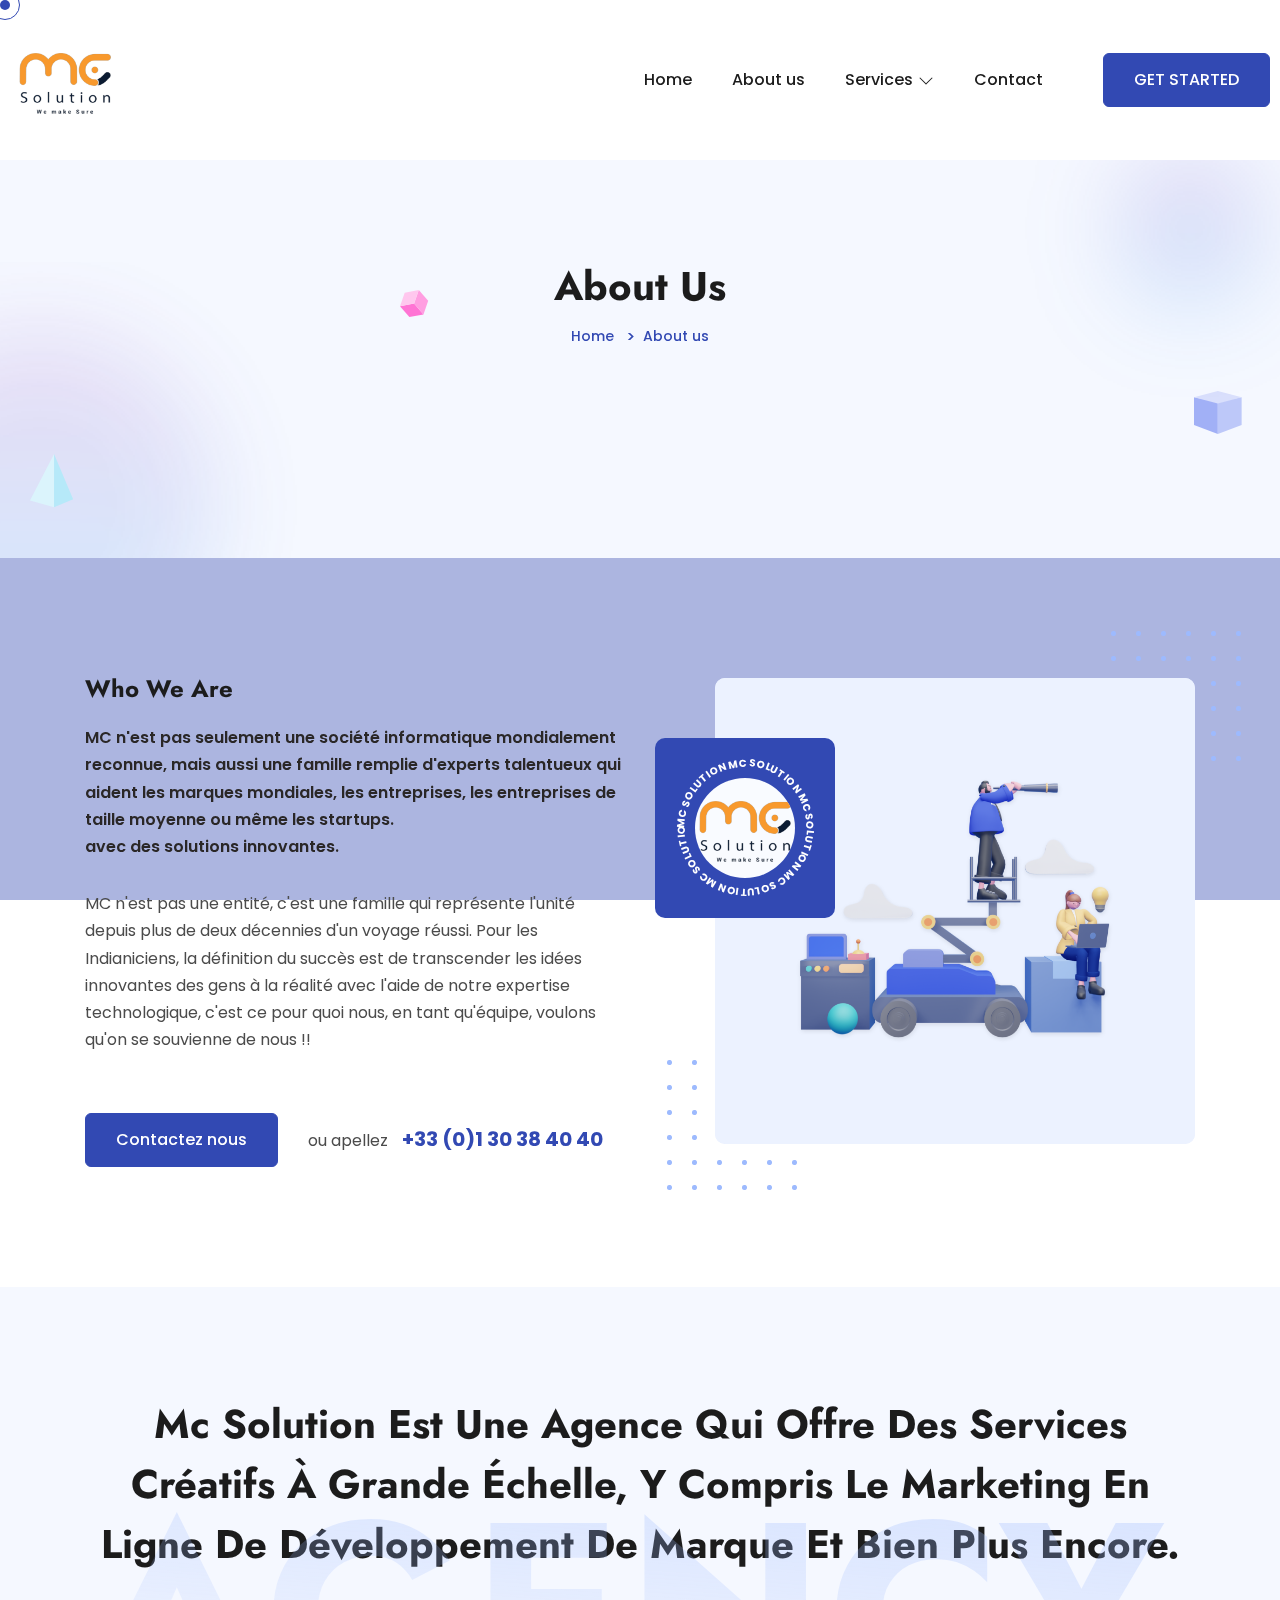
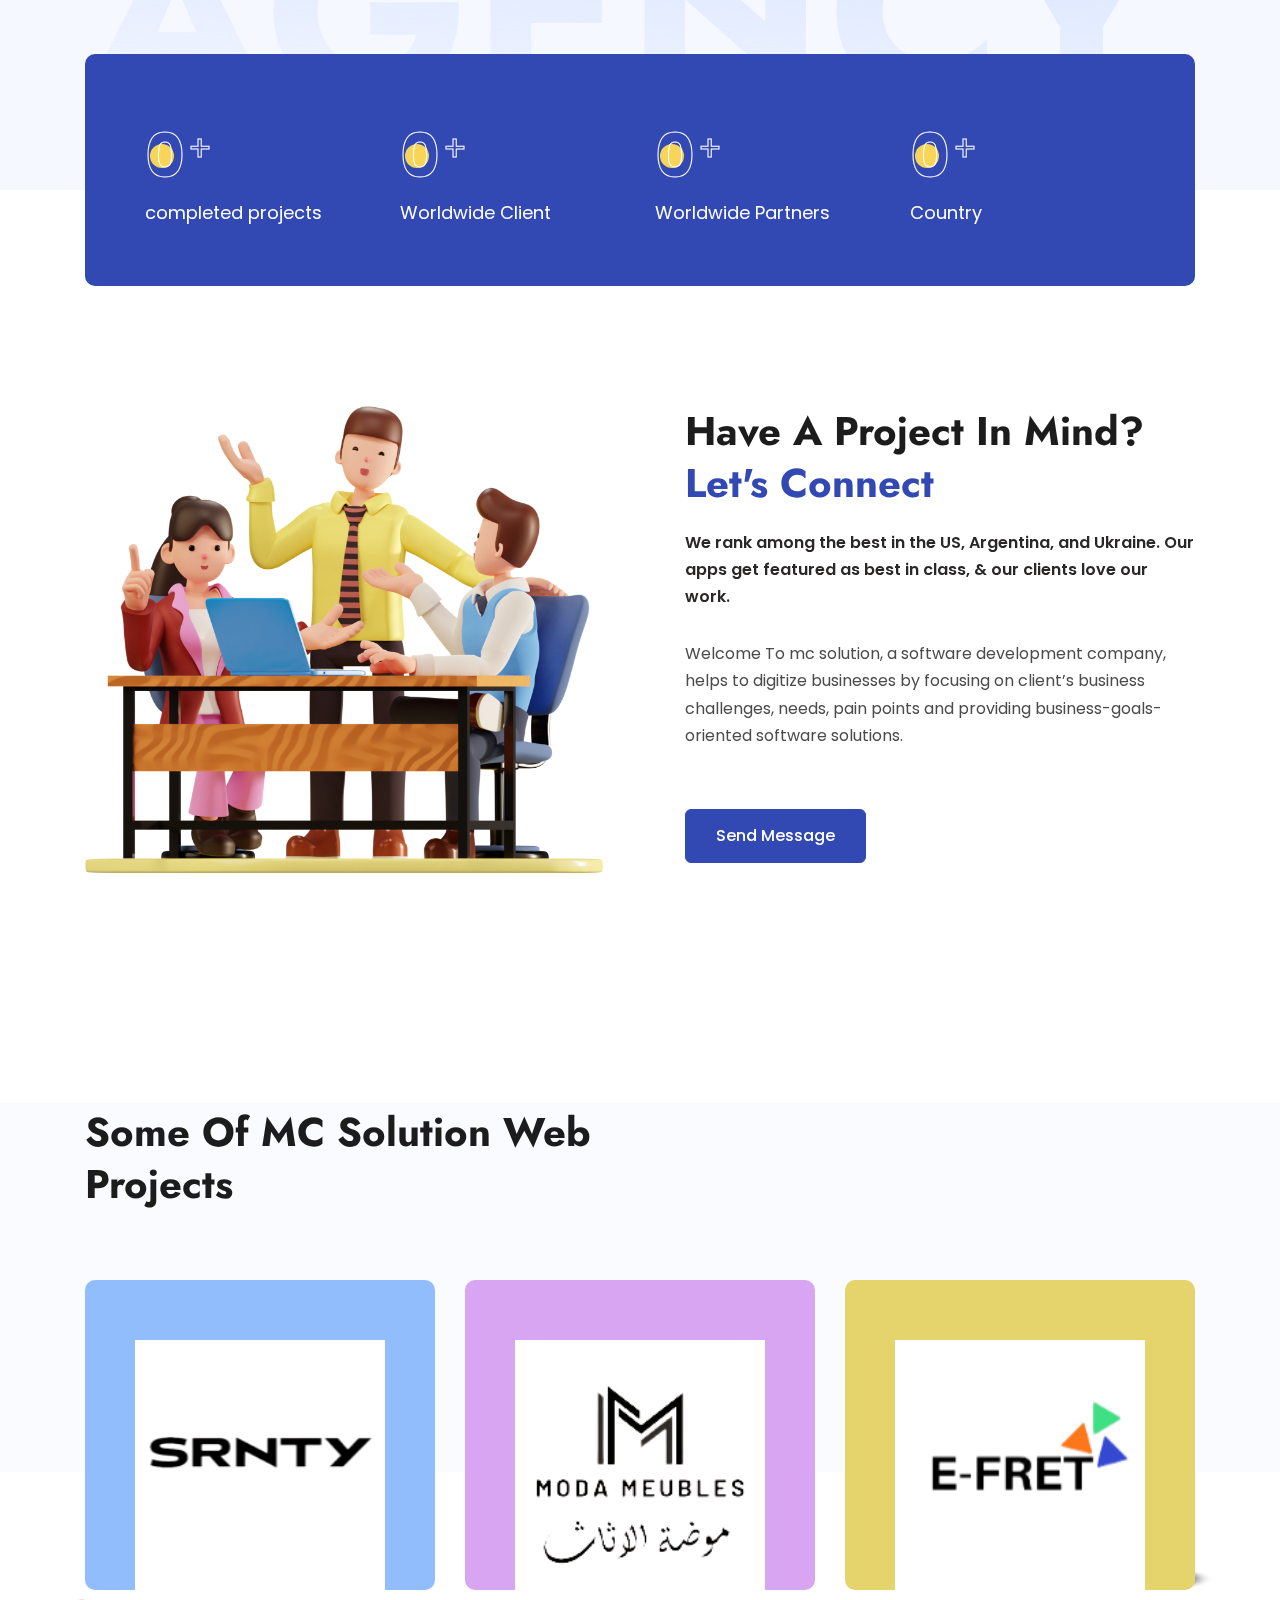
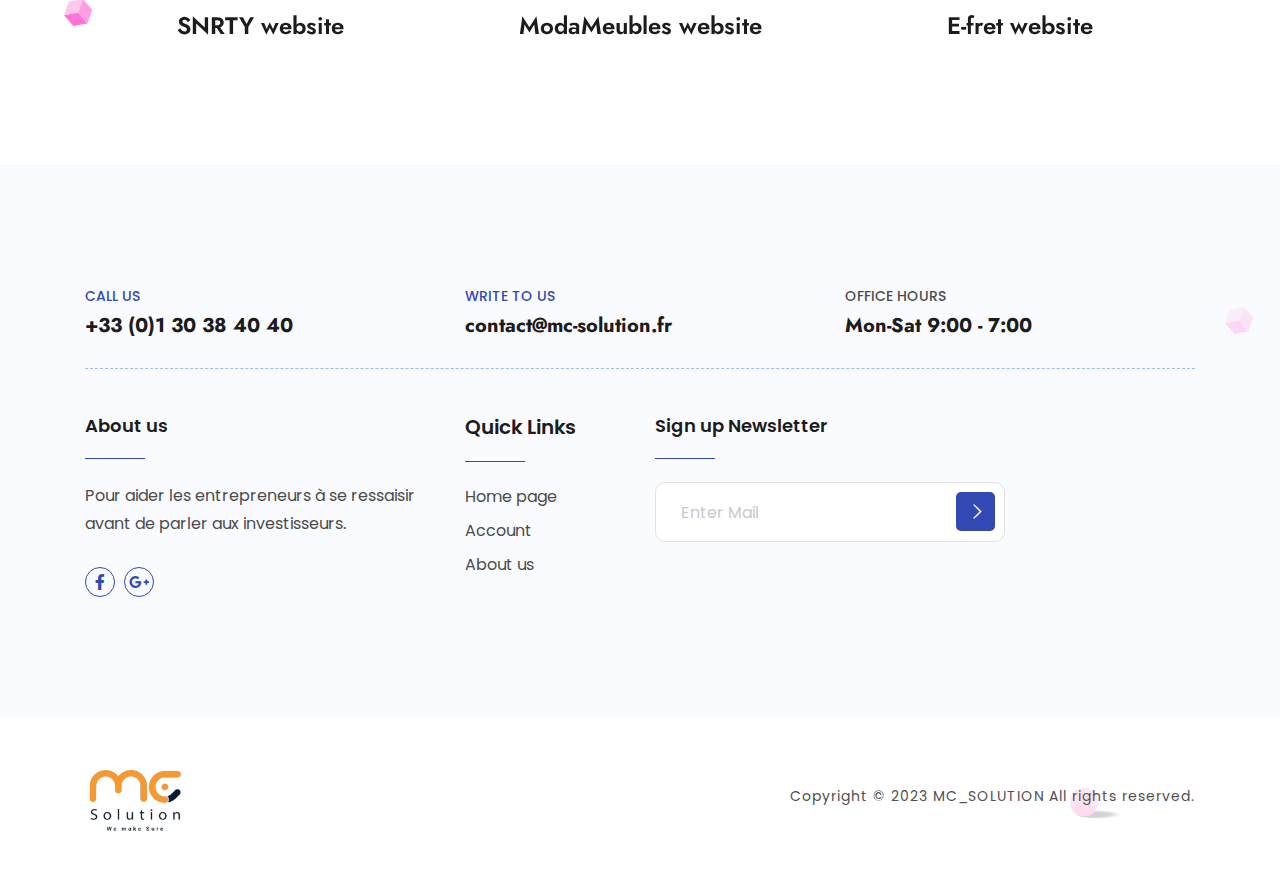
==== about.html @ ef021e76 "test" ====
<!DOCTYPE html>
<html lang="en">
<head>
    <meta charset="UTF-8">
    <meta name="viewport" content="width=device-width, initial-scale=1.0">
    <meta http-equiv="X-UA-Compatible" content="ie=edge">
    <title>MC Solution</title>
    <link rel="preconnect" href="https://fonts.googleapis.com">
    <link rel="preconnect" href="https://fonts.gstatic.com" crossorigin>
    <link href="https://fonts.googleapis.com/css2?family=Jost:ital,wght@0,100;0,200;0,300;0,400;0,500;0,600;0,700;0,800;0,900;1,100;1,200;1,300;1,400;1,500;1,600;1,700;1,800;1,900&family=Poppins:ital,wght@0,100;0,200;0,300;0,400;0,500;0,600;0,700;0,800;0,900;1,100;1,200;1,300;1,400;1,500;1,600;1,700;1,800;1,900&display=swap" rel="stylesheet">
    <!-- fontawesome css link -->
    <link rel="stylesheet" href="assets/css/fontawesome-all.min.css">
    <!-- bootstrap css link -->
    <link rel="stylesheet" href="assets/css/bootstrap.min.css">
    <!-- favicon -->
    <link rel="shortcut icon" href="assets/images/iconmc-removebg-preview.png" type="image/x-icon">
    <!-- swipper css link -->
    <link rel="stylesheet" href="assets/css/swiper.min.css">
    <!-- lightcase css links -->
    <link rel="stylesheet" href="assets/css/lightcase.css">
    <!-- odometer css link -->
    <link rel="stylesheet" href="assets/css/odometer.css">
    <!-- line-awesome-icon css -->
    <link rel="stylesheet" href="assets/css/icomoon.css">
    <!-- line-awesome-icon css -->
    <link rel="stylesheet" href="assets/css/line-awesome.min.css">
    <!-- animate.css -->
    <link rel="stylesheet" href="assets/css/animate.css">
    <!-- aos.css -->
    <link rel="stylesheet" href="assets/css/aos.css">
    <!-- nice select css -->
    <link rel="stylesheet" href="assets/css/nice-select.css">
    <!-- main style css link -->
    <link rel="stylesheet" href="assets/css/style.css">
</head>
<body>



<!--~~~~~~~~~~~~~~~~~~~~~~~~~~~~~~~~~~~~~~~
    Start Preloader
~~~~~~~~~~~~~~~~~~~~~~~~~~~~~~~~~~~~~~~~-->
<div class="preloader">
    <div class="drawing" id="loading">
        <div class="loading-dot"></div>
    </div>
</div>
<!--~~~~~~~~~~~~~~~~~~~~~~~~~~~~~~~~~~~~~~~
    End Preloader
~~~~~~~~~~~~~~~~~~~~~~~~~~~~~~~~~~~~~~~~-->


<div class="cursor"></div>
<div class="cursor-follower"></div>


<!--~~~~~~~~~~~~~~~~~~~~~~~~~~~~~~~~~~~~~~~
    Start Header
~~~~~~~~~~~~~~~~~~~~~~~~~~~~~~~~~~~~~~~~-->
<header class="header-section three">
    <div class="header">
        <div class="header-bottom-area">
            <div class="container custom-container">
                <div class="header-menu-content">
                    <nav class="navbar navbar-expand-xl p-0">
                        <a class="site-logo site-title" href="index.html"><img src="assets/images/iconmc-removebg-preview.png" height="100" width="100" alt="site-logo"></a>
                        <button class="navbar-toggler d-block d-xl-none ml-auto" type="button" data-toggle="collapse" data-target="#navbarSupportedContent"
                            aria-controls="navbarSupportedContent" aria-expanded="false" aria-label="Toggle navigation">
                            <span class="toggle-bar"></span>
                        </button>
                        <div class="collapse navbar-collapse justify-content-end" id="navbarSupportedContent">
                            <ul class="navbar-nav main-menu">
                                <li class="menu_has_children">
                                    <a href="index.html">Home<!--<i class="las la-angle-down"></i>--></a>
                                    <!--<ul class="sub-menu">
                                        <li><a href="index.html">Home One</a></li>
                                        <li><a href="index-two.html">Home Two</a></li>
                                        <li><a href="index-three.html">Home Three</a></li>
                                        <li><a href="index-four.html">Home Four</a></li>
                                        <li><a href="index-five.html">Home Five</a></li>
                                    </ul>-->
                                </li>
                                <!--<li><a href="about.html">About</a></li>-->
                                <li><a href="about.html">About us</a></li>
                                <li class="menu_has_children">
                                    <a href="#0">Services <i class="las la-angle-down"></i></a>
                                    <ul class="sub-menu">
                                        <li><a href="service.html">ceation de contenue</a></li>
                                        <li><a href="blog-classic.html">creation de site web </a></li>
                                        <li><a href="service-details.html">sponsoring</a></li>
                                        <li><a href="service-details-two.html">identité de marque</a></li>
                                    </ul>
                                </li>
                                <!--<li><a href="portfolio.html">Portfolio</a></li>
                                <li class="menu_has_children">
                                    <a href="#0">Pages <i class="las la-angle-down"></i></a>
                                    <ul class="sub-menu">
                                        <li><a href="project.html">Project</a></li>
                                        <li><a href="project-details.html">Project Details</a></li>
                                        <li><a href="product.html">Product</a></li>
                                        <li><a href="product-details.html">Product Details</a></li>
                                        <li><a href="cart.html">Cart</a></li>
                                        <li><a href="team.html">Team</a></li>
                                        <li><a href="team-details.html">Team Details</a></li>
                                        <li><a href="plan.html">Pricing Plan</a></li>
                                        <li><a href="faq.html">FAQ</a></li>
                                    </ul>-->
                                </li>
                                <!--<li class="menu_has_children">
                                    <a href="#0">our partner<i class="las la-angle-down"></i></a>
                                    <ul class="sub-menu">
                                        <li><a href="blog.html">Blog</a></li>
                                        <li><a href="blog-classic.html">Blog Classic</a></li>
                                        <li><a href="blog-details.html">Blog Details</a></li>
                                    </ul>
                                </li>-->
                                <li><a href="contact.html">Contact</a></li>
                            </ul>
                            <div class="header-right">
                                <div class="header-action-area">
                                    <div class="header-action">
                                        <a href="contact.html" class="btn--base">GET STARTED</a>
                                    </div>
                                </div>
                            </div>
                        </div>
                    </nav>
                </div>
            </div>
        </div>
    </div>
</header>
<!--~~~~~~~~~~~~~~~~~~~~~~~~~~~~~~~~~~~~~~~
    End Header
~~~~~~~~~~~~~~~~~~~~~~~~~~~~~~~~~~~~~~~~-->


<!--~~~~~~~~~~~~~~~~~~~~~~~~~~~~~~~~~~~~~~~
    Start Banner
~~~~~~~~~~~~~~~~~~~~~~~~~~~~~~~~~~~~~~~~-->
<section class="banner-section two inner">
    <div class="banner-element-four two">
        <img src="assets/images/element/element-5.png" alt="element">
    </div>
    <div class="banner-element-five two">
        <img src="assets/images/element/element-7.png" alt="element">
    </div>
    <div class="banner-element-nineteen two">
        <img src="assets/images/element/element-6.png" alt="element">
    </div>
    <div class="banner-element-twenty-two two">
        <img src="assets/images/element/element-69.png" alt="element">
    </div>
    <div class="banner-element-twenty-three two">
        <img src="assets/images/element/element-70.png" alt="element">
    </div>
    <div class="container">
        <div class="row justify-content-center align-items-center mb-30-none">
            <div class="col-xl-12 mb-30">
                <div class="banner-content two">
                   <div class="banner-content-header">
                        <h2 class="title">About Us</h2>
                        <div class="breadcrumb-area">
                            <nav aria-label="breadcrumb">
                                <ol class="breadcrumb">
                                <li class="breadcrumb-item"><a href="index.html">Home</a></li>
                                <li class="breadcrumb-item active" aria-current="page">About us</li>
                                </ol>
                            </nav>
                        </div>
                   </div>
                </div>
            </div>
        </div>
    </div>
</section>
<!--~~~~~~~~~~~~~~~~~~~~~~~~~~~~~~~~~~~~~~~
    End Banner
~~~~~~~~~~~~~~~~~~~~~~~~~~~~~~~~~~~~~~~~-->


<!--~~~~~~~~~~~~~~~~~~~~~~~~~~~~~~~~~~~~~~~
    Start Scroll-To-Top
~~~~~~~~~~~~~~~~~~~~~~~~~~~~~~~~~~~~~~~~-->
<a href="#" class="scrollToTop"><i class="las la-angle-double-up"></i></a>
<!--~~~~~~~~~~~~~~~~~~~~~~~~~~~~~~~~~~~~~~~
    End Scroll-To-Top
~~~~~~~~~~~~~~~~~~~~~~~~~~~~~~~~~~~~~~~~-->


<!--~~~~~~~~~~~~~~~~~~~~~~~~~~~~~~~~~~~~~~~
    Start About
~~~~~~~~~~~~~~~~~~~~~~~~~~~~~~~~~~~~~~~~-->
<section class="about-section ptb-120">
    <div class="about-element-one two">
        <img src="assets/images/element/element-39.png" alt="element">
    </div>
    <div class="container">
        <div class="row justify-content-center mb-30-none">
            <div class="col-xl-6 col-lg-6 mb-30">
                <div class="about-content two">
                    <h3 class="title">Who We Are</h3>
                    <p class="para">MC n'est pas seulement une société informatique mondialement reconnue, mais aussi une famille remplie d'experts talentueux qui aident les marques mondiales, les entreprises, les entreprises de taille moyenne ou même les startups.<br>avec des solutions innovantes.</p>
                    <p>MC n'est pas une entité, c'est une famille qui représente l'unité depuis plus de deux décennies d'un voyage réussi. Pour les Indianiciens, la définition du succès est de transcender les idées innovantes des gens à la réalité avec l'aide de notre expertise technologique, c'est ce pour quoi nous, en tant qu'équipe, voulons qu'on se souvienne de nous !!</p>
                    <div class="about-btn two">
                        <a href="contact.html" class="btn--base">Contactez nous</a>
                        <span>ou apellez <a href="tel:11026593268003">+33 (0)1 30 38 40 40</a></span>
                    </div>
                </div>
            </div>
            <div class="col-xl-6 col-lg-6 mb-30">
                <div class="about-thumb two">
                    <img src="assets/images/element/element-68.png" alt="element">
                    <div class="about-thumb-element-one">
                        <img src="assets/images/element/element-60.png" alt="element">
                    </div>
                    <div class="about-thumb-element-two">
                        <img src="assets/images/element/element-60.png" alt="element">
                    </div>
                    <div class="about-thumb-video">
                        <div class="circle">
                            <svg version="1.1" xmlns="http://www.w3.org/2000/svg" xmlns:xlink="http://www.w3.org/1999/xlink" x="0px" y="0px" width="300px" height="300px" viewBox="0 0 300 300" enable-background="new 0 0 300 300" xml:space="preserve">
                                <defs>
                                    <path id="circlePath" d=" M 150, 150 m -60, 0 a 60,60 0 0,1 120,0 a 60,60 0 0,1 -120,0 "/>
                                </defs>
                                <circle cx="150" cy="100" r="75" fill="none"/>
                                <g>
                                    <use xlink:href="#circlePath" fill="none"/>
                                    <text fill="#ffffff">
                                        <textPath xlink:href="#circlePath">mc solution mc solution mc solution mc solution mc solution mc solution</textPath>
                                    </text>
                                </g>
                            </svg>
                        </div>
                        <div class="video-main">
                            <!-- na7it video w 7atyt icon-->
                            <!--<a class="video-icon video" data-rel="lightcase:myCollection" href="https://www.youtube.com/embed/LRhrNC-OC0Y">-->
                                <img class="video-icon video" data-rel="lightcase:myCollection" src="assets/images/iconmc-removebg-preview.png" alt="icon" height="100" width="100">
                                <!--<i class="fas fa-play"></i>-->
                            </a>
                        </div>
                    </div>
                </div>
            </div>
        </div>
    </div>
</section>
<!--~~~~~~~~~~~~~~~~~~~~~~~~~~~~~~~~~~~~~~~
    End About
~~~~~~~~~~~~~~~~~~~~~~~~~~~~~~~~~~~~~~~~-->


<!--~~~~~~~~~~~~~~~~~~~~~~~~~~~~~~~~~~~~~~~
    Start Agency
~~~~~~~~~~~~~~~~~~~~~~~~~~~~~~~~~~~~~~~~-->
<section class="agency-section ptb-120">
    <div class="container">
        <div class="row justify-content-center">
            <div class="col-xl-12">
                <div class="agency-content text-center">
                    <div class="agency-logo-text">
                        <span>AGENCY</span>
                    </div>
                    <h2 class="title">Mc solution  est une agence qui offre des services créatifs à grande échelle,
                         y compris le marketing en ligne de développement de marque et bien plus encore.</h2>
                </div>
                <div class="agency-statistics-area">
                    <div class="row justify-content-center mb-30-none">
                        <div class="col-xl-3 col-lg-3 col-md-6 col-sm-6 mb-30">
                            <div class="statistics-item">
                                <div class="statistics-content">
                                    <div class="odo-area">
                                        <h3 class="odo-title odometer" data-odometer-final="3,000">0</h3>
                                        <h3 class="title">+</h3>
                                    </div>
                                    <p>completed projects</p>
                                </div>
                            </div>
                        </div>
                        <div class="col-xl-3 col-lg-3 col-md-6 col-sm-6 mb-30">
                            <div class="statistics-item">
                                <div class="statistics-content">
                                    <div class="odo-area">
                                        <h3 class="odo-title odometer" data-odometer-final="1,000">0</h3>
                                        <h3 class="title">+</h3>
                                    </div>
                                    <p>Worldwide Client</p>
                                </div>
                            </div>
                        </div>
                        <div class="col-xl-3 col-lg-3 col-md-6 col-sm-6 mb-30">
                            <div class="statistics-item">
                                <div class="statistics-content">
                                    <div class="odo-area">
                                        <h3 class="odo-title odometer" data-odometer-final="50">0</h3>
                                        <h3 class="title">+</h3>
                                    </div>
                                    <p>Worldwide Partners</p>
                                </div>
                            </div>
                        </div>
                        <div class="col-xl-3 col-lg-3 col-md-6 col-sm-6 mb-30">
                            <div class="statistics-item">
                                <div class="statistics-content">
                                    <div class="odo-area">
                                        <h3 class="odo-title odometer" data-odometer-final="20">0</h3>
                                        <h3 class="title">+</h3>
                                    </div>
                                    <p>Country</p>
                                </div>
                            </div>
                        </div>
                    </div>
                </div>
            </div>
        </div>
    </div>
</section>
<!--~~~~~~~~~~~~~~~~~~~~~~~~~~~~~~~~~~~~~~~
    End Agency
~~~~~~~~~~~~~~~~~~~~~~~~~~~~~~~~~~~~~~~~-->


<!--~~~~~~~~~~~~~~~~~~~~~~~~~~~~~~~~~~~~~~~
    Start About
~~~~~~~~~~~~~~~~~~~~~~~~~~~~~~~~~~~~~~~~-->
<section class="about-section">
    <div class="about-element-one two">
        <img src="assets/images/element/element-39.png" alt="element">
    </div>
    <div class="container">
        <div class="about-area two">
            <div class="row justify-content-center align-items-center mb-30-none">
                <div class="col-xl-6 col-lg-6 mb-30">
                    <div class="box-wrapper two">
                        <div class="box3"></div>
                        <div class="box1">
                            <div class="box-element-one">
                                <img src="assets/images/element/element-59.png" alt="element">
                            </div>
                            <div class="box-element-two">
                                <img src="assets/images/element/element-7.png" alt="element">
                            </div>
                        </div>
                        <div class="box2">
                            <div class="box-element-five">
                                <img src="assets/images/element/element-16.png" alt="element">
                            </div>
                            <div class="box-element-six">
                                <img src="assets/images/element/element-7.png" alt="element">
                            </div>
                        </div>
                    </div>
                    <div class="about-thumb">
                        <img src="assets/images/element/element-58.png" alt="element">
                    </div>
                </div>
                <div class="col-xl-6 col-lg-6 mb-30">
                    <div class="about-content">
                        <h2 class="title">Have a project in mind? <span class="text--base">Let's connect</span></h2>
                        <p class="para">We rank among the best in the US, Argentina, and Ukraine. Our apps get featured as best in class, & our clients love our work.</p>
                        <p>Welcome To mc solution, a software development company, helps to digitize businesses by focusing on client’s business challenges, needs, pain points and providing business-goals-oriented software solutions.</p>
                        <div class="about-btn">
                            <a href="contact.html" class="btn--base">Send Message</a>
                        </div>
                    </div>
                </div>
            </div>
        </div>
    </div>
</section>
<!--~~~~~~~~~~~~~~~~~~~~~~~~~~~~~~~~~~~~~~~
    End About
~~~~~~~~~~~~~~~~~~~~~~~~~~~~~~~~~~~~~~~~-->


<!--~~~~~~~~~~~~~~~~~~~~~~~~~~~~~~~~~~~~~~~
    Start Team
~~~~~~~~~~~~~~~~~~~~~~~~~~~~~~~~~~~~~~~~-->
<section class="team-section two ptb-120">
    <div class="team-element-one">
        <img src="assets/images/element/element-7.png" alt="element">
    </div>
    <div class="team-element-two">
        <img src="assets/images/element/element-6.png" alt="element">
    </div>
    <div class="team-element-three">
        <img src="assets/images/element/element-7.png" alt="element">
    </div>
    <div class="team-element-four">
        <img src="assets/images/element/element-39.png" alt="element">
    </div>
    <div class="container">
        <div class="row">
            <div class="col-xl-12">
                <div class="section-header-wrapper">
                    <div class="section-header">
                        <h2 class="section-title">Some of MC solution web projects </h2>
                        <!--<p>We rank among the best in the US, Argentina, and Ukraine. Our apps get featured as best in class, and our clients love our work.</p>-->
                    </div>
                    <div class="slider-nav-area">
                        <div class="slider-prev">
                            <i class="fas fa-chevron-left"></i>
                        </div>
                        <div class="slider-next">
                            <i class="fas fa-chevron-right"></i>
                        </div>
                    </div>
                </div>
            </div>
        </div>
        <div class="row justify-content-center mb-30-none">
            <div class="col-xl-12">
                <div class="team-slider-area two">
                    <div class="team-slider two">
                        <div class="swiper-wrapper">
                            <div class="swiper-slide">
                                <div class="team-item">
                                    <div class="team-thumb">
                                        <img src="assets/images/blog/SRNTY.png" height="250" width="250" alt="team">
                                        <div class="team-social-area">
                                            <!--<ul class="team-social">
                                                <li><a href="#0"><i class="fab fa-facebook-f"></i></a></li>
                                                <li><a href="#0"><i class="fab fa-twitter"></i></a></li>
                                                <li><a href="#0"><i class="fab fa-google-plus-g"></i></a></li>
                                                <li><a href="#0"><i class="fab fa-instagram"></i></a></li>
                                            </ul>-->
                                        </div>
                                    </div>
                                    <div class="team-content">
                                        <h3 class="title"><a href="https://hsg-center.com/">SNRTY website</a></h3>
                                        <!--<span class="sub-title">Sr. Marketer</span>-->
                                    </div>
                                </div>
                            </div>
                            <div class="swiper-slide">
                                <div class="team-item">
                                    <div class="team-thumb">
                                        <img src="assets/images/blog/moda-meubles.png" height="250" width="250" alt="team">
                                        <div class="team-social-area">
                                            <!--<ul class="team-social">
                                                <li><a href="#0"><i class="fab fa-facebook-f"></i></a></li>
                                                <li><a href="#0"><i class="fab fa-twitter"></i></a></li>
                                                <li><a href="#0"><i class="fab fa-google-plus-g"></i></a></li>
                                                <li><a href="#0"><i class="fab fa-instagram"></i></a></li>
                                            </ul>-->
                                        </div>
                                    </div>
                                    <div class="team-content">
                                        <h3 class="title"><a href="https://www.modameubles.com/">ModaMeubles website</a></h3>
                                        <!--<span class="sub-title">Havey Truck Instructor</span>-->
                                    </div>
                                </div>
                            </div>
                            <div class="swiper-slide">
                                <div class="team-item">
                                    <div class="team-thumb">
                                        <img src="assets/images/blog/E-FRET.png" height="250" width="250" alt="team">
                                        <div class="team-social-area">
                                            <!--<ul class="team-social">
                                                <li><a href="#0"><i class="fab fa-facebook-f"></i></a></li>
                                                <li><a href="#0"><i class="fab fa-twitter"></i></a></li>
                                                <li><a href="#0"><i class="fab fa-google-plus-g"></i></a></li>
                                                <li><a href="#0"><i class="fab fa-instagram"></i></a></li>
                                            </ul>-->
                                        </div>
                                    </div>
                                    <div class="team-content">
                                        <h3 class="title"><a href="http://e-fret.com/">E-fret website</a></h3>
                                        <!--<span class="sub-title">Lady Instructor</span>-->
                                    </div>
                                </div>
                            </div>
                        </div>
                    </div>
                </div>
            </div>
        </div>
    </div>
</section>
<!--~~~~~~~~~~~~~~~~~~~~~~~~~~~~~~~~~~~~~~~
    End Team
~~~~~~~~~~~~~~~~~~~~~~~~~~~~~~~~~~~~~~~~-->


<!--~~~~~~~~~~~~~~~~~~~~~~~~~~~~~~~~~~~~~~~
    Start Client
~~~~~~~~~~~~~~~~~~~~~~~~~~~~~~~~~~~~~~~~-->
<!--<section class="client-section two pb-120">
    <div class="client-element-one two">
        <img src="assets/images/element/element-66.png" alt="element">
    </div>
    <div class="client-element-two three">
        <img src="assets/images/element/element-66.png" alt="element">
    </div>
    <div class="client-element-three">
        <img src="assets/images/element/element-46.png" alt="element">
    </div>
    <div class="container">
        <div class="row justify-content-center">
            <div class="col-xl-7 col-lg-8 text-center">
                <div class="section-header">
                    <h2 class="section-title">Hear from happy customers</h2>
                    <p>Credibly grow premier ideas rather than bricks-and-clicks strategic theme areas distributed for stand-alone web-readiness.</p>
                </div>
            </div>
        </div>
        <div class="client-area">
            <div class="row justify-content-center align-items-end mb-30-none">
                <div class="col-xl-8 col-lg-8 col-md-6 mb-30">
                    <div class="client-slider-area two">
                        <div class="client-slider-two">
                            <div class="swiper-wrapper">
                                <div class="swiper-slide">
                                    <div class="client-item">
                                        <div class="client-header">
                                            <div class="client-quote">
                                                <img src="assets/images/client/quote-2.png" alt="client">
                                            </div>
                                            <div class="client-thumb">
                                                <img src="assets/images/client/client-4.png" alt="client">
                                            </div>
                                        </div>
                                        <div class="client-content">
                                            <p>We teach martial arts because we love it — not because we want to make money on you. Unlike.</p>
                                        </div>
                                        <div class="client-footer">
                                            <div class="client-footer-left">
                                                <h4 class="title">Randall Schwartz</h4>
                                                <span class="sub-title">Sr. Consultant</span>
                                            </div>
                                        </div>
                                    </div>
                                </div>
                                <div class="swiper-slide">
                                    <div class="client-item">
                                        <div class="client-header">
                                            <div class="client-quote">
                                                <img src="assets/images/client/quote-2.png" alt="client">
                                            </div>
                                            <div class="client-thumb">
                                                <img src="assets/images/client/client-5.png" alt="client">
                                            </div>
                                        </div>
                                        <div class="client-content">
                                            <p>We teach martial arts because we love it — not because we want to make money on you. Unlike.</p>
                                        </div>
                                        <div class="client-footer">
                                            <div class="client-footer-left">
                                                <h4 class="title">Andru Smith</h4>
                                                <span class="sub-title">Marketing Manager</span>
                                            </div>
                                        </div>
                                    </div>
                                </div>
                                <div class="swiper-slide">
                                    <div class="client-item">
                                        <div class="client-header">
                                            <div class="client-quote">
                                                <img src="assets/images/client/quote-2.png" alt="client">
                                            </div>
                                            <div class="client-thumb">
                                                <img src="assets/images/client/client-4.png" alt="client">
                                            </div>
                                        </div>
                                        <div class="client-content">
                                            <p>We teach martial arts because we love it — not because we want to make money on you. Unlike.</p>
                                        </div>
                                        <div class="client-footer">
                                            <div class="client-footer-left">
                                                <h4 class="title">Randall Schwartz</h4>
                                                <span class="sub-title">Sr. Consultant</span>
                                            </div>
                                        </div>
                                    </div>
                                </div>
                            </div>
                        </div>
                    </div>
                </div>
                <div class="col-xl-4 col-lg-4 col-md-6 mb-30">
                    <div class="client-right-thumb">
                        <img src="assets/images/client/client-big.png" alt="client">
                        <div class="client-thumb-element">
                            <img src="assets/images/element/element-67.png" alt="element">
                        </div>
                        <div class="client-thumb-overlay">
                            <div class="client-thumb-video">
                                <div class="video-main">
                                    <div class="promo-video">
                                        <div class="waves-block">
                                            <div class="waves wave-1"></div>
                                            <div class="waves wave-2"></div>
                                            <div class="waves wave-3"></div>
                                        </div>
                                    </div>
                                    <a class="video-icon" data-rel="lightcase:myCollection" href="https://www.youtube.com/embed/LRhrNC-OC0Y">
                                        <i class="las la-play"></i>
                                    </a>
                                </div>
                            </div>
                        </div>
                    </div>
                </div>
                <div class="client-pagination"></div>
                <div class="slider-prev">
                    <i class="las la-long-arrow-alt-left"></i>
                </div>
                <div class="slider-next">
                    <i class="las la-long-arrow-alt-right"></i>
                </div>
            </div>
        </div>
    </div>
</section>-->
<!--~~~~~~~~~~~~~~~~~~~~~~~~~~~~~~~~~~~~~~~
    End Client
~~~~~~~~~~~~~~~~~~~~~~~~~~~~~~~~~~~~~~~~-->


<!--~~~~~~~~~~~~~~~~~~~~~~~~~~~~~~~~~~~~~~~
    Start Brand
~~~~~~~~~~~~~~~~~~~~~~~~~~~~~~~~~~~~~~~~-->
<!--<div class="brand-section pb-120">
    <div class="container">
        <div class="row justify-content-center">
            <div class="col-xl-12">
                <div class="brand-slider-area">
                    <div class="brand-slider">
                        <div class="swiper-wrapper">
                            <div class="swiper-slide">
                                <div class="brand-item">
                                    <img src="assets/images/brand/brand-1.png" alt="brand">
                                </div>
                            </div>
                            <div class="swiper-slide">
                                <div class="brand-item">
                                    <img src="assets/images/brand/brand-2.png" alt="brand">
                                </div>
                            </div>
                            <div class="swiper-slide">
                                <div class="brand-item">
                                    <img src="assets/images/brand/brand-3.png" alt="brand">
                                </div>
                            </div>
                            <div class="swiper-slide">
                                <div class="brand-item">
                                    <img src="assets/images/brand/brand-4.png" alt="brand">
                                </div>
                            </div>
                        </div>
                    </div>
                </div>
            </div>
        </div>
    </div>
</div>-->
<!--~~~~~~~~~~~~~~~~~~~~~~~~~~~~~~~~~~~~~~~
    End Brand
~~~~~~~~~~~~~~~~~~~~~~~~~~~~~~~~~~~~~~~~-->


<!--~~~~~~~~~~~~~~~~~~~~~~~~~~~~~~~~~~~~~~~
    Start Footer
~~~~~~~~~~~~~~~~~~~~~~~~~~~~~~~~~~~~~~~~-->
<!--<footer class="footer-section pt-120">
    <div class="footer-element-one">
        <img src="assets/images/element/element-48.png" alt="element">
    </div>
    <div class="footer-element-two">
        <img src="assets/images/element/element-39.png" alt="element">
    </div>
    <div class="footer-element-three">
        <img src="assets/images/element/element-40.png" alt="element">
    </div>
    <div class="footer-element-four">
        <img src="assets/images/element/element-7.png" alt="element">
    </div>
    <div class="footer-element-five">
        <img src="assets/images/element/element-41.png" alt="element">
    </div>
    <div class="footer-element-six">
        <img src="assets/images/element/element-42.png" alt="element">
    </div>
    <div class="footer-element-seven">
        <img src="assets/images/element/element-39.png" alt="element">
    </div>
    <div class="container">
        <div class="row mb-30-none">
            <div class="col-xl-4 col-lg-4 col-md-6 mb-30">
                <div class="footer-widget">
                    <div class="footer-logo">
                        <a class="site-logo site-title" href="index.html"><img src="assets/images/iconmc-removebg-preview.png" width="100" height="100" alt="site-logo"></a>
                    </div>
                    <p>Pour aider les entrepreneurs à se ressaisir
                        avant de parler aux investisseurs.</p>
                    <ul class="footer-social">
                        <li><a href="https://www.facebook.com/profile.php?id=100086965201141"><i class="fab fa-facebook-f"></i></a></li>
                        -<li><a href="#0"><i class="fab fa-twitter"></i></a></li>-
                        <li><a href="index.html"><i class="fab fa-google-plus-g"></i></a></li>
                        --<li><a href="#0"><i class="fab fa-instagram"></i></a></li>-->
                    <!--</ul>
                </div>
            </div>-->
            <!--<div class="col-xl-3 col-lg-3 col-md-6 mb-30">
                <div class="footer-widget">
                    <h5 class="title">About us</h5>
                    <ul class="footer-list">
                        <li><a href="#0">About Us</a></li>
                        <li><a href="#0">Community Blog</a></li>
                        <li><a href="#0">Rewards</a></li>
                        <li><a href="#0">Work with Us</a></li>
                        <li><a href="#0">Contact</a></li>
                    </ul>
                </div>
            </div>-->
            <!--<div class="col-xl-3 col-lg-3 col-md-6 mb-30">
                <div class="footer-widget">
                    <h4 class="title">Explore Softim</h4>
                    <ul class="footer-list">
                        <li><a href="#0">Account</a></li>
                        <li><a href="#0">Privacy Policy</a></li>
                        <li><a href="#0">Affilitate</a></li>
                        <li><a href="#0">Program</a></li>
                        <li><a href="#0">Our Partner</a></li>
                    </ul>
                </div>
            </div>-->
            <!--<div class="col-xl-2 col-lg-2 col-md-6 mb-30">
                <div class="footer-widget">
                    <h4 class="title">Quick Links</h4>
                    <ul class="footer-list">
                        <li><a href="#0">About us</a></li>
                        <li><a href="#0">News & press</a></li>
                        <li><a href="#0">Blog</a></li>
                        <li><a href="#0">FAQs</a></li>
                        <li><a href="#0">Careers</a></li>
                    </ul>
                </div>
            </div>
        </div>
    </div>
    <div class="copyright-wrapper">
        <div class="container">
            <div class="row justify-content-center">
                <div class="col-xl-12 text-center">
                    <div class="copyright-area">
                        <p>Copyright © 2023 <a href="index.html">MC_SOLUTION</a>All rights reserved.</p>
                    </div>
                </div>
            </div>
        </div>
    </div>
</footer>-->
<!--~~~~~~~~~~~~~~~~~~~~~~~~~~~~~~~~~~~~~~~
    Start Footer
~~~~~~~~~~~~~~~~~~~~~~~~~~~~~~~~~~~~~~~~-->
<footer class="footer-section two">
    <div class="footer-element-three">
        <img src="assets/images/element/element-40.png" alt="element">
    </div>
    <div class="footer-element-seven two">
        <img src="assets/images/element/element-39.png" alt="element">
    </div>
    <div class="footer-element-eight">
        <img src="assets/images/element/element-7.png" alt="element">
    </div>
    <div class="footer-area ptb-120">
        <div class="footer-area-element">
            <img src="assets/images/element/element-57.png" alt="element">
        </div>
        <div class="container">
            <div class="footer-top-area">
                <div class="row mb-30-none">
                    <div class="col-xl-4 col-lg-4 col-md-6 mb-30">
                        <div class="footer-widget">
                            <ul class="footer-contact-list">
                                <li>
                                    <span class="sub-title">Call us</span>
                                    <h4 class="link-title"><a href="tel:0369569032">+33 (0)1 30 38 40 40</a></h4>
                                </li>
                            </ul>
                        </div>
                    </div>
                    <div class="col-xl-4 col-lg-4 col-md-6 mb-30">
                        <div class="footer-widget">
                            <ul class="footer-contact-list">
                                <li>
                                    <span class="sub-title">Write to Us</span>
                                    <h4 class="link-title"><a href="mailto:">contact@mc-solution.fr</a></h4>
                                </li>
                            </ul>
                        </div>
                    </div>
                    <div class="col-xl-4 col-lg-4 col-md-6 mb-30">
                        <div class="footer-widget">
                            <ul class="footer-contact-list">
                                <li>
                                    <span class="sub-title">Office hours</span>
                                    <h4 class="link-title">Mon-Sat 9:00 - 7:00</h4>
                                </li>
                            </ul>
                        </div>
                    </div>
                </div>
            </div>
            <div class="footer-bottom-area">
                <div class="row mb-30-none">
                    <div class="col-xl-4 col-lg-4 col-md-6 mb-30">
                        <div class="footer-widget">
                            <h5 class="title">About us</h5>
                            <p>Pour aider les entrepreneurs à se ressaisir avant de parler aux investisseurs.</p>
                            <ul class="footer-social">
                                <li><a href="https://www.facebook.com/profile.php?id=100086965201141"><i class="fab fa-facebook-f"></i></a></li>
                                <!--<li><a href="#0"><i class="fab fa-twitter"></i></a></li>-->
                                <li><a href="index.html"><i class="fab fa-google-plus-g"></i></a></li>
                                <!--<li><a href="#0"><i class="fab fa-instagram"></i></a></li>-->
                            </ul>
                        </div>
                    </div>
                    <div class="col-xl-2 col-lg-2 col-md-6 mb-30">
                        <div class="footer-widget">
                            <h4 class="title">Quick Links</h4>
                            <ul class="footer-list">
                                <li><a href="index.html">Home page</a></li>
                                <li><a href="contact.html">Account</a></li>
                                <li><a href="about.html">About us</a></li>
                                <!--<li><a href="#0">Affilitate</a></li>-->
                                <!--<li><a href="#0">Program</a></li>-->
                                <!--<li><a href="#0">Our Partner</a></li>-->
                            </ul>
                        </div>
                    </div>
                    <!--<div class="col-xl-2 col-lg-2 col-md-6 mb-30">
                        <div class="footer-widget">
                            <h5 class="title">Quick Links</h5>
                            <ul class="footer-list">
                                <li><a href="#0">Account</a></li>
                                <li><a href="#0">Privacy Policy</a></li>
                                <li><a href="#0">Affilitate</a></li>
                                <li><a href="#0">Program</a></li>
                                <li><a href="#0">Our Partner</a></li>
                            </ul>
                        </div>
                    </div>-->
                    <div class="col-xl-4 col-lg-4 col-md-6 mb-30">
                        <div class="footer-widget">
                            <h5 class="title">Sign up Newsletter</h5>
                            <form class="footer-subscribe-form">
                                <input type="email" class="form--control" placeholder="Enter Mail">
                                <button type="submit"><i class="las la-angle-right"></i></button>
                            </form>
                        </div>
                    </div>
                </div>
            </div>
        </div>
    </div>
    <div class="copyright-wrapper two">
        <div class="container">
            <div class="row justify-content-center">
                <div class="col-xl-12 text-center">
                    <div class="copyright-area">
                        <div class="footer-logo">
                            <a class="site-logo site-title" href="index.html"><img src="assets/images/iconmc-removebg-preview.png" height="100" width="100" alt="site-logo"></a>
                        </div>
                        <p>Copyright © 2023 <a href="index.html">MC_SOLUTION</a> All rights reserved.</p>
                    </div>
                </div>
            </div>
        </div>
    </div>
</footer>
<!--~~~~~~~~~~~~~~~~~~~~~~~~~~~~~~~~~~~~~~~
    End Footer
~~~~~~~~~~~~~~~~~~~~~~~~~~~~~~~~~~~~~~~~-->




<!-- jquery -->
<script src="assets/js/jquery-3.6.0.min.js"></script>
<!-- bootstrap js -->
<script src="assets/js/bootstrap.min.js"></script>
<!-- swipper js -->
<script src="assets/js/swiper.min.js"></script>
<!-- lightcase js-->
<script src="assets/js/lightcase.js"></script>
<!-- odometer js -->
<script src="assets/js/odometer.min.js"></script>
<!-- viewport js -->
<script src="assets/js/viewport.jquery.js"></script>
<!-- aos js file -->
<script src="assets/js/aos.js"></script>
<!-- nice select js -->
<script src="assets/js/jquery.nice-select.js"></script>
<!-- isotope js -->
<script src="assets/js/isotope.pkgd.min.js"></script>
<!-- tweenMax js -->
<script src="assets/js/TweenMax.min.js"></script>
<!-- main -->
<script src="assets/js/main.js"></script>


</body>
</html>
---- assets/css/lightcase.css ----
@font-face {
  font-family: 'lightcase';
  src: url("../fonts/lightcase.eot?55356177");
  src: url("../fonts/lightcase.eot?55356177#iefix") format("embedded-opentype"), url("../fonts/lightcase.woff?55356177") format("woff"), url("../fonts/lightcase.ttf?55356177") format("truetype"), url("../fonts/lightcase.svg?55356177#lightcase") format("svg");
  font-weight: normal;
  font-style: normal;
}
/* line 12, ../scss/components/fonts/_font-lightcase.scss */
[class*='lightcase-icon-']:before {
  font-family: 'lightcase', sans-serif;
  font-style: normal;
  font-weight: normal;
  speak: none;
  display: inline-block;
  text-decoration: inherit;
  width: 1em;
  text-align: center;
  /* For safety - reset parent styles, that can break glyph codes*/
  font-variant: normal;
  text-transform: none;
  /* fix buttons height, for twitter bootstrap */
  line-height: 1em;
  /* Uncomment for 3D effect */
  /* text-shadow: 1px 1px 1px rgba(127, 127, 127, 0.3); */
}

/* Codes */
/* line 35, ../scss/components/fonts/_font-lightcase.scss */
.lightcase-icon-play:before {
  content: '\e800';
}

/* line 36, ../scss/components/fonts/_font-lightcase.scss */
.lightcase-icon-pause:before {
  content: '\e801';
}

/* line 37, ../scss/components/fonts/_font-lightcase.scss */
.lightcase-icon-close:before {
  content: '\e802';
}

/* line 38, ../scss/components/fonts/_font-lightcase.scss */
.lightcase-icon-prev:before {
  content: '\e803';
}

/* line 39, ../scss/components/fonts/_font-lightcase.scss */
.lightcase-icon-next:before {
  content: '\e804';
}

/* line 40, ../scss/components/fonts/_font-lightcase.scss */
.lightcase-icon-spin:before {
  content: '\e805';
}

/**
 * Mixin providing icon defaults to be used on top of font-lightcase.
 *
 * Example usage:
 * @include icon(#e9e9e9)
 */
/**
 * Mixin providing icon defaults including a hover status to be used
 * on top of font-lightcase.
 *
 * Example usage:
 * @include icon-hover(#e9e9e9, #fff)
 */
/**
 * Provides natural content overflow behavior and scrolling support
 * even so for touch devices.
 *
 * Example usage:
 * @include overflow()
 */
/**
 * Neutralizes/resets dimensions including width, height, position as well as margins,
 * paddings and styles. Used to enforce a neutral and unstyled look and behavoir!
 *
 * Example usage:
 * @include clear(true)
 *
 * @param boolean $important
 */
@-webkit-keyframes lightcase-spin {
  0% {
    -webkit-transform: rotate(0deg);
    -moz-transform: rotate(0deg);
    -o-transform: rotate(0deg);
    transform: rotate(0deg);
  }
  100% {
    -webkit-transform: rotate(359deg);
    -moz-transform: rotate(359deg);
    -o-transform: rotate(359deg);
    transform: rotate(359deg);
  }
}
@-moz-keyframes lightcase-spin {
  0% {
    -webkit-transform: rotate(0deg);
    -moz-transform: rotate(0deg);
    -o-transform: rotate(0deg);
    transform: rotate(0deg);
  }
  100% {
    -webkit-transform: rotate(359deg);
    -moz-transform: rotate(359deg);
    -o-transform: rotate(359deg);
    transform: rotate(359deg);
  }
}
@-o-keyframes lightcase-spin {
  0% {
    -webkit-transform: rotate(0deg);
    -moz-transform: rotate(0deg);
    -o-transform: rotate(0deg);
    transform: rotate(0deg);
  }
  100% {
    -webkit-transform: rotate(359deg);
    -moz-transform: rotate(359deg);
    -o-transform: rotate(359deg);
    transform: rotate(359deg);
  }
}
@-ms-keyframes lightcase-spin {
  0% {
    -webkit-transform: rotate(0deg);
    -moz-transform: rotate(0deg);
    -o-transform: rotate(0deg);
    transform: rotate(0deg);
  }
  100% {
    -webkit-transform: rotate(359deg);
    -moz-transform: rotate(359deg);
    -o-transform: rotate(359deg);
    transform: rotate(359deg);
  }
}
@keyframes lightcase-spin {
  0% {
    -webkit-transform: rotate(0deg);
    -moz-transform: rotate(0deg);
    -o-transform: rotate(0deg);
    transform: rotate(0deg);
  }
  100% {
    -webkit-transform: rotate(359deg);
    -moz-transform: rotate(359deg);
    -o-transform: rotate(359deg);
    transform: rotate(359deg);
  }
}
/* line 1, ../scss/components/modules/_case.scss */
#lightcase-case {
  display: none;
  position: fixed;
  z-index: 2002;
  top: 50%;
  left: 50%;
  font-family: arial, sans-serif;
  font-size: 13px;
  line-height: 1.5;
  text-align: left;
  text-shadow: 0 0 10px rgba(0, 0, 0, 0.5);
}
@media screen and (max-width: 640px) {
  /* line 16, ../scss/components/modules/_case.scss */
  html[data-lc-type=inline] #lightcase-case, html[data-lc-type=ajax] #lightcase-case {
    position: fixed !important;
    top: 0 !important;
    left: 0 !important;
    right: 0 !important;
    bottom: 0 !important;
    margin: 0 !important;
    padding: 55px 0 70px 0;
    width: 100% !important;
    height: 100% !important;
    overflow: auto !important;
  }
}

@media screen and (min-width: 641px) {
  /* line 4, ../scss/components/modules/_content.scss */
  html:not([data-lc-type=error]) #lightcase-content {
    position: relative;
    z-index: 1;
    text-shadow: none;
    background-color: #fff;
    -webkit-box-shadow: 0 0 30px rgba(0, 0, 0, 0.5);
    -moz-box-shadow: 0 0 30px rgba(0, 0, 0, 0.5);
    -o-box-shadow: 0 0 30px rgba(0, 0, 0, 0.5);
    box-shadow: 0 0 30px rgba(0, 0, 0, 0.5);
    -webkit-backface-visibility: hidden;
  }
}
@media screen and (min-width: 641px) {
  /* line 23, ../scss/components/modules/_content.scss */
  html[data-lc-type=image] #lightcase-content, html[data-lc-type=video] #lightcase-content {
    background-color: #333;
  }
}
/* line 31, ../scss/components/modules/_content.scss */
html[data-lc-type=inline] #lightcase-content, html[data-lc-type=ajax] #lightcase-content, html[data-lc-type=error] #lightcase-content {
  -webkit-box-shadow: none;
  -moz-box-shadow: none;
  -o-box-shadow: none;
  box-shadow: none;
}
@media screen and (max-width: 640px) {
  /* line 31, ../scss/components/modules/_content.scss */
  html[data-lc-type=inline] #lightcase-content, html[data-lc-type=ajax] #lightcase-content, html[data-lc-type=error] #lightcase-content {
    position: relative !important;
    top: auto !important;
    left: auto !important;
    width: auto !important;
    height: auto !important;
    margin: 0 !important;
    padding: 0 !important;
    border: none !important;
    background: none !important;
  }
}
/* line 43, ../scss/components/modules/_content.scss */
html[data-lc-type=inline] #lightcase-content .lightcase-contentInner, html[data-lc-type=ajax] #lightcase-content .lightcase-contentInner, html[data-lc-type=error] #lightcase-content .lightcase-contentInner {
  -webkit-box-sizing: border-box;
  -moz-box-sizing: border-box;
  -o-box-sizing: border-box;
  box-sizing: border-box;
}
@media screen and (max-width: 640px) {
  /* line 43, ../scss/components/modules/_content.scss */
  html[data-lc-type=inline] #lightcase-content .lightcase-contentInner, html[data-lc-type=ajax] #lightcase-content .lightcase-contentInner, html[data-lc-type=error] #lightcase-content .lightcase-contentInner {
    padding: 15px;
  }
  /* line 52, ../scss/components/modules/_content.scss */
  html[data-lc-type=inline] #lightcase-content .lightcase-contentInner, html[data-lc-type=inline] #lightcase-content .lightcase-contentInner > *, html[data-lc-type=ajax] #lightcase-content .lightcase-contentInner, html[data-lc-type=ajax] #lightcase-content .lightcase-contentInner > *, html[data-lc-type=error] #lightcase-content .lightcase-contentInner, html[data-lc-type=error] #lightcase-content .lightcase-contentInner > * {
    width: 100% !important;
    max-width: none !important;
  }
  /* line 59, ../scss/components/modules/_content.scss */
  html[data-lc-type=inline] #lightcase-content .lightcase-contentInner > *:not(iframe), html[data-lc-type=ajax] #lightcase-content .lightcase-contentInner > *:not(iframe), html[data-lc-type=error] #lightcase-content .lightcase-contentInner > *:not(iframe) {
    height: auto !important;
    max-height: none !important;
  }
}
@media screen and (max-width: 640px) {
  /* line 70, ../scss/components/modules/_content.scss */
  html.lightcase-isMobileDevice[data-lc-type=iframe] #lightcase-content .lightcase-contentInner iframe {
    overflow: auto;
    -webkit-overflow-scrolling: touch;
  }
}
@media screen and (max-width: 640px) and (min-width: 641px) {
  /* line 74, ../scss/components/modules/_content.scss */
  html[data-lc-type=image] #lightcase-content .lightcase-contentInner, html[data-lc-type=video] #lightcase-content .lightcase-contentInner {
    line-height: 0.75;
  }
}

/* line 82, ../scss/components/modules/_content.scss */
html[data-lc-type=image] #lightcase-content .lightcase-contentInner {
  position: relative;
  overflow: hidden !important;
}
@media screen and (max-width: 640px) {
  /* line 91, ../scss/components/modules/_content.scss */
  html[data-lc-type=inline] #lightcase-content .lightcase-contentInner .lightcase-inlineWrap, html[data-lc-type=ajax] #lightcase-content .lightcase-contentInner .lightcase-inlineWrap, html[data-lc-type=error] #lightcase-content .lightcase-contentInner .lightcase-inlineWrap {
    position: relative !important;
    top: auto !important;
    left: auto !important;
    width: auto !important;
    height: auto !important;
    margin: 0 !important;
    padding: 0 !important;
    border: none !important;
    background: none !important;
  }
}
@media screen and (min-width: 641px) {
  /* line 100, ../scss/components/modules/_content.scss */
  html:not([data-lc-type=error]) #lightcase-content .lightcase-contentInner .lightcase-inlineWrap {
    padding: 30px;
    overflow: auto;
    -webkit-box-sizing: border-box;
    -moz-box-sizing: border-box;
    -o-box-sizing: border-box;
    box-sizing: border-box;
  }
}
@media screen and (max-width: 640px) {
  /* line 117, ../scss/components/modules/_content.scss */
  #lightcase-content h1, #lightcase-content h2, #lightcase-content h3, #lightcase-content h4, #lightcase-content h5, #lightcase-content h6, #lightcase-content p {
    color: #aaa;
  }
}
@media screen and (min-width: 641px) {
  /* line 117, ../scss/components/modules/_content.scss */
  #lightcase-content h1, #lightcase-content h2, #lightcase-content h3, #lightcase-content h4, #lightcase-content h5, #lightcase-content h6, #lightcase-content p {
    color: #333;
  }
}

/* line 3, ../scss/components/modules/_error.scss */
#lightcase-case p.lightcase-error {
  margin: 0;
  font-size: 17px;
  text-align: center;
  white-space: nowrap;
  overflow: hidden;
  text-overflow: ellipsis;
  color: #aaa;
}
@media screen and (max-width: 640px) {
  /* line 3, ../scss/components/modules/_error.scss */
  #lightcase-case p.lightcase-error {
    padding: 30px 0;
  }
}
@media screen and (min-width: 641px) {
  /* line 3, ../scss/components/modules/_error.scss */
  #lightcase-case p.lightcase-error {
    padding: 0;
  }
}

/* line 4, ../scss/components/modules/_global.scss */
.lightcase-open body {
  overflow: hidden;
}
/* line 8, ../scss/components/modules/_global.scss */
.lightcase-isMobileDevice .lightcase-open body {
  max-width: 100%;
  max-height: 100%;
}

/* line 1, ../scss/components/modules/_info.scss */
#lightcase-info {
  position: absolute;
  padding-top: 15px;
}
/* line 9, ../scss/components/modules/_info.scss */
#lightcase-info #lightcase-title,
#lightcase-info #lightcase-caption {
  margin: 0;
  padding: 0;
  line-height: 1.5;
  font-weight: normal;
  text-overflow: ellipsis;
}
/* line 19, ../scss/components/modules/_info.scss */
#lightcase-info #lightcase-title {
  font-size: 17px;
  color: #aaa;
}
@media screen and (max-width: 640px) {
  /* line 19, ../scss/components/modules/_info.scss */
  #lightcase-info #lightcase-title {
    position: fixed;
    top: 10px;
    left: 0;
    max-width: 87.5%;
    padding: 5px 15px;
    background: #333;
  }
}
/* line 33, ../scss/components/modules/_info.scss */
#lightcase-info #lightcase-caption {
  clear: both;
  font-size: 13px;
  color: #aaa;
}
/* line 39, ../scss/components/modules/_info.scss */
#lightcase-info #lightcase-sequenceInfo {
  font-size: 11px;
  color: #aaa;
}
@media screen and (max-width: 640px) {
  /* line 45, ../scss/components/modules/_info.scss */
  .lightcase-fullScreenMode #lightcase-info {
    padding-left: 15px;
    padding-right: 15px;
  }
  /* line 51, ../scss/components/modules/_info.scss */
  html:not([data-lc-type=image]):not([data-lc-type=video]):not([data-lc-type=flash]):not([data-lc-type=error]) #lightcase-info {
    position: static;
  }
}

/* line 1, ../scss/components/modules/_loading.scss */
#lightcase-loading {
  position: fixed;
  z-index: 9999;
  width: 1.123em;
  height: auto;
  font-size: 38px;
  line-height: 1;
  text-align: center;
  text-shadow: none;
  position: fixed;
  z-index: 2001;
  top: 50%;
  left: 50%;
  margin-top: -0.5em;
  margin-left: -0.5em;
  opacity: 1;
  font-size: 32px;
  text-shadow: 0 0 15px #fff;
  -moz-transform-origin: 50% 53%;
  -webkit-animation: lightcase-spin 0.5s infinite linear;
  -moz-animation: lightcase-spin 0.5s infinite linear;
  -o-animation: lightcase-spin 0.5s infinite linear;
  animation: lightcase-spin 0.5s infinite linear;
}
/* line 20, ../scss/components/mixins/_presets.scss */
#lightcase-loading, #lightcase-loading:focus {
  text-decoration: none;
  color: #fff;
  -webkit-tap-highlight-color: transparent;
  -webkit-transition: color, opacity, ease-in-out 0.25s;
  -moz-transition: color, opacity, ease-in-out 0.25s;
  -o-transition: color, opacity, ease-in-out 0.25s;
  transition: color, opacity, ease-in-out 0.25s;
}
/* line 32, ../scss/components/mixins/_presets.scss */
#lightcase-loading > span {
  display: inline-block;
  text-indent: -9999px;
}

/* line 2, ../scss/components/modules/_navigation.scss */
a[class*='lightcase-icon-'] {
  position: fixed;
  z-index: 9999;
  width: 1.123em;
  height: auto;
  font-size: 38px;
  line-height: 1;
  text-align: center;
  text-shadow: none;
  outline: none;
  cursor: pointer;
}
/* line 20, ../scss/components/mixins/_presets.scss */
a[class*='lightcase-icon-'], a[class*='lightcase-icon-']:focus {
  text-decoration: none;
  color: rgba(255, 255, 255, 0.6);
  -webkit-tap-highlight-color: transparent;
  -webkit-transition: color, opacity, ease-in-out 0.25s;
  -moz-transition: color, opacity, ease-in-out 0.25s;
  -o-transition: color, opacity, ease-in-out 0.25s;
  transition: color, opacity, ease-in-out 0.25s;
}
/* line 32, ../scss/components/mixins/_presets.scss */
a[class*='lightcase-icon-'] > span {
  display: inline-block;
  text-indent: -9999px;
}
/* line 49, ../scss/components/mixins/_presets.scss */
a[class*='lightcase-icon-']:hover {
  color: white;
  text-shadow: 0 0 15px white;
}
/* line 10, ../scss/components/modules/_navigation.scss */
.lightcase-isMobileDevice a[class*='lightcase-icon-']:hover {
  color: #aaa;
  text-shadow: none;
}
/* line 17, ../scss/components/modules/_navigation.scss */
a[class*='lightcase-icon-'].lightcase-icon-close {
  position: fixed;
  top: 15px;
  right: 15px;
  bottom: auto;
  margin: 0;
  opacity: 0;
  outline: none;
}
/* line 28, ../scss/components/modules/_navigation.scss */
a[class*='lightcase-icon-'].lightcase-icon-prev {
  left: 15px;
}
/* line 33, ../scss/components/modules/_navigation.scss */
a[class*='lightcase-icon-'].lightcase-icon-next {
  right: 15px;
}
/* line 38, ../scss/components/modules/_navigation.scss */
a[class*='lightcase-icon-'].lightcase-icon-pause, a[class*='lightcase-icon-'].lightcase-icon-play {
  left: 50%;
  margin-left: -0.5em;
}
@media screen and (min-width: 641px) {
  /* line 38, ../scss/components/modules/_navigation.scss */
  a[class*='lightcase-icon-'].lightcase-icon-pause, a[class*='lightcase-icon-'].lightcase-icon-play {
    opacity: 0;
  }
}
@media screen and (max-width: 640px) {
  /* line 2, ../scss/components/modules/_navigation.scss */
  a[class*='lightcase-icon-'] {
    bottom: 15px;
    font-size: 24px;
  }
}
@media screen and (min-width: 641px) {
  /* line 2, ../scss/components/modules/_navigation.scss */
  a[class*='lightcase-icon-'] {
    bottom: 50%;
    margin-bottom: -0.5em;
  }
  /* line 57, ../scss/components/modules/_navigation.scss */
  a[class*='lightcase-icon-']:hover, #lightcase-case:hover ~ a[class*='lightcase-icon-'] {
    opacity: 1;
  }
}

/* line 1, ../scss/components/modules/_overlay.scss */
#lightcase-overlay {
  display: none;
  width: 100%;
  min-height: 100%;
  position: fixed;
  z-index: 2000;
  top: -9999px;
  bottom: -9999px;
  left: 0;
  background: #333;
}
@media screen and (max-width: 640px) {
  /* line 1, ../scss/components/modules/_overlay.scss */
  #lightcase-overlay {
    opacity: 1 !important;
  }
}
---- assets/css/odometer.css ----
.odometer.odometer-auto-theme, .odometer.odometer-theme-default {
  display: inline-block;
  vertical-align: middle;
  position: relative;
}
.odometer.odometer-auto-theme .odometer-digit, .odometer.odometer-theme-default .odometer-digit {
  display: inline-block;
  vertical-align: middle;
  position: relative;
}
.odometer.odometer-auto-theme .odometer-digit .odometer-digit-spacer, .odometer.odometer-theme-default .odometer-digit .odometer-digit-spacer {
  display: inline-block;
  vertical-align: middle;
  visibility: hidden;
}
.odometer.odometer-auto-theme .odometer-digit .odometer-digit-inner, .odometer.odometer-theme-default .odometer-digit .odometer-digit-inner {
  text-align: left;
  display: block;
  position: absolute;
  top: 0;
  left: 0;
  right: 0;
  bottom: 0;
  overflow: hidden;
}
.odometer.odometer-auto-theme .odometer-digit .odometer-ribbon, .odometer.odometer-theme-default .odometer-digit .odometer-ribbon {
  display: block;
}
.odometer.odometer-auto-theme .odometer-digit .odometer-ribbon-inner, .odometer.odometer-theme-default .odometer-digit .odometer-ribbon-inner {
  display: block;
  -webkit-backface-visibility: hidden;
}
.odometer.odometer-auto-theme .odometer-digit .odometer-value, .odometer.odometer-theme-default .odometer-digit .odometer-value {
  display: block;
  -webkit-transform: translateZ(0);
}
.odometer.odometer-auto-theme .odometer-digit .odometer-value.odometer-last-value, .odometer.odometer-theme-default .odometer-digit .odometer-value.odometer-last-value {
  position: absolute;
}
.odometer.odometer-auto-theme.odometer-animating-up .odometer-ribbon-inner, .odometer.odometer-theme-default.odometer-animating-up .odometer-ribbon-inner {
  -webkit-transition: -webkit-transform 2s;
  -moz-transition: -moz-transform 2s;
  -ms-transition: -ms-transform 2s;
  -o-transition: -o-transform 2s;
  transition: transform 2s;
}
.odometer.odometer-auto-theme.odometer-animating-up.odometer-animating .odometer-ribbon-inner, .odometer.odometer-theme-default.odometer-animating-up.odometer-animating .odometer-ribbon-inner {
  -webkit-transform: translateY(-100%);
  -moz-transform: translateY(-100%);
  -ms-transform: translateY(-100%);
  -o-transform: translateY(-100%);
  transform: translateY(-100%);
}
.odometer.odometer-auto-theme.odometer-animating-down .odometer-ribbon-inner, .odometer.odometer-theme-default.odometer-animating-down .odometer-ribbon-inner {
  -webkit-transform: translateY(-100%);
  -moz-transform: translateY(-100%);
  -ms-transform: translateY(-100%);
  -o-transform: translateY(-100%);
  transform: translateY(-100%);
}
.odometer.odometer-auto-theme.odometer-animating-down.odometer-animating .odometer-ribbon-inner, .odometer.odometer-theme-default.odometer-animating-down.odometer-animating .odometer-ribbon-inner {
  -webkit-transition: -webkit-transform 2s;
  -moz-transition: -moz-transform 2s;
  -ms-transition: -ms-transform 2s;
  -o-transition: -o-transform 2s;
  transition: transform 2s;
  -webkit-transform: translateY(0);
  -moz-transform: translateY(0);
  -ms-transform: translateY(0);
  -o-transform: translateY(0);
  transform: translateY(0);
}

.odometer.odometer-auto-theme, .odometer.odometer-theme-default {
/*  font-family: "Helvetica Neue", sans-serif;*/
  /*line-height: 1.1em;*/
}
.odometer.odometer-auto-theme .odometer-value, .odometer.odometer-theme-default .odometer-value {
  text-align: center;
}
---- assets/css/icomoon.css ----
@font-face {
  font-family: 'icomoon';
  src:  url('../fonts/icomoon.eot?4kpdhm');
  src:  url('../fonts/icomoon.eot?4kpdhm#iefix') format('embedded-opentype'),
    url('../fonts/icomoon.ttf?4kpdhm') format('truetype'),
    url('../fonts/icomoon.woff?4kpdhm') format('woff'),
    url('../fonts/icomoon.svg?4kpdhm#icomoon') format('svg');
  font-weight: normal;
  font-style: normal;
  font-display: block;
}

[class^="icon-"], [class*=" icon-"] {
  /* use !important to prevent issues with browser extensions that change fonts */
  font-family: 'icomoon' !important;
  speak: never;
  font-style: normal;
  font-weight: normal;
  font-variant: normal;
  text-transform: none;
  line-height: 1;

  /* Better Font Rendering =========== */
  -webkit-font-smoothing: antialiased;
  -moz-osx-font-smoothing: grayscale;
}

.icon-Group-2361:before {
  content: "\e911";
}
.icon-arrow-right-01:before {
  content: "\e910";
}
.icon-job-announcement:before {
  content: "\e918";
}
.icon-note:before {
  content: "\e919";
}
.icon-money-svgrepo-com-1:before {
  content: "\e91a";
}
.icon-world-svgrepo-com:before {
  content: "\e91b";
}
.icon-briefcase:before {
  content: "\e91c";
}
.icon-coolest-job:before {
  content: "\e91d";
}
.icon-private-helicoopter1:before {
  content: "\e91e";
}
.icon-red-light-svgrepo-com:before {
  content: "\e90b";
}
.icon-from-airplane:before {
  content: "\e900";
}
.icon-quote:before {
  content: "\e901";
}
.icon-to-airplane:before {
  content: "\e902";
}
.icon-air-ambulance:before {
  content: "\e906";
}
.icon-Business-Jet-Charter1:before {
  content: "\e90e";
}
.icon-wifi:before {
  content: "\e912";
}
.icon-title-icon:before {
  content: "\e90f";
}
.icon-Aircraft_Speed:before {
  content: "\e903";
}
.icon-All_-Around_Globe:before {
  content: "\e904";
}
.icon-Anywhere:before {
  content: "\e905";
}
.icon-Arrow_down:before {
  content: "\e907";
}
.icon-Arrow_Left:before {
  content: "\e908";
}
.icon-arrow-left:before {
  content: "\e909";
}
.icon-Benefits-of-Training:before {
  content: "\e90a";
}
.icon-btn-icon:before {
  content: "\e90c";
}
.icon-btn-icon-v2:before {
  content: "\e90d";
}
.icon-Cabin_Comfort:before {
  content: "\e913";
}
.icon-call_icone:before {
  content: "\e914";
}
.icon-call-icon:before {
  content: "\e915";
}
.icon-Create_Password_icone:before {
  content: "\e922";
}
.icon-Date:before {
  content: "\e923";
}
.icon-Direction .path1:before {
  content: "\e924";
}
.icon-Direction .path2:before {
  content: "\e925";
}
.icon-Duration:before {
  content: "\e926";
}
.icon-Experience:before {
  content: "\e92f";
}
.icon-Experienced_Crew:before {
  content: "\e930";
}
.icon-Facebook_icone:before {
  content: "\e931";
}
.icon-Fees_icone:before {
  content: "\e932";
}
.icon-Flexible_private:before {
  content: "\e939";
}
.icon-Group-788:before {
  content: "\e93a";
}
.icon-High-salary--bonus:before {
  content: "\e93b";
}
.icon-Instagram_icone:before {
  content: "\e93d";
}
.icon-Level_iconE:before {
  content: "\e93e";
}
.icon-location-icon:before {
  content: "\e93f";
}
.icon-luxury-icon:before {
  content: "\e940";
}
.icon-mail-icon:before {
  content: "\e941";
}
.icon-massage:before {
  content: "\e942";
}
.icon-Max_Passenger:before {
  content: "\e943";
}
.icon-MAX_RANGE:before {
  content: "\e944";
}
.icon-Memories:before {
  content: "\e945";
}
.icon-minus_icon:before {
  content: "\e946";
}
.icon-Modern_Aircrafts:before {
  content: "\e947";
}
.icon-name_icone:before {
  content: "\e948";
}
.icon-next-icon:before {
  content: "\e949";
}
.icon-Path-960:before {
  content: "\e94a";
}
.icon-Person:before {
  content: "\e94b";
}
.icon-plus_icon:before {
  content: "\e94c";
}
.icon-Private_Jet_Charter:before {
  content: "\e94d";
}
.icon-Producing_Icone:before {
  content: "\e94e";
}
.icon-Quality-Services:before {
  content: "\e94f";
}
.icon-Read_More:before {
  content: "\e950";
}
.icon-safety-icon:before {
  content: "\e951";
}
.icon-schedule-icon:before {
  content: "\e952";
}
.icon-Search:before {
  content: "\e953";
}
.icon-sicial-twitter-icone:before {
  content: "\e954";
}
.icon-Start_From_icone:before {
  content: "\e955";
}
.icon-Tags_menu:before {
  content: "\e956";
}
.icon-Take_off_Distance:before {
  content: "\e957";
}
.icon-Twitter_icone:before {
  content: "\e959";
}
.icon-video-button:before {
  content: "\e95a";
}
---- assets/css/line-awesome.min.css ----
.la,.lab,.lad,.lal,.lar,.las{-moz-osx-font-smoothing:grayscale;-webkit-font-smoothing:antialiased;display:inline-block;font-style:normal;font-variant:normal;text-rendering:auto;line-height:1}.la-lg{font-size:1.33333em;line-height:.75em;vertical-align:-.0667em}.la-xs{font-size:.75em}.la-sm{font-size:.875em}.la-1x{font-size:1em}.la-2x{font-size:2em}.la-3x{font-size:3em}.la-4x{font-size:4em}.la-5x{font-size:5em}.la-6x{font-size:6em}.la-7x{font-size:7em}.la-8x{font-size:8em}.la-9x{font-size:9em}.la-10x{font-size:10em}.la-fw{text-align:center;width:1.25em}.la-ul{list-style-type:none;margin-left:2.5em;padding-left:0}.la-ul>li{position:relative}.la-li{left:-2em;position:absolute;text-align:center;width:2em;line-height:inherit}.la-border{border:solid .08em #eee;border-radius:.1em;padding:.2em .25em .15em}.la-pull-left{float:left}.la-pull-right{float:right}.la.la-pull-left,.lab.la-pull-left,.lal.la-pull-left,.lar.la-pull-left,.las.la-pull-left{margin-right:.3em}.la.la-pull-right,.lab.la-pull-right,.lal.la-pull-right,.lar.la-pull-right,.las.la-pull-right{margin-left:.3em}.la-spin{-webkit-animation:la-spin 2s infinite linear;animation:la-spin 2s infinite linear}.la-pulse{-webkit-animation:la-spin 1s infinite steps(8);animation:la-spin 1s infinite steps(8)}@-webkit-keyframes la-spin{0%{-webkit-transform:rotate(0);transform:rotate(0)}100%{-webkit-transform:rotate(360deg);transform:rotate(360deg)}}@keyframes la-spin{0%{-webkit-transform:rotate(0);transform:rotate(0)}100%{-webkit-transform:rotate(360deg);transform:rotate(360deg)}}.la-rotate-90{-webkit-transform:rotate(90deg);transform:rotate(90deg)}.la-rotate-180{-webkit-transform:rotate(180deg);transform:rotate(180deg)}.la-rotate-270{-webkit-transform:rotate(270deg);transform:rotate(270deg)}.la-flip-horizontal{-webkit-transform:scale(-1,1);transform:scale(-1,1)}.la-flip-vertical{-webkit-transform:scale(1,-1);transform:scale(1,-1)}.la-flip-both,.la-flip-horizontal.la-flip-vertical{-webkit-transform:scale(-1,-1);transform:scale(-1,-1)}:root .la-flip-both,:root .la-flip-horizontal,:root .la-flip-vertical,:root .la-rotate-180,:root .la-rotate-270,:root .la-rotate-90{-webkit-filter:none;filter:none}.la-stack{display:inline-block;height:2em;line-height:2em;position:relative;vertical-align:middle;width:2.5em}.la-stack-1x,.la-stack-2x{left:0;position:absolute;text-align:center;width:100%}.la-stack-1x{line-height:inherit}.la-stack-2x{font-size:2em}.la-inverse{color:#fff}.la-500px:before{content:"\f26e"}.la-accessible-icon:before{content:"\f368"}.la-accusoft:before{content:"\f369"}.la-acquisitions-incorporated:before{content:"\f6af"}.la-ad:before{content:"\f641"}.la-address-book:before{content:"\f2b9"}.la-address-card:before{content:"\f2bb"}.la-adjust:before{content:"\f042"}.la-adn:before{content:"\f170"}.la-adobe:before{content:"\f778"}.la-adversal:before{content:"\f36a"}.la-affiliatetheme:before{content:"\f36b"}.la-air-freshener:before{content:"\f5d0"}.la-airbnb:before{content:"\f834"}.la-algolia:before{content:"\f36c"}.la-align-center:before{content:"\f037"}.la-align-justify:before{content:"\f039"}.la-align-left:before{content:"\f036"}.la-align-right:before{content:"\f038"}.la-alipay:before{content:"\f642"}.la-allergies:before{content:"\f461"}.la-amazon:before{content:"\f270"}.la-amazon-pay:before{content:"\f42c"}.la-ambulance:before{content:"\f0f9"}.la-american-sign-language-interpreting:before{content:"\f2a3"}.la-amilia:before{content:"\f36d"}.la-anchor:before{content:"\f13d"}.la-android:before{content:"\f17b"}.la-angellist:before{content:"\f209"}.la-angle-double-down:before{content:"\f103"}.la-angle-double-left:before{content:"\f100"}.la-angle-double-right:before{content:"\f101"}.la-angle-double-up:before{content:"\f102"}.la-angle-down:before{content:"\f107"}.la-angle-left:before{content:"\f104"}.la-angle-right:before{content:"\f105"}.la-angle-up:before{content:"\f106"}.la-angry:before{content:"\f556"}.la-angrycreative:before{content:"\f36e"}.la-angular:before{content:"\f420"}.la-ankh:before{content:"\f644"}.la-app-store:before{content:"\f36f"}.la-app-store-ios:before{content:"\f370"}.la-apper:before{content:"\f371"}.la-apple:before{content:"\f179"}.la-apple-alt:before{content:"\f5d1"}.la-apple-pay:before{content:"\f415"}.la-archive:before{content:"\f187"}.la-archway:before{content:"\f557"}.la-arrow-alt-circle-down:before{content:"\f358"}.la-arrow-alt-circle-left:before{content:"\f359"}.la-arrow-alt-circle-right:before{content:"\f35a"}.la-arrow-alt-circle-up:before{content:"\f35b"}.la-arrow-circle-down:before{content:"\f0ab"}.la-arrow-circle-left:before{content:"\f0a8"}.la-arrow-circle-right:before{content:"\f0a9"}.la-arrow-circle-up:before{content:"\f0aa"}.la-arrow-down:before{content:"\f063"}.la-arrow-left:before{content:"\f060"}.la-arrow-right:before{content:"\f061"}.la-arrow-up:before{content:"\f062"}.la-arrows-alt:before{content:"\f0b2"}.la-arrows-alt-h:before{content:"\f337"}.la-arrows-alt-v:before{content:"\f338"}.la-artstation:before{content:"\f77a"}.la-assistive-listening-systems:before{content:"\f2a2"}.la-asterisk:before{content:"\f069"}.la-asymmetrik:before{content:"\f372"}.la-at:before{content:"\f1fa"}.la-atlas:before{content:"\f558"}.la-atlassian:before{content:"\f77b"}.la-atom:before{content:"\f5d2"}.la-audible:before{content:"\f373"}.la-audio-description:before{content:"\f29e"}.la-autoprefixer:before{content:"\f41c"}.la-avianex:before{content:"\f374"}.la-aviato:before{content:"\f421"}.la-award:before{content:"\f559"}.la-aws:before{content:"\f375"}.la-baby:before{content:"\f77c"}.la-baby-carriage:before{content:"\f77d"}.la-backspace:before{content:"\f55a"}.la-backward:before{content:"\f04a"}.la-bacon:before{content:"\f7e5"}.la-balance-scale:before{content:"\f24e"}.la-balance-scale-left:before{content:"\f515"}.la-balance-scale-right:before{content:"\f516"}.la-ban:before{content:"\f05e"}.la-band-aid:before{content:"\f462"}.la-bandcamp:before{content:"\f2d5"}.la-barcode:before{content:"\f02a"}.la-bars:before{content:"\f0c9"}.la-baseball-ball:before{content:"\f433"}.la-basketball-ball:before{content:"\f434"}.la-bath:before{content:"\f2cd"}.la-battery-empty:before{content:"\f244"}.la-battery-full:before{content:"\f240"}.la-battery-half:before{content:"\f242"}.la-battery-quarter:before{content:"\f243"}.la-battery-three-quarters:before{content:"\f241"}.la-battle-net:before{content:"\f835"}.la-bed:before{content:"\f236"}.la-beer:before{content:"\f0fc"}.la-behance:before{content:"\f1b4"}.la-behance-square:before{content:"\f1b5"}.la-bell:before{content:"\f0f3"}.la-bell-slash:before{content:"\f1f6"}.la-bezier-curve:before{content:"\f55b"}.la-bible:before{content:"\f647"}.la-bicycle:before{content:"\f206"}.la-biking:before{content:"\f84a"}.la-bimobject:before{content:"\f378"}.la-binoculars:before{content:"\f1e5"}.la-biohazard:before{content:"\f780"}.la-birthday-cake:before{content:"\f1fd"}.la-bitbucket:before{content:"\f171"}.la-bitcoin:before{content:"\f379"}.la-bity:before{content:"\f37a"}.la-black-tie:before{content:"\f27e"}.la-blackberry:before{content:"\f37b"}.la-blender:before{content:"\f517"}.la-blender-phone:before{content:"\f6b6"}.la-blind:before{content:"\f29d"}.la-blog:before{content:"\f781"}.la-blogger:before{content:"\f37c"}.la-blogger-b:before{content:"\f37d"}.la-bluetooth:before{content:"\f293"}.la-bluetooth-b:before{content:"\f294"}.la-bold:before{content:"\f032"}.la-bolt:before{content:"\f0e7"}.la-bomb:before{content:"\f1e2"}.la-bone:before{content:"\f5d7"}.la-bong:before{content:"\f55c"}.la-book:before{content:"\f02d"}.la-book-dead:before{content:"\f6b7"}.la-book-medical:before{content:"\f7e6"}.la-book-open:before{content:"\f518"}.la-book-reader:before{content:"\f5da"}.la-bookmark:before{content:"\f02e"}.la-bootstrap:before{content:"\f836"}.la-border-all:before{content:"\f84c"}.la-border-none:before{content:"\f850"}.la-border-style:before{content:"\f853"}.la-bowling-ball:before{content:"\f436"}.la-box:before{content:"\f466"}.la-box-open:before{content:"\f49e"}.la-boxes:before{content:"\f468"}.la-braille:before{content:"\f2a1"}.la-brain:before{content:"\f5dc"}.la-bread-slice:before{content:"\f7ec"}.la-briefcase:before{content:"\f0b1"}.la-briefcase-medical:before{content:"\f469"}.la-broadcast-tower:before{content:"\f519"}.la-broom:before{content:"\f51a"}.la-brush:before{content:"\f55d"}.la-btc:before{content:"\f15a"}.la-buffer:before{content:"\f837"}.la-bug:before{content:"\f188"}.la-building:before{content:"\f1ad"}.la-bullhorn:before{content:"\f0a1"}.la-bullseye:before{content:"\f140"}.la-burn:before{content:"\f46a"}.la-buromobelexperte:before{content:"\f37f"}.la-bus:before{content:"\f207"}.la-bus-alt:before{content:"\f55e"}.la-business-time:before{content:"\f64a"}.la-buy-n-large:before{content:"\f8a6"}.la-buysellads:before{content:"\f20d"}.la-calculator:before{content:"\f1ec"}.la-calendar:before{content:"\f133"}.la-calendar-alt:before{content:"\f073"}.la-calendar-check:before{content:"\f274"}.la-calendar-day:before{content:"\f783"}.la-calendar-minus:before{content:"\f272"}.la-calendar-plus:before{content:"\f271"}.la-calendar-times:before{content:"\f273"}.la-calendar-week:before{content:"\f784"}.la-camera:before{content:"\f030"}.la-camera-retro:before{content:"\f083"}.la-campground:before{content:"\f6bb"}.la-canadian-maple-leaf:before{content:"\f785"}.la-candy-cane:before{content:"\f786"}.la-cannabis:before{content:"\f55f"}.la-capsules:before{content:"\f46b"}.la-car:before{content:"\f1b9"}.la-car-alt:before{content:"\f5de"}.la-car-battery:before{content:"\f5df"}.la-car-crash:before{content:"\f5e1"}.la-car-side:before{content:"\f5e4"}.la-caret-down:before{content:"\f0d7"}.la-caret-left:before{content:"\f0d9"}.la-caret-right:before{content:"\f0da"}.la-caret-square-down:before{content:"\f150"}.la-caret-square-left:before{content:"\f191"}.la-caret-square-right:before{content:"\f152"}.la-caret-square-up:before{content:"\f151"}.la-caret-up:before{content:"\f0d8"}.la-carrot:before{content:"\f787"}.la-cart-arrow-down:before{content:"\f218"}.la-cart-plus:before{content:"\f217"}.la-cash-register:before{content:"\f788"}.la-cat:before{content:"\f6be"}.la-cc-amazon-pay:before{content:"\f42d"}.la-cc-amex:before{content:"\f1f3"}.la-cc-apple-pay:before{content:"\f416"}.la-cc-diners-club:before{content:"\f24c"}.la-cc-discover:before{content:"\f1f2"}.la-cc-jcb:before{content:"\f24b"}.la-cc-mastercard:before{content:"\f1f1"}.la-cc-paypal:before{content:"\f1f4"}.la-cc-stripe:before{content:"\f1f5"}.la-cc-visa:before{content:"\f1f0"}.la-centercode:before{content:"\f380"}.la-centos:before{content:"\f789"}.la-certificate:before{content:"\f0a3"}.la-chair:before{content:"\f6c0"}.la-chalkboard:before{content:"\f51b"}.la-chalkboard-teacher:before{content:"\f51c"}.la-charging-station:before{content:"\f5e7"}.la-chart-area:before{content:"\f1fe"}.la-chart-bar:before{content:"\f080"}.la-chart-line:before{content:"\f201"}.la-chart-pie:before{content:"\f200"}.la-check:before{content:"\f00c"}.la-check-circle:before{content:"\f058"}.la-check-double:before{content:"\f560"}.la-check-square:before{content:"\f14a"}.la-cheese:before{content:"\f7ef"}.la-chess:before{content:"\f439"}.la-chess-bishop:before{content:"\f43a"}.la-chess-board:before{content:"\f43c"}.la-chess-king:before{content:"\f43f"}.la-chess-knight:before{content:"\f441"}.la-chess-pawn:before{content:"\f443"}.la-chess-queen:before{content:"\f445"}.la-chess-rook:before{content:"\f447"}.la-chevron-circle-down:before{content:"\f13a"}.la-chevron-circle-left:before{content:"\f137"}.la-chevron-circle-right:before{content:"\f138"}.la-chevron-circle-up:before{content:"\f139"}.la-chevron-down:before{content:"\f078"}.la-chevron-left:before{content:"\f053"}.la-chevron-right:before{content:"\f054"}.la-chevron-up:before{content:"\f077"}.la-child:before{content:"\f1ae"}.la-chrome:before{content:"\f268"}.la-chromecast:before{content:"\f838"}.la-church:before{content:"\f51d"}.la-circle:before{content:"\f111"}.la-circle-notch:before{content:"\f1ce"}.la-city:before{content:"\f64f"}.la-clinic-medical:before{content:"\f7f2"}.la-clipboard:before{content:"\f328"}.la-clipboard-check:before{content:"\f46c"}.la-clipboard-list:before{content:"\f46d"}.la-clock:before{content:"\f017"}.la-clone:before{content:"\f24d"}.la-closed-captioning:before{content:"\f20a"}.la-cloud:before{content:"\f0c2"}.la-cloud-download-alt:before{content:"\f381"}.la-cloud-meatball:before{content:"\f73b"}.la-cloud-moon:before{content:"\f6c3"}.la-cloud-moon-rain:before{content:"\f73c"}.la-cloud-rain:before{content:"\f73d"}.la-cloud-showers-heavy:before{content:"\f740"}.la-cloud-sun:before{content:"\f6c4"}.la-cloud-sun-rain:before{content:"\f743"}.la-cloud-upload-alt:before{content:"\f382"}.la-cloudscale:before{content:"\f383"}.la-cloudsmith:before{content:"\f384"}.la-cloudversify:before{content:"\f385"}.la-cocktail:before{content:"\f561"}.la-code:before{content:"\f121"}.la-code-branch:before{content:"\f126"}.la-codepen:before{content:"\f1cb"}.la-codiepie:before{content:"\f284"}.la-coffee:before{content:"\f0f4"}.la-cog:before{content:"\f013"}.la-cogs:before{content:"\f085"}.la-coins:before{content:"\f51e"}.la-columns:before{content:"\f0db"}.la-comment:before{content:"\f075"}.la-comment-alt:before{content:"\f27a"}.la-comment-dollar:before{content:"\f651"}.la-comment-dots:before{content:"\f4ad"}.la-comment-medical:before{content:"\f7f5"}.la-comment-slash:before{content:"\f4b3"}.la-comments:before{content:"\f086"}.la-comments-dollar:before{content:"\f653"}.la-compact-disc:before{content:"\f51f"}.la-compass:before{content:"\f14e"}.la-compress:before{content:"\f066"}.la-compress-arrows-alt:before{content:"\f78c"}.la-concierge-bell:before{content:"\f562"}.la-confluence:before{content:"\f78d"}.la-connectdevelop:before{content:"\f20e"}.la-contao:before{content:"\f26d"}.la-cookie:before{content:"\f563"}.la-cookie-bite:before{content:"\f564"}.la-copy:before{content:"\f0c5"}.la-copyright:before{content:"\f1f9"}.la-cotton-bureau:before{content:"\f89e"}.la-couch:before{content:"\f4b8"}.la-cpanel:before{content:"\f388"}.la-creative-commons:before{content:"\f25e"}.la-creative-commons-by:before{content:"\f4e7"}.la-creative-commons-nc:before{content:"\f4e8"}.la-creative-commons-nc-eu:before{content:"\f4e9"}.la-creative-commons-nc-jp:before{content:"\f4ea"}.la-creative-commons-nd:before{content:"\f4eb"}.la-creative-commons-pd:before{content:"\f4ec"}.la-creative-commons-pd-alt:before{content:"\f4ed"}.la-creative-commons-remix:before{content:"\f4ee"}.la-creative-commons-sa:before{content:"\f4ef"}.la-creative-commons-sampling:before{content:"\f4f0"}.la-creative-commons-sampling-plus:before{content:"\f4f1"}.la-creative-commons-share:before{content:"\f4f2"}.la-creative-commons-zero:before{content:"\f4f3"}.la-credit-card:before{content:"\f09d"}.la-critical-role:before{content:"\f6c9"}.la-crop:before{content:"\f125"}.la-crop-alt:before{content:"\f565"}.la-cross:before{content:"\f654"}.la-crosshairs:before{content:"\f05b"}.la-crow:before{content:"\f520"}.la-crown:before{content:"\f521"}.la-crutch:before{content:"\f7f7"}.la-css3:before{content:"\f13c"}.la-css3-alt:before{content:"\f38b"}.la-cube:before{content:"\f1b2"}.la-cubes:before{content:"\f1b3"}.la-cut:before{content:"\f0c4"}.la-cuttlefish:before{content:"\f38c"}.la-d-and-d:before{content:"\f38d"}.la-d-and-d-beyond:before{content:"\f6ca"}.la-dashcube:before{content:"\f210"}.la-database:before{content:"\f1c0"}.la-deaf:before{content:"\f2a4"}.la-delicious:before{content:"\f1a5"}.la-democrat:before{content:"\f747"}.la-deploydog:before{content:"\f38e"}.la-deskpro:before{content:"\f38f"}.la-desktop:before{content:"\f108"}.la-dev:before{content:"\f6cc"}.la-deviantart:before{content:"\f1bd"}.la-dharmachakra:before{content:"\f655"}.la-dhl:before{content:"\f790"}.la-diagnoses:before{content:"\f470"}.la-diaspora:before{content:"\f791"}.la-dice:before{content:"\f522"}.la-dice-d20:before{content:"\f6cf"}.la-dice-d6:before{content:"\f6d1"}.la-dice-five:before{content:"\f523"}.la-dice-four:before{content:"\f524"}.la-dice-one:before{content:"\f525"}.la-dice-six:before{content:"\f526"}.la-dice-three:before{content:"\f527"}.la-dice-two:before{content:"\f528"}.la-digg:before{content:"\f1a6"}.la-digital-ocean:before{content:"\f391"}.la-digital-tachograph:before{content:"\f566"}.la-directions:before{content:"\f5eb"}.la-discord:before{content:"\f392"}.la-discourse:before{content:"\f393"}.la-divide:before{content:"\f529"}.la-dizzy:before{content:"\f567"}.la-dna:before{content:"\f471"}.la-dochub:before{content:"\f394"}.la-docker:before{content:"\f395"}.la-dog:before{content:"\f6d3"}.la-dollar-sign:before{content:"\f155"}.la-dolly:before{content:"\f472"}.la-dolly-flatbed:before{content:"\f474"}.la-donate:before{content:"\f4b9"}.la-door-closed:before{content:"\f52a"}.la-door-open:before{content:"\f52b"}.la-dot-circle:before{content:"\f192"}.la-dove:before{content:"\f4ba"}.la-download:before{content:"\f019"}.la-draft2digital:before{content:"\f396"}.la-drafting-compass:before{content:"\f568"}.la-dragon:before{content:"\f6d5"}.la-draw-polygon:before{content:"\f5ee"}.la-dribbble:before{content:"\f17d"}.la-dribbble-square:before{content:"\f397"}.la-dropbox:before{content:"\f16b"}.la-drum:before{content:"\f569"}.la-drum-steelpan:before{content:"\f56a"}.la-drumstick-bite:before{content:"\f6d7"}.la-drupal:before{content:"\f1a9"}.la-dumbbell:before{content:"\f44b"}.la-dumpster:before{content:"\f793"}.la-dumpster-fire:before{content:"\f794"}.la-dungeon:before{content:"\f6d9"}.la-dyalog:before{content:"\f399"}.la-earlybirds:before{content:"\f39a"}.la-ebay:before{content:"\f4f4"}.la-edge:before{content:"\f282"}.la-edit:before{content:"\f044"}.la-egg:before{content:"\f7fb"}.la-eject:before{content:"\f052"}.la-elementor:before{content:"\f430"}.la-ellipsis-h:before{content:"\f141"}.la-ellipsis-v:before{content:"\f142"}.la-ello:before{content:"\f5f1"}.la-ember:before{content:"\f423"}.la-empire:before{content:"\f1d1"}.la-envelope:before{content:"\f0e0"}.la-envelope-open:before{content:"\f2b6"}.la-envelope-open-text:before{content:"\f658"}.la-envelope-square:before{content:"\f199"}.la-envira:before{content:"\f299"}.la-equals:before{content:"\f52c"}.la-eraser:before{content:"\f12d"}.la-erlang:before{content:"\f39d"}.la-ethereum:before{content:"\f42e"}.la-ethernet:before{content:"\f796"}.la-etsy:before{content:"\f2d7"}.la-euro-sign:before{content:"\f153"}.la-evernote:before{content:"\f839"}.la-exchange-alt:before{content:"\f362"}.la-exclamation:before{content:"\f12a"}.la-exclamation-circle:before{content:"\f06a"}.la-exclamation-triangle:before{content:"\f071"}.la-expand:before{content:"\f065"}.la-expand-arrows-alt:before{content:"\f31e"}.la-expeditedssl:before{content:"\f23e"}.la-external-link-alt:before{content:"\f35d"}.la-external-link-square-alt:before{content:"\f360"}.la-eye:before{content:"\f06e"}.la-eye-dropper:before{content:"\f1fb"}.la-eye-slash:before{content:"\f070"}.la-facebook:before{content:"\f09a"}.la-facebook-f:before{content:"\f39e"}.la-facebook-messenger:before{content:"\f39f"}.la-facebook-square:before{content:"\f082"}.la-fan:before{content:"\f863"}.la-fantasy-flight-games:before{content:"\f6dc"}.la-fast-backward:before{content:"\f049"}.la-fast-forward:before{content:"\f050"}.la-fax:before{content:"\f1ac"}.la-feather:before{content:"\f52d"}.la-feather-alt:before{content:"\f56b"}.la-fedex:before{content:"\f797"}.la-fedora:before{content:"\f798"}.la-female:before{content:"\f182"}.la-fighter-jet:before{content:"\f0fb"}.la-figma:before{content:"\f799"}.la-file:before{content:"\f15b"}.la-file-alt:before{content:"\f15c"}.la-file-archive:before{content:"\f1c6"}.la-file-audio:before{content:"\f1c7"}.la-file-code:before{content:"\f1c9"}.la-file-contract:before{content:"\f56c"}.la-file-csv:before{content:"\f6dd"}.la-file-download:before{content:"\f56d"}.la-file-excel:before{content:"\f1c3"}.la-file-export:before{content:"\f56e"}.la-file-image:before{content:"\f1c5"}.la-file-import:before{content:"\f56f"}.la-file-invoice:before{content:"\f570"}.la-file-invoice-dollar:before{content:"\f571"}.la-file-medical:before{content:"\f477"}.la-file-medical-alt:before{content:"\f478"}.la-file-pdf:before{content:"\f1c1"}.la-file-powerpoint:before{content:"\f1c4"}.la-file-prescription:before{content:"\f572"}.la-file-signature:before{content:"\f573"}.la-file-upload:before{content:"\f574"}.la-file-video:before{content:"\f1c8"}.la-file-word:before{content:"\f1c2"}.la-fill:before{content:"\f575"}.la-fill-drip:before{content:"\f576"}.la-film:before{content:"\f008"}.la-filter:before{content:"\f0b0"}.la-fingerprint:before{content:"\f577"}.la-fire:before{content:"\f06d"}.la-fire-alt:before{content:"\f7e4"}.la-fire-extinguisher:before{content:"\f134"}.la-firefox:before{content:"\f269"}.la-first-aid:before{content:"\f479"}.la-first-order:before{content:"\f2b0"}.la-first-order-alt:before{content:"\f50a"}.la-firstdraft:before{content:"\f3a1"}.la-fish:before{content:"\f578"}.la-fist-raised:before{content:"\f6de"}.la-flag:before{content:"\f024"}.la-flag-checkered:before{content:"\f11e"}.la-flag-usa:before{content:"\f74d"}.la-flask:before{content:"\f0c3"}.la-flickr:before{content:"\f16e"}.la-flipboard:before{content:"\f44d"}.la-flushed:before{content:"\f579"}.la-fly:before{content:"\f417"}.la-folder:before{content:"\f07b"}.la-folder-minus:before{content:"\f65d"}.la-folder-open:before{content:"\f07c"}.la-folder-plus:before{content:"\f65e"}.la-font:before{content:"\f031"}.la-font-awesome:before{content:"\f2b4"}.la-font-awesome-alt:before{content:"\f35c"}.la-font-awesome-flag:before{content:"\f425"}.la-font-awesome-logo-full:before{content:"\f4e6"}.la-fonticons:before{content:"\f280"}.la-fonticons-fi:before{content:"\f3a2"}.la-football-ball:before{content:"\f44e"}.la-fort-awesome:before{content:"\f286"}.la-fort-awesome-alt:before{content:"\f3a3"}.la-forumbee:before{content:"\f211"}.la-forward:before{content:"\f04e"}.la-foursquare:before{content:"\f180"}.la-free-code-camp:before{content:"\f2c5"}.la-freebsd:before{content:"\f3a4"}.la-frog:before{content:"\f52e"}.la-frown:before{content:"\f119"}.la-frown-open:before{content:"\f57a"}.la-fulcrum:before{content:"\f50b"}.la-funnel-dollar:before{content:"\f662"}.la-futbol:before{content:"\f1e3"}.la-galactic-republic:before{content:"\f50c"}.la-galactic-senate:before{content:"\f50d"}.la-gamepad:before{content:"\f11b"}.la-gas-pump:before{content:"\f52f"}.la-gavel:before{content:"\f0e3"}.la-gem:before{content:"\f3a5"}.la-genderless:before{content:"\f22d"}.la-get-pocket:before{content:"\f265"}.la-gg:before{content:"\f260"}.la-gg-circle:before{content:"\f261"}.la-ghost:before{content:"\f6e2"}.la-gift:before{content:"\f06b"}.la-gifts:before{content:"\f79c"}.la-git:before{content:"\f1d3"}.la-git-alt:before{content:"\f841"}.la-git-square:before{content:"\f1d2"}.la-github:before{content:"\f09b"}.la-github-alt:before{content:"\f113"}.la-github-square:before{content:"\f092"}.la-gitkraken:before{content:"\f3a6"}.la-gitlab:before{content:"\f296"}.la-gitter:before{content:"\f426"}.la-glass-cheers:before{content:"\f79f"}.la-glass-martini:before{content:"\f000"}.la-glass-martini-alt:before{content:"\f57b"}.la-glass-whiskey:before{content:"\f7a0"}.la-glasses:before{content:"\f530"}.la-glide:before{content:"\f2a5"}.la-glide-g:before{content:"\f2a6"}.la-globe:before{content:"\f0ac"}.la-globe-africa:before{content:"\f57c"}.la-globe-americas:before{content:"\f57d"}.la-globe-asia:before{content:"\f57e"}.la-globe-europe:before{content:"\f7a2"}.la-gofore:before{content:"\f3a7"}.la-golf-ball:before{content:"\f450"}.la-goodreads:before{content:"\f3a8"}.la-goodreads-g:before{content:"\f3a9"}.la-google:before{content:"\f1a0"}.la-google-drive:before{content:"\f3aa"}.la-google-play:before{content:"\f3ab"}.la-google-plus:before{content:"\f2b3"}.la-google-plus-g:before{content:"\f0d5"}.la-google-plus-square:before{content:"\f0d4"}.la-google-wallet:before{content:"\f1ee"}.la-gopuram:before{content:"\f664"}.la-graduation-cap:before{content:"\f19d"}.la-gratipay:before{content:"\f184"}.la-grav:before{content:"\f2d6"}.la-greater-than:before{content:"\f531"}.la-greater-than-equal:before{content:"\f532"}.la-grimace:before{content:"\f57f"}.la-grin:before{content:"\f580"}.la-grin-alt:before{content:"\f581"}.la-grin-beam:before{content:"\f582"}.la-grin-beam-sweat:before{content:"\f583"}.la-grin-hearts:before{content:"\f584"}.la-grin-squint:before{content:"\f585"}.la-grin-squint-tears:before{content:"\f586"}.la-grin-stars:before{content:"\f587"}.la-grin-tears:before{content:"\f588"}.la-grin-tongue:before{content:"\f589"}.la-grin-tongue-squint:before{content:"\f58a"}.la-grin-tongue-wink:before{content:"\f58b"}.la-grin-wink:before{content:"\f58c"}.la-grip-horizontal:before{content:"\f58d"}.la-grip-lines:before{content:"\f7a4"}.la-grip-lines-vertical:before{content:"\f7a5"}.la-grip-vertical:before{content:"\f58e"}.la-gripfire:before{content:"\f3ac"}.la-grunt:before{content:"\f3ad"}.la-guitar:before{content:"\f7a6"}.la-gulp:before{content:"\f3ae"}.la-h-square:before{content:"\f0fd"}.la-hacker-news:before{content:"\f1d4"}.la-hacker-news-square:before{content:"\f3af"}.la-hackerrank:before{content:"\f5f7"}.la-hamburger:before{content:"\f805"}.la-hammer:before{content:"\f6e3"}.la-hamsa:before{content:"\f665"}.la-hand-holding:before{content:"\f4bd"}.la-hand-holding-heart:before{content:"\f4be"}.la-hand-holding-usd:before{content:"\f4c0"}.la-hand-lizard:before{content:"\f258"}.la-hand-middle-finger:before{content:"\f806"}.la-hand-paper:before{content:"\f256"}.la-hand-peace:before{content:"\f25b"}.la-hand-point-down:before{content:"\f0a7"}.la-hand-point-left:before{content:"\f0a5"}.la-hand-point-right:before{content:"\f0a4"}.la-hand-point-up:before{content:"\f0a6"}.la-hand-pointer:before{content:"\f25a"}.la-hand-rock:before{content:"\f255"}.la-hand-scissors:before{content:"\f257"}.la-hand-spock:before{content:"\f259"}.la-hands:before{content:"\f4c2"}.la-hands-helping:before{content:"\f4c4"}.la-handshake:before{content:"\f2b5"}.la-hanukiah:before{content:"\f6e6"}.la-hard-hat:before{content:"\f807"}.la-hashtag:before{content:"\f292"}.la-hat-cowboy:before{content:"\f8c0"}.la-hat-cowboy-side:before{content:"\f8c1"}.la-hat-wizard:before{content:"\f6e8"}.la-haykal:before{content:"\f666"}.la-hdd:before{content:"\f0a0"}.la-heading:before{content:"\f1dc"}.la-headphones:before{content:"\f025"}.la-headphones-alt:before{content:"\f58f"}.la-headset:before{content:"\f590"}.la-heart:before{content:"\f004"}.la-heart-broken:before{content:"\f7a9"}.la-heartbeat:before{content:"\f21e"}.la-helicopter:before{content:"\f533"}.la-highlighter:before{content:"\f591"}.la-hiking:before{content:"\f6ec"}.la-hippo:before{content:"\f6ed"}.la-hips:before{content:"\f452"}.la-hire-a-helper:before{content:"\f3b0"}.la-history:before{content:"\f1da"}.la-hockey-puck:before{content:"\f453"}.la-holly-berry:before{content:"\f7aa"}.la-home:before{content:"\f015"}.la-hooli:before{content:"\f427"}.la-hornbill:before{content:"\f592"}.la-horse:before{content:"\f6f0"}.la-horse-head:before{content:"\f7ab"}.la-hospital:before{content:"\f0f8"}.la-hospital-alt:before{content:"\f47d"}.la-hospital-symbol:before{content:"\f47e"}.la-hot-tub:before{content:"\f593"}.la-hotdog:before{content:"\f80f"}.la-hotel:before{content:"\f594"}.la-hotjar:before{content:"\f3b1"}.la-hourglass:before{content:"\f254"}.la-hourglass-end:before{content:"\f253"}.la-hourglass-half:before{content:"\f252"}.la-hourglass-start:before{content:"\f251"}.la-house-damage:before{content:"\f6f1"}.la-houzz:before{content:"\f27c"}.la-hryvnia:before{content:"\f6f2"}.la-html5:before{content:"\f13b"}.la-hubspot:before{content:"\f3b2"}.la-i-cursor:before{content:"\f246"}.la-ice-cream:before{content:"\f810"}.la-icicles:before{content:"\f7ad"}.la-icons:before{content:"\f86d"}.la-id-badge:before{content:"\f2c1"}.la-id-card:before{content:"\f2c2"}.la-id-card-alt:before{content:"\f47f"}.la-igloo:before{content:"\f7ae"}.la-image:before{content:"\f03e"}.la-images:before{content:"\f302"}.la-imdb:before{content:"\f2d8"}.la-inbox:before{content:"\f01c"}.la-indent:before{content:"\f03c"}.la-industry:before{content:"\f275"}.la-infinity:before{content:"\f534"}.la-info:before{content:"\f129"}.la-info-circle:before{content:"\f05a"}.la-instagram:before{content:"\f16d"}.la-intercom:before{content:"\f7af"}.la-internet-explorer:before{content:"\f26b"}.la-invision:before{content:"\f7b0"}.la-ioxhost:before{content:"\f208"}.la-italic:before{content:"\f033"}.la-itch-io:before{content:"\f83a"}.la-itunes:before{content:"\f3b4"}.la-itunes-note:before{content:"\f3b5"}.la-java:before{content:"\f4e4"}.la-jedi:before{content:"\f669"}.la-jedi-order:before{content:"\f50e"}.la-jenkins:before{content:"\f3b6"}.la-jira:before{content:"\f7b1"}.la-joget:before{content:"\f3b7"}.la-joint:before{content:"\f595"}.la-joomla:before{content:"\f1aa"}.la-journal-whills:before{content:"\f66a"}.la-js:before{content:"\f3b8"}.la-js-square:before{content:"\f3b9"}.la-jsfiddle:before{content:"\f1cc"}.la-kaaba:before{content:"\f66b"}.la-kaggle:before{content:"\f5fa"}.la-key:before{content:"\f084"}.la-keybase:before{content:"\f4f5"}.la-keyboard:before{content:"\f11c"}.la-keycdn:before{content:"\f3ba"}.la-khanda:before{content:"\f66d"}.la-kickstarter:before{content:"\f3bb"}.la-kickstarter-k:before{content:"\f3bc"}.la-kiss:before{content:"\f596"}.la-kiss-beam:before{content:"\f597"}.la-kiss-wink-heart:before{content:"\f598"}.la-kiwi-bird:before{content:"\f535"}.la-korvue:before{content:"\f42f"}.la-landmark:before{content:"\f66f"}.la-language:before{content:"\f1ab"}.la-laptop:before{content:"\f109"}.la-laptop-code:before{content:"\f5fc"}.la-laptop-medical:before{content:"\f812"}.la-laravel:before{content:"\f3bd"}.la-lastfm:before{content:"\f202"}.la-lastfm-square:before{content:"\f203"}.la-laugh:before{content:"\f599"}.la-laugh-beam:before{content:"\f59a"}.la-laugh-squint:before{content:"\f59b"}.la-laugh-wink:before{content:"\f59c"}.la-layer-group:before{content:"\f5fd"}.la-leaf:before{content:"\f06c"}.la-leanpub:before{content:"\f212"}.la-lemon:before{content:"\f094"}.la-less:before{content:"\f41d"}.la-less-than:before{content:"\f536"}.la-less-than-equal:before{content:"\f537"}.la-level-down-alt:before{content:"\f3be"}.la-level-up-alt:before{content:"\f3bf"}.la-life-ring:before{content:"\f1cd"}.la-lightbulb:before{content:"\f0eb"}.la-line:before{content:"\f3c0"}.la-link:before{content:"\f0c1"}.la-linkedin:before{content:"\f08c"}.la-linkedin-in:before{content:"\f0e1"}.la-linode:before{content:"\f2b8"}.la-linux:before{content:"\f17c"}.la-lira-sign:before{content:"\f195"}.la-list:before{content:"\f03a"}.la-list-alt:before{content:"\f022"}.la-list-ol:before{content:"\f0cb"}.la-list-ul:before{content:"\f0ca"}.la-location-arrow:before{content:"\f124"}.la-lock:before{content:"\f023"}.la-lock-open:before{content:"\f3c1"}.la-long-arrow-alt-down:before{content:"\f309"}.la-long-arrow-alt-left:before{content:"\f30a"}.la-long-arrow-alt-right:before{content:"\f30b"}.la-long-arrow-alt-up:before{content:"\f30c"}.la-low-vision:before{content:"\f2a8"}.la-luggage-cart:before{content:"\f59d"}.la-lyft:before{content:"\f3c3"}.la-magento:before{content:"\f3c4"}.la-magic:before{content:"\f0d0"}.la-magnet:before{content:"\f076"}.la-mail-bulk:before{content:"\f674"}.la-mailchimp:before{content:"\f59e"}.la-male:before{content:"\f183"}.la-mandalorian:before{content:"\f50f"}.la-map:before{content:"\f279"}.la-map-marked:before{content:"\f59f"}.la-map-marked-alt:before{content:"\f5a0"}.la-map-marker:before{content:"\f041"}.la-map-marker-alt:before{content:"\f3c5"}.la-map-pin:before{content:"\f276"}.la-map-signs:before{content:"\f277"}.la-markdown:before{content:"\f60f"}.la-marker:before{content:"\f5a1"}.la-mars:before{content:"\f222"}.la-mars-double:before{content:"\f227"}.la-mars-stroke:before{content:"\f229"}.la-mars-stroke-h:before{content:"\f22b"}.la-mars-stroke-v:before{content:"\f22a"}.la-mask:before{content:"\f6fa"}.la-mastodon:before{content:"\f4f6"}.la-maxcdn:before{content:"\f136"}.la-mdb:before{content:"\f8ca"}.la-medal:before{content:"\f5a2"}.la-medapps:before{content:"\f3c6"}.la-medium:before{content:"\f23a"}.la-medium-m:before{content:"\f3c7"}.la-medkit:before{content:"\f0fa"}.la-medrt:before{content:"\f3c8"}.la-meetup:before{content:"\f2e0"}.la-megaport:before{content:"\f5a3"}.la-meh:before{content:"\f11a"}.la-meh-blank:before{content:"\f5a4"}.la-meh-rolling-eyes:before{content:"\f5a5"}.la-memory:before{content:"\f538"}.la-mendeley:before{content:"\f7b3"}.la-menorah:before{content:"\f676"}.la-mercury:before{content:"\f223"}.la-meteor:before{content:"\f753"}.la-microchip:before{content:"\f2db"}.la-microphone:before{content:"\f130"}.la-microphone-alt:before{content:"\f3c9"}.la-microphone-alt-slash:before{content:"\f539"}.la-microphone-slash:before{content:"\f131"}.la-microscope:before{content:"\f610"}.la-microsoft:before{content:"\f3ca"}.la-minus:before{content:"\f068"}.la-minus-circle:before{content:"\f056"}.la-minus-square:before{content:"\f146"}.la-mitten:before{content:"\f7b5"}.la-mix:before{content:"\f3cb"}.la-mixcloud:before{content:"\f289"}.la-mizuni:before{content:"\f3cc"}.la-mobile:before{content:"\f10b"}.la-mobile-alt:before{content:"\f3cd"}.la-modx:before{content:"\f285"}.la-monero:before{content:"\f3d0"}.la-money-bill:before{content:"\f0d6"}.la-money-bill-alt:before{content:"\f3d1"}.la-money-bill-wave:before{content:"\f53a"}.la-money-bill-wave-alt:before{content:"\f53b"}.la-money-check:before{content:"\f53c"}.la-money-check-alt:before{content:"\f53d"}.la-monument:before{content:"\f5a6"}.la-moon:before{content:"\f186"}.la-mortar-pestle:before{content:"\f5a7"}.la-mosque:before{content:"\f678"}.la-motorcycle:before{content:"\f21c"}.la-mountain:before{content:"\f6fc"}.la-mouse:before{content:"\f8cc"}.la-mouse-pointer:before{content:"\f245"}.la-mug-hot:before{content:"\f7b6"}.la-music:before{content:"\f001"}.la-napster:before{content:"\f3d2"}.la-neos:before{content:"\f612"}.la-network-wired:before{content:"\f6ff"}.la-neuter:before{content:"\f22c"}.la-newspaper:before{content:"\f1ea"}.la-nimblr:before{content:"\f5a8"}.la-node:before{content:"\f419"}.la-node-js:before{content:"\f3d3"}.la-not-equal:before{content:"\f53e"}.la-notes-medical:before{content:"\f481"}.la-npm:before{content:"\f3d4"}.la-ns8:before{content:"\f3d5"}.la-nutritionix:before{content:"\f3d6"}.la-object-group:before{content:"\f247"}.la-object-ungroup:before{content:"\f248"}.la-odnoklassniki:before{content:"\f263"}.la-odnoklassniki-square:before{content:"\f264"}.la-oil-can:before{content:"\f613"}.la-old-republic:before{content:"\f510"}.la-om:before{content:"\f679"}.la-opencart:before{content:"\f23d"}.la-openid:before{content:"\f19b"}.la-opera:before{content:"\f26a"}.la-optin-monster:before{content:"\f23c"}.la-orcid:before{content:"\f8d2"}.la-osi:before{content:"\f41a"}.la-otter:before{content:"\f700"}.la-outdent:before{content:"\f03b"}.la-page4:before{content:"\f3d7"}.la-pagelines:before{content:"\f18c"}.la-pager:before{content:"\f815"}.la-paint-brush:before{content:"\f1fc"}.la-paint-roller:before{content:"\f5aa"}.la-palette:before{content:"\f53f"}.la-palfed:before{content:"\f3d8"}.la-pallet:before{content:"\f482"}.la-paper-plane:before{content:"\f1d8"}.la-paperclip:before{content:"\f0c6"}.la-parachute-box:before{content:"\f4cd"}.la-paragraph:before{content:"\f1dd"}.la-parking:before{content:"\f540"}.la-passport:before{content:"\f5ab"}.la-pastafarianism:before{content:"\f67b"}.la-paste:before{content:"\f0ea"}.la-patreon:before{content:"\f3d9"}.la-pause:before{content:"\f04c"}.la-pause-circle:before{content:"\f28b"}.la-paw:before{content:"\f1b0"}.la-paypal:before{content:"\f1ed"}.la-peace:before{content:"\f67c"}.la-pen:before{content:"\f304"}.la-pen-alt:before{content:"\f305"}.la-pen-fancy:before{content:"\f5ac"}.la-pen-nib:before{content:"\f5ad"}.la-pen-square:before{content:"\f14b"}.la-pencil-alt:before{content:"\f303"}.la-pencil-ruler:before{content:"\f5ae"}.la-penny-arcade:before{content:"\f704"}.la-people-carry:before{content:"\f4ce"}.la-pepper-hot:before{content:"\f816"}.la-percent:before{content:"\f295"}.la-percentage:before{content:"\f541"}.la-periscope:before{content:"\f3da"}.la-person-booth:before{content:"\f756"}.la-phabricator:before{content:"\f3db"}.la-phoenix-framework:before{content:"\f3dc"}.la-phoenix-squadron:before{content:"\f511"}.la-phone:before{content:"\f095"}.la-phone-alt:before{content:"\f879"}.la-phone-slash:before{content:"\f3dd"}.la-phone-square:before{content:"\f098"}.la-phone-square-alt:before{content:"\f87b"}.la-phone-volume:before{content:"\f2a0"}.la-photo-video:before{content:"\f87c"}.la-php:before{content:"\f457"}.la-pied-piper:before{content:"\f2ae"}.la-pied-piper-alt:before{content:"\f1a8"}.la-pied-piper-hat:before{content:"\f4e5"}.la-pied-piper-pp:before{content:"\f1a7"}.la-piggy-bank:before{content:"\f4d3"}.la-pills:before{content:"\f484"}.la-pinterest:before{content:"\f0d2"}.la-pinterest-p:before{content:"\f231"}.la-pinterest-square:before{content:"\f0d3"}.la-pizza-slice:before{content:"\f818"}.la-place-of-worship:before{content:"\f67f"}.la-plane:before{content:"\f072"}.la-plane-arrival:before{content:"\f5af"}.la-plane-departure:before{content:"\f5b0"}.la-play:before{content:"\f04b"}.la-play-circle:before{content:"\f144"}.la-playstation:before{content:"\f3df"}.la-plug:before{content:"\f1e6"}.la-plus:before{content:"\f067"}.la-plus-circle:before{content:"\f055"}.la-plus-square:before{content:"\f0fe"}.la-podcast:before{content:"\f2ce"}.la-poll:before{content:"\f681"}.la-poll-h:before{content:"\f682"}.la-poo:before{content:"\f2fe"}.la-poo-storm:before{content:"\f75a"}.la-poop:before{content:"\f619"}.la-portrait:before{content:"\f3e0"}.la-pound-sign:before{content:"\f154"}.la-power-off:before{content:"\f011"}.la-pray:before{content:"\f683"}.la-praying-hands:before{content:"\f684"}.la-prescription:before{content:"\f5b1"}.la-prescription-bottle:before{content:"\f485"}.la-prescription-bottle-alt:before{content:"\f486"}.la-print:before{content:"\f02f"}.la-procedures:before{content:"\f487"}.la-product-hunt:before{content:"\f288"}.la-project-diagram:before{content:"\f542"}.la-pushed:before{content:"\f3e1"}.la-puzzle-piece:before{content:"\f12e"}.la-python:before{content:"\f3e2"}.la-qq:before{content:"\f1d6"}.la-qrcode:before{content:"\f029"}.la-question:before{content:"\f128"}.la-question-circle:before{content:"\f059"}.la-quidditch:before{content:"\f458"}.la-quinscape:before{content:"\f459"}.la-quora:before{content:"\f2c4"}.la-quote-left:before{content:"\f10d"}.la-quote-right:before{content:"\f10e"}.la-quran:before{content:"\f687"}.la-r-project:before{content:"\f4f7"}.la-radiation:before{content:"\f7b9"}.la-radiation-alt:before{content:"\f7ba"}.la-rainbow:before{content:"\f75b"}.la-random:before{content:"\f074"}.la-raspberry-pi:before{content:"\f7bb"}.la-ravelry:before{content:"\f2d9"}.la-react:before{content:"\f41b"}.la-reacteurope:before{content:"\f75d"}.la-readme:before{content:"\f4d5"}.la-rebel:before{content:"\f1d0"}.la-receipt:before{content:"\f543"}.la-record-vinyl:before{content:"\f8d9"}.la-recycle:before{content:"\f1b8"}.la-red-river:before{content:"\f3e3"}.la-reddit:before{content:"\f1a1"}.la-reddit-alien:before{content:"\f281"}.la-reddit-square:before{content:"\f1a2"}.la-redhat:before{content:"\f7bc"}.la-redo:before{content:"\f01e"}.la-redo-alt:before{content:"\f2f9"}.la-registered:before{content:"\f25d"}.la-remove-format:before{content:"\f87d"}.la-renren:before{content:"\f18b"}.la-reply:before{content:"\f3e5"}.la-reply-all:before{content:"\f122"}.la-replyd:before{content:"\f3e6"}.la-republican:before{content:"\f75e"}.la-researchgate:before{content:"\f4f8"}.la-resolving:before{content:"\f3e7"}.la-restroom:before{content:"\f7bd"}.la-retweet:before{content:"\f079"}.la-rev:before{content:"\f5b2"}.la-ribbon:before{content:"\f4d6"}.la-ring:before{content:"\f70b"}.la-road:before{content:"\f018"}.la-robot:before{content:"\f544"}.la-rocket:before{content:"\f135"}.la-rocketchat:before{content:"\f3e8"}.la-rockrms:before{content:"\f3e9"}.la-route:before{content:"\f4d7"}.la-rss:before{content:"\f09e"}.la-rss-square:before{content:"\f143"}.la-ruble-sign:before{content:"\f158"}.la-ruler:before{content:"\f545"}.la-ruler-combined:before{content:"\f546"}.la-ruler-horizontal:before{content:"\f547"}.la-ruler-vertical:before{content:"\f548"}.la-running:before{content:"\f70c"}.la-rupee-sign:before{content:"\f156"}.la-sad-cry:before{content:"\f5b3"}.la-sad-tear:before{content:"\f5b4"}.la-safari:before{content:"\f267"}.la-salesforce:before{content:"\f83b"}.la-sass:before{content:"\f41e"}.la-satellite:before{content:"\f7bf"}.la-satellite-dish:before{content:"\f7c0"}.la-save:before{content:"\f0c7"}.la-schlix:before{content:"\f3ea"}.la-school:before{content:"\f549"}.la-screwdriver:before{content:"\f54a"}.la-scribd:before{content:"\f28a"}.la-scroll:before{content:"\f70e"}.la-sd-card:before{content:"\f7c2"}.la-search:before{content:"\f002"}.la-search-dollar:before{content:"\f688"}.la-search-location:before{content:"\f689"}.la-search-minus:before{content:"\f010"}.la-search-plus:before{content:"\f00e"}.la-searchengin:before{content:"\f3eb"}.la-seedling:before{content:"\f4d8"}.la-sellcast:before{content:"\f2da"}.la-sellsy:before{content:"\f213"}.la-server:before{content:"\f233"}.la-servicestack:before{content:"\f3ec"}.la-shapes:before{content:"\f61f"}.la-share:before{content:"\f064"}.la-share-alt:before{content:"\f1e0"}.la-share-alt-square:before{content:"\f1e1"}.la-share-square:before{content:"\f14d"}.la-shekel-sign:before{content:"\f20b"}.la-shield-alt:before{content:"\f3ed"}.la-ship:before{content:"\f21a"}.la-shipping-fast:before{content:"\f48b"}.la-shirtsinbulk:before{content:"\f214"}.la-shoe-prints:before{content:"\f54b"}.la-shopping-bag:before{content:"\f290"}.la-shopping-basket:before{content:"\f291"}.la-shopping-cart:before{content:"\f07a"}.la-shopware:before{content:"\f5b5"}.la-shower:before{content:"\f2cc"}.la-shuttle-van:before{content:"\f5b6"}.la-sign:before{content:"\f4d9"}.la-sign-in-alt:before{content:"\f2f6"}.la-sign-language:before{content:"\f2a7"}.la-sign-out-alt:before{content:"\f2f5"}.la-signal:before{content:"\f012"}.la-signature:before{content:"\f5b7"}.la-sim-card:before{content:"\f7c4"}.la-simplybuilt:before{content:"\f215"}.la-sistrix:before{content:"\f3ee"}.la-sitemap:before{content:"\f0e8"}.la-sith:before{content:"\f512"}.la-skating:before{content:"\f7c5"}.la-sketch:before{content:"\f7c6"}.la-skiing:before{content:"\f7c9"}.la-skiing-nordic:before{content:"\f7ca"}.la-skull:before{content:"\f54c"}.la-skull-crossbones:before{content:"\f714"}.la-skyatlas:before{content:"\f216"}.la-skype:before{content:"\f17e"}.la-slack:before{content:"\f198"}.la-slack-hash:before{content:"\f3ef"}.la-slash:before{content:"\f715"}.la-sleigh:before{content:"\f7cc"}.la-sliders-h:before{content:"\f1de"}.la-slideshare:before{content:"\f1e7"}.la-smile:before{content:"\f118"}.la-smile-beam:before{content:"\f5b8"}.la-smile-wink:before{content:"\f4da"}.la-smog:before{content:"\f75f"}.la-smoking:before{content:"\f48d"}.la-smoking-ban:before{content:"\f54d"}.la-sms:before{content:"\f7cd"}.la-snapchat:before{content:"\f2ab"}.la-snapchat-ghost:before{content:"\f2ac"}.la-snapchat-square:before{content:"\f2ad"}.la-snowboarding:before{content:"\f7ce"}.la-snowflake:before{content:"\f2dc"}.la-snowman:before{content:"\f7d0"}.la-snowplow:before{content:"\f7d2"}.la-socks:before{content:"\f696"}.la-solar-panel:before{content:"\f5ba"}.la-sort:before{content:"\f0dc"}.la-sort-alpha-down:before{content:"\f15d"}.la-sort-alpha-down-alt:before{content:"\f881"}.la-sort-alpha-up:before{content:"\f15e"}.la-sort-alpha-up-alt:before{content:"\f882"}.la-sort-amount-down:before{content:"\f160"}.la-sort-amount-down-alt:before{content:"\f884"}.la-sort-amount-up:before{content:"\f161"}.la-sort-amount-up-alt:before{content:"\f885"}.la-sort-down:before{content:"\f0dd"}.la-sort-numeric-down:before{content:"\f162"}.la-sort-numeric-down-alt:before{content:"\f886"}.la-sort-numeric-up:before{content:"\f163"}.la-sort-numeric-up-alt:before{content:"\f887"}.la-sort-up:before{content:"\f0de"}.la-soundcloud:before{content:"\f1be"}.la-sourcetree:before{content:"\f7d3"}.la-spa:before{content:"\f5bb"}.la-space-shuttle:before{content:"\f197"}.la-speakap:before{content:"\f3f3"}.la-speaker-deck:before{content:"\f83c"}.la-spell-check:before{content:"\f891"}.la-spider:before{content:"\f717"}.la-spinner:before{content:"\f110"}.la-splotch:before{content:"\f5bc"}.la-spotify:before{content:"\f1bc"}.la-spray-can:before{content:"\f5bd"}.la-square:before{content:"\f0c8"}.la-square-full:before{content:"\f45c"}.la-square-root-alt:before{content:"\f698"}.la-squarespace:before{content:"\f5be"}.la-stack-exchange:before{content:"\f18d"}.la-stack-overflow:before{content:"\f16c"}.la-stackpath:before{content:"\f842"}.la-stamp:before{content:"\f5bf"}.la-star:before{content:"\f005"}.la-star-and-crescent:before{content:"\f699"}.la-star-half:before{content:"\f089"}.la-star-half-alt:before{content:"\f5c0"}.la-star-of-david:before{content:"\f69a"}.la-star-of-life:before{content:"\f621"}.la-staylinked:before{content:"\f3f5"}.la-steam:before{content:"\f1b6"}.la-steam-square:before{content:"\f1b7"}.la-steam-symbol:before{content:"\f3f6"}.la-step-backward:before{content:"\f048"}.la-step-forward:before{content:"\f051"}.la-stethoscope:before{content:"\f0f1"}.la-sticker-mule:before{content:"\f3f7"}.la-sticky-note:before{content:"\f249"}.la-stop:before{content:"\f04d"}.la-stop-circle:before{content:"\f28d"}.la-stopwatch:before{content:"\f2f2"}.la-store:before{content:"\f54e"}.la-store-alt:before{content:"\f54f"}.la-strava:before{content:"\f428"}.la-stream:before{content:"\f550"}.la-street-view:before{content:"\f21d"}.la-strikethrough:before{content:"\f0cc"}.la-stripe:before{content:"\f429"}.la-stripe-s:before{content:"\f42a"}.la-stroopwafel:before{content:"\f551"}.la-studiovinari:before{content:"\f3f8"}.la-stumbleupon:before{content:"\f1a4"}.la-stumbleupon-circle:before{content:"\f1a3"}.la-subscript:before{content:"\f12c"}.la-subway:before{content:"\f239"}.la-suitcase:before{content:"\f0f2"}.la-suitcase-rolling:before{content:"\f5c1"}.la-sun:before{content:"\f185"}.la-superpowers:before{content:"\f2dd"}.la-superscript:before{content:"\f12b"}.la-supple:before{content:"\f3f9"}.la-surprise:before{content:"\f5c2"}.la-suse:before{content:"\f7d6"}.la-swatchbook:before{content:"\f5c3"}.la-swift:before{content:"\f8e1"}.la-swimmer:before{content:"\f5c4"}.la-swimming-pool:before{content:"\f5c5"}.la-symfony:before{content:"\f83d"}.la-synagogue:before{content:"\f69b"}.la-sync:before{content:"\f021"}.la-sync-alt:before{content:"\f2f1"}.la-syringe:before{content:"\f48e"}.la-table:before{content:"\f0ce"}.la-table-tennis:before{content:"\f45d"}.la-tablet:before{content:"\f10a"}.la-tablet-alt:before{content:"\f3fa"}.la-tablets:before{content:"\f490"}.la-tachometer-alt:before{content:"\f3fd"}.la-tag:before{content:"\f02b"}.la-tags:before{content:"\f02c"}.la-tape:before{content:"\f4db"}.la-tasks:before{content:"\f0ae"}.la-taxi:before{content:"\f1ba"}.la-teamspeak:before{content:"\f4f9"}.la-teeth:before{content:"\f62e"}.la-teeth-open:before{content:"\f62f"}.la-telegram:before{content:"\f2c6"}.la-telegram-plane:before{content:"\f3fe"}.la-temperature-high:before{content:"\f769"}.la-temperature-low:before{content:"\f76b"}.la-tencent-weibo:before{content:"\f1d5"}.la-tenge:before{content:"\f7d7"}.la-terminal:before{content:"\f120"}.la-text-height:before{content:"\f034"}.la-text-width:before{content:"\f035"}.la-th:before{content:"\f00a"}.la-th-large:before{content:"\f009"}.la-th-list:before{content:"\f00b"}.la-the-red-yeti:before{content:"\f69d"}.la-theater-masks:before{content:"\f630"}.la-themeco:before{content:"\f5c6"}.la-themeisle:before{content:"\f2b2"}.la-thermometer:before{content:"\f491"}.la-thermometer-empty:before{content:"\f2cb"}.la-thermometer-full:before{content:"\f2c7"}.la-thermometer-half:before{content:"\f2c9"}.la-thermometer-quarter:before{content:"\f2ca"}.la-thermometer-three-quarters:before{content:"\f2c8"}.la-think-peaks:before{content:"\f731"}.la-thumbs-down:before{content:"\f165"}.la-thumbs-up:before{content:"\f164"}.la-thumbtack:before{content:"\f08d"}.la-ticket-alt:before{content:"\f3ff"}.la-times:before{content:"\f00d"}.la-times-circle:before{content:"\f057"}.la-tint:before{content:"\f043"}.la-tint-slash:before{content:"\f5c7"}.la-tired:before{content:"\f5c8"}.la-toggle-off:before{content:"\f204"}.la-toggle-on:before{content:"\f205"}.la-toilet:before{content:"\f7d8"}.la-toilet-paper:before{content:"\f71e"}.la-toolbox:before{content:"\f552"}.la-tools:before{content:"\f7d9"}.la-tooth:before{content:"\f5c9"}.la-torah:before{content:"\f6a0"}.la-torii-gate:before{content:"\f6a1"}.la-tractor:before{content:"\f722"}.la-trade-federation:before{content:"\f513"}.la-trademark:before{content:"\f25c"}.la-traffic-light:before{content:"\f637"}.la-train:before{content:"\f238"}.la-tram:before{content:"\f7da"}.la-transgender:before{content:"\f224"}.la-transgender-alt:before{content:"\f225"}.la-trash:before{content:"\f1f8"}.la-trash-alt:before{content:"\f2ed"}.la-trash-restore:before{content:"\f829"}.la-trash-restore-alt:before{content:"\f82a"}.la-tree:before{content:"\f1bb"}.la-trello:before{content:"\f181"}.la-tripadvisor:before{content:"\f262"}.la-trophy:before{content:"\f091"}.la-truck:before{content:"\f0d1"}.la-truck-loading:before{content:"\f4de"}.la-truck-monster:before{content:"\f63b"}.la-truck-moving:before{content:"\f4df"}.la-truck-pickup:before{content:"\f63c"}.la-tshirt:before{content:"\f553"}.la-tty:before{content:"\f1e4"}.la-tumblr:before{content:"\f173"}.la-tumblr-square:before{content:"\f174"}.la-tv:before{content:"\f26c"}.la-twitch:before{content:"\f1e8"}.la-twitter:before{content:"\f099"}.la-twitter-square:before{content:"\f081"}.la-typo3:before{content:"\f42b"}.la-uber:before{content:"\f402"}.la-ubuntu:before{content:"\f7df"}.la-uikit:before{content:"\f403"}.la-umbraco:before{content:"\f8e8"}.la-umbrella:before{content:"\f0e9"}.la-umbrella-beach:before{content:"\f5ca"}.la-underline:before{content:"\f0cd"}.la-undo:before{content:"\f0e2"}.la-undo-alt:before{content:"\f2ea"}.la-uniregistry:before{content:"\f404"}.la-universal-access:before{content:"\f29a"}.la-university:before{content:"\f19c"}.la-unlink:before{content:"\f127"}.la-unlock:before{content:"\f09c"}.la-unlock-alt:before{content:"\f13e"}.la-untappd:before{content:"\f405"}.la-upload:before{content:"\f093"}.la-ups:before{content:"\f7e0"}.la-usb:before{content:"\f287"}.la-user:before{content:"\f007"}.la-user-alt:before{content:"\f406"}.la-user-alt-slash:before{content:"\f4fa"}.la-user-astronaut:before{content:"\f4fb"}.la-user-check:before{content:"\f4fc"}.la-user-circle:before{content:"\f2bd"}.la-user-clock:before{content:"\f4fd"}.la-user-cog:before{content:"\f4fe"}.la-user-edit:before{content:"\f4ff"}.la-user-friends:before{content:"\f500"}.la-user-graduate:before{content:"\f501"}.la-user-injured:before{content:"\f728"}.la-user-lock:before{content:"\f502"}.la-user-md:before{content:"\f0f0"}.la-user-minus:before{content:"\f503"}.la-user-ninja:before{content:"\f504"}.la-user-nurse:before{content:"\f82f"}.la-user-plus:before{content:"\f234"}.la-user-secret:before{content:"\f21b"}.la-user-shield:before{content:"\f505"}.la-user-slash:before{content:"\f506"}.la-user-tag:before{content:"\f507"}.la-user-tie:before{content:"\f508"}.la-user-times:before{content:"\f235"}.la-users:before{content:"\f0c0"}.la-users-cog:before{content:"\f509"}.la-usps:before{content:"\f7e1"}.la-ussunnah:before{content:"\f407"}.la-utensil-spoon:before{content:"\f2e5"}.la-utensils:before{content:"\f2e7"}.la-vaadin:before{content:"\f408"}.la-vector-square:before{content:"\f5cb"}.la-venus:before{content:"\f221"}.la-venus-double:before{content:"\f226"}.la-venus-mars:before{content:"\f228"}.la-viacoin:before{content:"\f237"}.la-viadeo:before{content:"\f2a9"}.la-viadeo-square:before{content:"\f2aa"}.la-vial:before{content:"\f492"}.la-vials:before{content:"\f493"}.la-viber:before{content:"\f409"}.la-video:before{content:"\f03d"}.la-video-slash:before{content:"\f4e2"}.la-vihara:before{content:"\f6a7"}.la-vimeo:before{content:"\f40a"}.la-vimeo-square:before{content:"\f194"}.la-vimeo-v:before{content:"\f27d"}.la-vine:before{content:"\f1ca"}.la-vk:before{content:"\f189"}.la-vnv:before{content:"\f40b"}.la-voicemail:before{content:"\f897"}.la-volleyball-ball:before{content:"\f45f"}.la-volume-down:before{content:"\f027"}.la-volume-mute:before{content:"\f6a9"}.la-volume-off:before{content:"\f026"}.la-volume-up:before{content:"\f028"}.la-vote-yea:before{content:"\f772"}.la-vr-cardboard:before{content:"\f729"}.la-vuejs:before{content:"\f41f"}.la-walking:before{content:"\f554"}.la-wallet:before{content:"\f555"}.la-warehouse:before{content:"\f494"}.la-water:before{content:"\f773"}.la-wave-square:before{content:"\f83e"}.la-waze:before{content:"\f83f"}.la-weebly:before{content:"\f5cc"}.la-weibo:before{content:"\f18a"}.la-weight:before{content:"\f496"}.la-weight-hanging:before{content:"\f5cd"}.la-weixin:before{content:"\f1d7"}.la-whatsapp:before{content:"\f232"}.la-whatsapp-square:before{content:"\f40c"}.la-wheelchair:before{content:"\f193"}.la-whmcs:before{content:"\f40d"}.la-wifi:before{content:"\f1eb"}.la-wikipedia-w:before{content:"\f266"}.la-wind:before{content:"\f72e"}.la-window-close:before{content:"\f410"}.la-window-maximize:before{content:"\f2d0"}.la-window-minimize:before{content:"\f2d1"}.la-window-restore:before{content:"\f2d2"}.la-windows:before{content:"\f17a"}.la-wine-bottle:before{content:"\f72f"}.la-wine-glass:before{content:"\f4e3"}.la-wine-glass-alt:before{content:"\f5ce"}.la-wix:before{content:"\f5cf"}.la-wizards-of-the-coast:before{content:"\f730"}.la-wolf-pack-battalion:before{content:"\f514"}.la-won-sign:before{content:"\f159"}.la-wordpress:before{content:"\f19a"}.la-wordpress-simple:before{content:"\f411"}.la-wpbeginner:before{content:"\f297"}.la-wpexplorer:before{content:"\f2de"}.la-wpforms:before{content:"\f298"}.la-wpressr:before{content:"\f3e4"}.la-wrench:before{content:"\f0ad"}.la-x-ray:before{content:"\f497"}.la-xbox:before{content:"\f412"}.la-xing:before{content:"\f168"}.la-xing-square:before{content:"\f169"}.la-y-combinator:before{content:"\f23b"}.la-yahoo:before{content:"\f19e"}.la-yammer:before{content:"\f840"}.la-yandex:before{content:"\f413"}.la-yandex-international:before{content:"\f414"}.la-yarn:before{content:"\f7e3"}.la-yelp:before{content:"\f1e9"}.la-yen-sign:before{content:"\f157"}.la-yin-yang:before{content:"\f6ad"}.la-yoast:before{content:"\f2b1"}.la-youtube:before{content:"\f167"}.la-youtube-square:before{content:"\f431"}.la-zhihu:before{content:"\f63f"}.sr-only{border:0;clip:rect(0,0,0,0);height:1px;margin:-1px;overflow:hidden;padding:0;position:absolute;width:1px}.sr-only-focusable:active,.sr-only-focusable:focus{clip:auto;height:auto;margin:0;overflow:visible;position:static;width:auto}@font-face{font-family:'Line Awesome Brands';font-style:normal;font-weight:400;font-display:auto;src:url(../fonts/la-brands-400.eot);src:url(../fonts/la-brands-400.eot?#iefix) format("embedded-opentype"),url(../fonts/la-brands-400.woff2) format("woff2"),url(../fonts/la-brands-400.woff) format("woff"),url(../fonts/la-brands-400.ttf) format("truetype"),url(../fonts/la-brands-400.svg#lineawesome) format("svg")}.lab{font-family:'Line Awesome Brands'}@font-face{font-family:'Line Awesome Free';font-style:normal;font-weight:400;font-display:auto;src:url(../fonts/la-regular-400.eot);src:url(../fonts/la-regular-400.eot?#iefix) format("embedded-opentype"),url(../fonts/la-regular-400.woff2) format("woff2"),url(../fonts/la-regular-400.woff) format("woff"),url(../fonts/la-regular-400.ttf) format("truetype"),url(../fonts/la-regular-400.svg#lineawesome) format("svg")}.lar{font-family:'Line Awesome Free';font-weight:400}@font-face{font-family:'Line Awesome Free';font-style:normal;font-weight:900;font-display:auto;src:url(../fonts/la-solid-900.eot);src:url(../fonts/la-solid-900.eot?#iefix) format("embedded-opentype"),url(../fonts/la-solid-900.woff2) format("woff2"),url(../fonts/la-solid-900.woff) format("woff"),url(../fonts/la-solid-900.ttf) format("truetype"),url(../fonts/la-solid-900.svg#lineawesome) format("svg")}.la,.las{font-family:'Line Awesome Free';font-weight:900}.la.la-glass:before{content:"\f000"}.la.la-meetup{font-family:'Line Awesome Brands';font-weight:400}.la.la-star-o{font-family:'Line Awesome Free';font-weight:400}.la.la-star-o:before{content:"\f005"}.la.la-remove:before{content:"\f00d"}.la.la-close:before{content:"\f00d"}.la.la-gear:before{content:"\f013"}.la.la-trash-o{font-family:'Line Awesome Free';font-weight:400}.la.la-trash-o:before{content:"\f2ed"}.la.la-file-o{font-family:'Line Awesome Free';font-weight:400}.la.la-file-o:before{content:"\f15b"}.la.la-clock-o{font-family:'Line Awesome Free';font-weight:400}.la.la-clock-o:before{content:"\f017"}.la.la-arrow-circle-o-down{font-family:'Line Awesome Free';font-weight:400}.la.la-arrow-circle-o-down:before{content:"\f358"}.la.la-arrow-circle-o-up{font-family:'Line Awesome Free';font-weight:400}.la.la-arrow-circle-o-up:before{content:"\f35b"}.la.la-play-circle-o{font-family:'Line Awesome Free';font-weight:400}.la.la-play-circle-o:before{content:"\f144"}.la.la-repeat:before{content:"\f01e"}.la.la-rotate-right:before{content:"\f01e"}.la.la-refresh:before{content:"\f021"}.la.la-list-alt{font-family:'Line Awesome Free';font-weight:400}.la.la-dedent:before{content:"\f03b"}.la.la-video-camera:before{content:"\f03d"}.la.la-picture-o{font-family:'Line Awesome Free';font-weight:400}.la.la-picture-o:before{content:"\f03e"}.la.la-photo{font-family:'Line Awesome Free';font-weight:400}.la.la-photo:before{content:"\f03e"}.la.la-image{font-family:'Line Awesome Free';font-weight:400}.la.la-image:before{content:"\f03e"}.la.la-pencil:before{content:"\f303"}.la.la-map-marker:before{content:"\f3c5"}.la.la-pencil-square-o{font-family:'Line Awesome Free';font-weight:400}.la.la-pencil-square-o:before{content:"\f044"}.la.la-share-square-o{font-family:'Line Awesome Free';font-weight:400}.la.la-share-square-o:before{content:"\f14d"}.la.la-check-square-o{font-family:'Line Awesome Free';font-weight:400}.la.la-check-square-o:before{content:"\f14a"}.la.la-arrows:before{content:"\f0b2"}.la.la-times-circle-o{font-family:'Line Awesome Free';font-weight:400}.la.la-times-circle-o:before{content:"\f057"}.la.la-check-circle-o{font-family:'Line Awesome Free';font-weight:400}.la.la-check-circle-o:before{content:"\f058"}.la.la-mail-forward:before{content:"\f064"}.la.la-eye{font-family:'Line Awesome Free';font-weight:400}.la.la-eye-slash{font-family:'Line Awesome Free';font-weight:400}.la.la-warning:before{content:"\f071"}.la.la-calendar:before{content:"\f073"}.la.la-arrows-v:before{content:"\f338"}.la.la-arrows-h:before{content:"\f337"}.la.la-bar-chart{font-family:'Line Awesome Free';font-weight:400}.la.la-bar-chart:before{content:"\f080"}.la.la-bar-chart-o{font-family:'Line Awesome Free';font-weight:400}.la.la-bar-chart-o:before{content:"\f080"}.la.la-twitter-square{font-family:'Line Awesome Brands';font-weight:400}.la.la-facebook-square{font-family:'Line Awesome Brands';font-weight:400}.la.la-gears:before{content:"\f085"}.la.la-thumbs-o-up{font-family:'Line Awesome Free';font-weight:400}.la.la-thumbs-o-up:before{content:"\f164"}.la.la-thumbs-o-down{font-family:'Line Awesome Free';font-weight:400}.la.la-thumbs-o-down:before{content:"\f165"}.la.la-heart-o{font-family:'Line Awesome Free';font-weight:400}.la.la-heart-o:before{content:"\f004"}.la.la-sign-out:before{content:"\f2f5"}.la.la-linkedin-square{font-family:'Line Awesome Brands';font-weight:400}.la.la-linkedin-square:before{content:"\f08c"}.la.la-thumb-tack:before{content:"\f08d"}.la.la-external-link:before{content:"\f35d"}.la.la-sign-in:before{content:"\f2f6"}.la.la-github-square{font-family:'Line Awesome Brands';font-weight:400}.la.la-lemon-o{font-family:'Line Awesome Free';font-weight:400}.la.la-lemon-o:before{content:"\f094"}.la.la-square-o{font-family:'Line Awesome Free';font-weight:400}.la.la-square-o:before{content:"\f0c8"}.la.la-bookmark-o{font-family:'Line Awesome Free';font-weight:400}.la.la-bookmark-o:before{content:"\f02e"}.la.la-twitter{font-family:'Line Awesome Brands';font-weight:400}.la.la-facebook{font-family:'Line Awesome Brands';font-weight:400}.la.la-facebook:before{content:"\f39e"}.la.la-facebook-f{font-family:'Line Awesome Brands';font-weight:400}.la.la-facebook-f:before{content:"\f39e"}.la.la-github{font-family:'Line Awesome Brands';font-weight:400}.la.la-credit-card{font-family:'Line Awesome Free';font-weight:400}.la.la-feed:before{content:"\f09e"}.la.la-hdd-o{font-family:'Line Awesome Free';font-weight:400}.la.la-hdd-o:before{content:"\f0a0"}.la.la-hand-o-right{font-family:'Line Awesome Free';font-weight:400}.la.la-hand-o-right:before{content:"\f0a4"}.la.la-hand-o-left{font-family:'Line Awesome Free';font-weight:400}.la.la-hand-o-left:before{content:"\f0a5"}.la.la-hand-o-up{font-family:'Line Awesome Free';font-weight:400}.la.la-hand-o-up:before{content:"\f0a6"}.la.la-hand-o-down{font-family:'Line Awesome Free';font-weight:400}.la.la-hand-o-down:before{content:"\f0a7"}.la.la-arrows-alt:before{content:"\f31e"}.la.la-group:before{content:"\f0c0"}.la.la-chain:before{content:"\f0c1"}.la.la-scissors:before{content:"\f0c4"}.la.la-files-o{font-family:'Line Awesome Free';font-weight:400}.la.la-files-o:before{content:"\f0c5"}.la.la-floppy-o{font-family:'Line Awesome Free';font-weight:400}.la.la-floppy-o:before{content:"\f0c7"}.la.la-navicon:before{content:"\f0c9"}.la.la-reorder:before{content:"\f0c9"}.la.la-pinterest{font-family:'Line Awesome Brands';font-weight:400}.la.la-pinterest-square{font-family:'Line Awesome Brands';font-weight:400}.la.la-google-plus-square{font-family:'Line Awesome Brands';font-weight:400}.la.la-google-plus{font-family:'Line Awesome Brands';font-weight:400}.la.la-google-plus:before{content:"\f0d5"}.la.la-money{font-family:'Line Awesome Free';font-weight:400}.la.la-money:before{content:"\f3d1"}.la.la-unsorted:before{content:"\f0dc"}.la.la-sort-desc:before{content:"\f0dd"}.la.la-sort-asc:before{content:"\f0de"}.la.la-linkedin{font-family:'Line Awesome Brands';font-weight:400}.la.la-linkedin:before{content:"\f0e1"}.la.la-rotate-left:before{content:"\f0e2"}.la.la-legal:before{content:"\f0e3"}.la.la-tachometer:before{content:"\f3fd"}.la.la-dashboard:before{content:"\f3fd"}.la.la-comment-o{font-family:'Line Awesome Free';font-weight:400}.la.la-comment-o:before{content:"\f075"}.la.la-comments-o{font-family:'Line Awesome Free';font-weight:400}.la.la-comments-o:before{content:"\f086"}.la.la-flash:before{content:"\f0e7"}.la.la-clipboard{font-family:'Line Awesome Free';font-weight:400}.la.la-paste{font-family:'Line Awesome Free';font-weight:400}.la.la-paste:before{content:"\f328"}.la.la-lightbulb-o{font-family:'Line Awesome Free';font-weight:400}.la.la-lightbulb-o:before{content:"\f0eb"}.la.la-exchange:before{content:"\f362"}.la.la-cloud-download:before{content:"\f381"}.la.la-cloud-upload:before{content:"\f382"}.la.la-bell-o{font-family:'Line Awesome Free';font-weight:400}.la.la-bell-o:before{content:"\f0f3"}.la.la-cutlery:before{content:"\f2e7"}.la.la-file-text-o{font-family:'Line Awesome Free';font-weight:400}.la.la-file-text-o:before{content:"\f15c"}.la.la-building-o{font-family:'Line Awesome Free';font-weight:400}.la.la-building-o:before{content:"\f1ad"}.la.la-hospital-o{font-family:'Line Awesome Free';font-weight:400}.la.la-hospital-o:before{content:"\f0f8"}.la.la-tablet:before{content:"\f3fa"}.la.la-mobile:before{content:"\f3cd"}.la.la-mobile-phone:before{content:"\f3cd"}.la.la-circle-o{font-family:'Line Awesome Free';font-weight:400}.la.la-circle-o:before{content:"\f111"}.la.la-mail-reply:before{content:"\f3e5"}.la.la-github-alt{font-family:'Line Awesome Brands';font-weight:400}.la.la-folder-o{font-family:'Line Awesome Free';font-weight:400}.la.la-folder-o:before{content:"\f07b"}.la.la-folder-open-o{font-family:'Line Awesome Free';font-weight:400}.la.la-folder-open-o:before{content:"\f07c"}.la.la-smile-o{font-family:'Line Awesome Free';font-weight:400}.la.la-smile-o:before{content:"\f118"}.la.la-frown-o{font-family:'Line Awesome Free';font-weight:400}.la.la-frown-o:before{content:"\f119"}.la.la-meh-o{font-family:'Line Awesome Free';font-weight:400}.la.la-meh-o:before{content:"\f11a"}.la.la-keyboard-o{font-family:'Line Awesome Free';font-weight:400}.la.la-keyboard-o:before{content:"\f11c"}.la.la-flag-o{font-family:'Line Awesome Free';font-weight:400}.la.la-flag-o:before{content:"\f024"}.la.la-mail-reply-all:before{content:"\f122"}.la.la-star-half-o{font-family:'Line Awesome Free';font-weight:400}.la.la-star-half-o:before{content:"\f089"}.la.la-star-half-empty{font-family:'Line Awesome Free';font-weight:400}.la.la-star-half-empty:before{content:"\f089"}.la.la-star-half-full{font-family:'Line Awesome Free';font-weight:400}.la.la-star-half-full:before{content:"\f089"}.la.la-code-fork:before{content:"\f126"}.la.la-chain-broken:before{content:"\f127"}.la.la-shield:before{content:"\f3ed"}.la.la-calendar-o{font-family:'Line Awesome Free';font-weight:400}.la.la-calendar-o:before{content:"\f133"}.la.la-maxcdn{font-family:'Line Awesome Brands';font-weight:400}.la.la-html5{font-family:'Line Awesome Brands';font-weight:400}.la.la-css3{font-family:'Line Awesome Brands';font-weight:400}.la.la-ticket:before{content:"\f3ff"}.la.la-minus-square-o{font-family:'Line Awesome Free';font-weight:400}.la.la-minus-square-o:before{content:"\f146"}.la.la-level-up:before{content:"\f3bf"}.la.la-level-down:before{content:"\f3be"}.la.la-pencil-square:before{content:"\f14b"}.la.la-external-link-square:before{content:"\f360"}.la.la-compass{font-family:'Line Awesome Free';font-weight:400}.la.la-caret-square-o-down{font-family:'Line Awesome Free';font-weight:400}.la.la-caret-square-o-down:before{content:"\f150"}.la.la-toggle-down{font-family:'Line Awesome Free';font-weight:400}.la.la-toggle-down:before{content:"\f150"}.la.la-caret-square-o-up{font-family:'Line Awesome Free';font-weight:400}.la.la-caret-square-o-up:before{content:"\f151"}.la.la-toggle-up{font-family:'Line Awesome Free';font-weight:400}.la.la-toggle-up:before{content:"\f151"}.la.la-caret-square-o-right{font-family:'Line Awesome Free';font-weight:400}.la.la-caret-square-o-right:before{content:"\f152"}.la.la-toggle-right{font-family:'Line Awesome Free';font-weight:400}.la.la-toggle-right:before{content:"\f152"}.la.la-eur:before{content:"\f153"}.la.la-euro:before{content:"\f153"}.la.la-gbp:before{content:"\f154"}.la.la-usd:before{content:"\f155"}.la.la-dollar:before{content:"\f155"}.la.la-inr:before{content:"\f156"}.la.la-rupee:before{content:"\f156"}.la.la-jpy:before{content:"\f157"}.la.la-cny:before{content:"\f157"}.la.la-rmb:before{content:"\f157"}.la.la-yen:before{content:"\f157"}.la.la-rub:before{content:"\f158"}.la.la-ruble:before{content:"\f158"}.la.la-rouble:before{content:"\f158"}.la.la-krw:before{content:"\f159"}.la.la-won:before{content:"\f159"}.la.la-btc{font-family:'Line Awesome Brands';font-weight:400}.la.la-bitcoin{font-family:'Line Awesome Brands';font-weight:400}.la.la-bitcoin:before{content:"\f15a"}.la.la-file-text:before{content:"\f15c"}.la.la-sort-alpha-asc:before{content:"\f15d"}.la.la-sort-alpha-desc:before{content:"\f881"}.la.la-sort-amount-asc:before{content:"\f160"}.la.la-sort-amount-desc:before{content:"\f884"}.la.la-sort-numeric-asc:before{content:"\f162"}.la.la-sort-numeric-desc:before{content:"\f886"}.la.la-youtube-square{font-family:'Line Awesome Brands';font-weight:400}.la.la-youtube{font-family:'Line Awesome Brands';font-weight:400}.la.la-xing{font-family:'Line Awesome Brands';font-weight:400}.la.la-xing-square{font-family:'Line Awesome Brands';font-weight:400}.la.la-youtube-play{font-family:'Line Awesome Brands';font-weight:400}.la.la-youtube-play:before{content:"\f167"}.la.la-dropbox{font-family:'Line Awesome Brands';font-weight:400}.la.la-stack-overflow{font-family:'Line Awesome Brands';font-weight:400}.la.la-instagram{font-family:'Line Awesome Brands';font-weight:400}.la.la-flickr{font-family:'Line Awesome Brands';font-weight:400}.la.la-adn{font-family:'Line Awesome Brands';font-weight:400}.la.la-bitbucket{font-family:'Line Awesome Brands';font-weight:400}.la.la-bitbucket-square{font-family:'Line Awesome Brands';font-weight:400}.la.la-bitbucket-square:before{content:"\f171"}.la.la-tumblr{font-family:'Line Awesome Brands';font-weight:400}.la.la-tumblr-square{font-family:'Line Awesome Brands';font-weight:400}.la.la-long-arrow-down:before{content:"\f309"}.la.la-long-arrow-up:before{content:"\f30c"}.la.la-long-arrow-left:before{content:"\f30a"}.la.la-long-arrow-right:before{content:"\f30b"}.la.la-apple{font-family:'Line Awesome Brands';font-weight:400}.la.la-windows{font-family:'Line Awesome Brands';font-weight:400}.la.la-android{font-family:'Line Awesome Brands';font-weight:400}.la.la-linux{font-family:'Line Awesome Brands';font-weight:400}.la.la-dribbble{font-family:'Line Awesome Brands';font-weight:400}.la.la-skype{font-family:'Line Awesome Brands';font-weight:400}.la.la-foursquare{font-family:'Line Awesome Brands';font-weight:400}.la.la-trello{font-family:'Line Awesome Brands';font-weight:400}.la.la-gratipay{font-family:'Line Awesome Brands';font-weight:400}.la.la-gittip{font-family:'Line Awesome Brands';font-weight:400}.la.la-gittip:before{content:"\f184"}.la.la-sun-o{font-family:'Line Awesome Free';font-weight:400}.la.la-sun-o:before{content:"\f185"}.la.la-moon-o{font-family:'Line Awesome Free';font-weight:400}.la.la-moon-o:before{content:"\f186"}.la.la-vk{font-family:'Line Awesome Brands';font-weight:400}.la.la-weibo{font-family:'Line Awesome Brands';font-weight:400}.la.la-renren{font-family:'Line Awesome Brands';font-weight:400}.la.la-pagelines{font-family:'Line Awesome Brands';font-weight:400}.la.la-stack-exchange{font-family:'Line Awesome Brands';font-weight:400}.la.la-arrow-circle-o-right{font-family:'Line Awesome Free';font-weight:400}.la.la-arrow-circle-o-right:before{content:"\f35a"}.la.la-arrow-circle-o-left{font-family:'Line Awesome Free';font-weight:400}.la.la-arrow-circle-o-left:before{content:"\f359"}.la.la-caret-square-o-left{font-family:'Line Awesome Free';font-weight:400}.la.la-caret-square-o-left:before{content:"\f191"}.la.la-toggle-left{font-family:'Line Awesome Free';font-weight:400}.la.la-toggle-left:before{content:"\f191"}.la.la-dot-circle-o{font-family:'Line Awesome Free';font-weight:400}.la.la-dot-circle-o:before{content:"\f192"}.la.la-vimeo-square{font-family:'Line Awesome Brands';font-weight:400}.la.la-try:before{content:"\f195"}.la.la-turkish-lira:before{content:"\f195"}.la.la-plus-square-o{font-family:'Line Awesome Free';font-weight:400}.la.la-plus-square-o:before{content:"\f0fe"}.la.la-slack{font-family:'Line Awesome Brands';font-weight:400}.la.la-wordpress{font-family:'Line Awesome Brands';font-weight:400}.la.la-openid{font-family:'Line Awesome Brands';font-weight:400}.la.la-institution:before{content:"\f19c"}.la.la-bank:before{content:"\f19c"}.la.la-mortar-board:before{content:"\f19d"}.la.la-yahoo{font-family:'Line Awesome Brands';font-weight:400}.la.la-google{font-family:'Line Awesome Brands';font-weight:400}.la.la-reddit{font-family:'Line Awesome Brands';font-weight:400}.la.la-reddit-square{font-family:'Line Awesome Brands';font-weight:400}.la.la-stumbleupon-circle{font-family:'Line Awesome Brands';font-weight:400}.la.la-stumbleupon{font-family:'Line Awesome Brands';font-weight:400}.la.la-delicious{font-family:'Line Awesome Brands';font-weight:400}.la.la-digg{font-family:'Line Awesome Brands';font-weight:400}.la.la-pied-piper-pp{font-family:'Line Awesome Brands';font-weight:400}.la.la-pied-piper-alt{font-family:'Line Awesome Brands';font-weight:400}.la.la-drupal{font-family:'Line Awesome Brands';font-weight:400}.la.la-joomla{font-family:'Line Awesome Brands';font-weight:400}.la.la-spoon:before{content:"\f2e5"}.la.la-behance{font-family:'Line Awesome Brands';font-weight:400}.la.la-behance-square{font-family:'Line Awesome Brands';font-weight:400}.la.la-steam{font-family:'Line Awesome Brands';font-weight:400}.la.la-steam-square{font-family:'Line Awesome Brands';font-weight:400}.la.la-automobile:before{content:"\f1b9"}.la.la-cab:before{content:"\f1ba"}.la.la-envelope-o{font-family:'Line Awesome Free';font-weight:400}.la.la-envelope-o:before{content:"\f0e0"}.la.la-deviantart{font-family:'Line Awesome Brands';font-weight:400}.la.la-soundcloud{font-family:'Line Awesome Brands';font-weight:400}.la.la-file-pdf-o{font-family:'Line Awesome Free';font-weight:400}.la.la-file-pdf-o:before{content:"\f1c1"}.la.la-file-word-o{font-family:'Line Awesome Free';font-weight:400}.la.la-file-word-o:before{content:"\f1c2"}.la.la-file-excel-o{font-family:'Line Awesome Free';font-weight:400}.la.la-file-excel-o:before{content:"\f1c3"}.la.la-file-powerpoint-o{font-family:'Line Awesome Free';font-weight:400}.la.la-file-powerpoint-o:before{content:"\f1c4"}.la.la-file-image-o{font-family:'Line Awesome Free';font-weight:400}.la.la-file-image-o:before{content:"\f1c5"}.la.la-file-photo-o{font-family:'Line Awesome Free';font-weight:400}.la.la-file-photo-o:before{content:"\f1c5"}.la.la-file-picture-o{font-family:'Line Awesome Free';font-weight:400}.la.la-file-picture-o:before{content:"\f1c5"}.la.la-file-archive-o{font-family:'Line Awesome Free';font-weight:400}.la.la-file-archive-o:before{content:"\f1c6"}.la.la-file-zip-o{font-family:'Line Awesome Free';font-weight:400}.la.la-file-zip-o:before{content:"\f1c6"}.la.la-file-audio-o{font-family:'Line Awesome Free';font-weight:400}.la.la-file-audio-o:before{content:"\f1c7"}.la.la-file-sound-o{font-family:'Line Awesome Free';font-weight:400}.la.la-file-sound-o:before{content:"\f1c7"}.la.la-file-video-o{font-family:'Line Awesome Free';font-weight:400}.la.la-file-video-o:before{content:"\f1c8"}.la.la-file-movie-o{font-family:'Line Awesome Free';font-weight:400}.la.la-file-movie-o:before{content:"\f1c8"}.la.la-file-code-o{font-family:'Line Awesome Free';font-weight:400}.la.la-file-code-o:before{content:"\f1c9"}.la.la-vine{font-family:'Line Awesome Brands';font-weight:400}.la.la-codepen{font-family:'Line Awesome Brands';font-weight:400}.la.la-jsfiddle{font-family:'Line Awesome Brands';font-weight:400}.la.la-life-ring{font-family:'Line Awesome Free';font-weight:400}.la.la-life-bouy{font-family:'Line Awesome Free';font-weight:400}.la.la-life-bouy:before{content:"\f1cd"}.la.la-life-buoy{font-family:'Line Awesome Free';font-weight:400}.la.la-life-buoy:before{content:"\f1cd"}.la.la-life-saver{font-family:'Line Awesome Free';font-weight:400}.la.la-life-saver:before{content:"\f1cd"}.la.la-support{font-family:'Line Awesome Free';font-weight:400}.la.la-support:before{content:"\f1cd"}.la.la-circle-o-notch:before{content:"\f1ce"}.la.la-rebel{font-family:'Line Awesome Brands';font-weight:400}.la.la-ra{font-family:'Line Awesome Brands';font-weight:400}.la.la-ra:before{content:"\f1d0"}.la.la-resistance{font-family:'Line Awesome Brands';font-weight:400}.la.la-resistance:before{content:"\f1d0"}.la.la-empire{font-family:'Line Awesome Brands';font-weight:400}.la.la-ge{font-family:'Line Awesome Brands';font-weight:400}.la.la-ge:before{content:"\f1d1"}.la.la-git-square{font-family:'Line Awesome Brands';font-weight:400}.la.la-git{font-family:'Line Awesome Brands';font-weight:400}.la.la-hacker-news{font-family:'Line Awesome Brands';font-weight:400}.la.la-y-combinator-square{font-family:'Line Awesome Brands';font-weight:400}.la.la-y-combinator-square:before{content:"\f1d4"}.la.la-yc-square{font-family:'Line Awesome Brands';font-weight:400}.la.la-yc-square:before{content:"\f1d4"}.la.la-tencent-weibo{font-family:'Line Awesome Brands';font-weight:400}.la.la-qq{font-family:'Line Awesome Brands';font-weight:400}.la.la-weixin{font-family:'Line Awesome Brands';font-weight:400}.la.la-wechat{font-family:'Line Awesome Brands';font-weight:400}.la.la-wechat:before{content:"\f1d7"}.la.la-send:before{content:"\f1d8"}.la.la-paper-plane-o{font-family:'Line Awesome Free';font-weight:400}.la.la-paper-plane-o:before{content:"\f1d8"}.la.la-send-o{font-family:'Line Awesome Free';font-weight:400}.la.la-send-o:before{content:"\f1d8"}.la.la-circle-thin{font-family:'Line Awesome Free';font-weight:400}.la.la-circle-thin:before{content:"\f111"}.la.la-header:before{content:"\f1dc"}.la.la-sliders:before{content:"\f1de"}.la.la-futbol-o{font-family:'Line Awesome Free';font-weight:400}.la.la-futbol-o:before{content:"\f1e3"}.la.la-soccer-ball-o{font-family:'Line Awesome Free';font-weight:400}.la.la-soccer-ball-o:before{content:"\f1e3"}.la.la-slideshare{font-family:'Line Awesome Brands';font-weight:400}.la.la-twitch{font-family:'Line Awesome Brands';font-weight:400}.la.la-yelp{font-family:'Line Awesome Brands';font-weight:400}.la.la-newspaper-o{font-family:'Line Awesome Free';font-weight:400}.la.la-newspaper-o:before{content:"\f1ea"}.la.la-paypal{font-family:'Line Awesome Brands';font-weight:400}.la.la-google-wallet{font-family:'Line Awesome Brands';font-weight:400}.la.la-cc-visa{font-family:'Line Awesome Brands';font-weight:400}.la.la-cc-mastercard{font-family:'Line Awesome Brands';font-weight:400}.la.la-cc-discover{font-family:'Line Awesome Brands';font-weight:400}.la.la-cc-amex{font-family:'Line Awesome Brands';font-weight:400}.la.la-cc-paypal{font-family:'Line Awesome Brands';font-weight:400}.la.la-cc-stripe{font-family:'Line Awesome Brands';font-weight:400}.la.la-bell-slash-o{font-family:'Line Awesome Free';font-weight:400}.la.la-bell-slash-o:before{content:"\f1f6"}.la.la-trash:before{content:"\f2ed"}.la.la-copyright{font-family:'Line Awesome Free';font-weight:400}.la.la-eyedropper:before{content:"\f1fb"}.la.la-area-chart:before{content:"\f1fe"}.la.la-pie-chart:before{content:"\f200"}.la.la-line-chart:before{content:"\f201"}.la.la-lastfm{font-family:'Line Awesome Brands';font-weight:400}.la.la-lastfm-square{font-family:'Line Awesome Brands';font-weight:400}.la.la-ioxhost{font-family:'Line Awesome Brands';font-weight:400}.la.la-angellist{font-family:'Line Awesome Brands';font-weight:400}.la.la-cc{font-family:'Line Awesome Free';font-weight:400}.la.la-cc:before{content:"\f20a"}.la.la-ils:before{content:"\f20b"}.la.la-shekel:before{content:"\f20b"}.la.la-sheqel:before{content:"\f20b"}.la.la-meanpath{font-family:'Line Awesome Brands';font-weight:400}.la.la-meanpath:before{content:"\f2b4"}.la.la-buysellads{font-family:'Line Awesome Brands';font-weight:400}.la.la-connectdevelop{font-family:'Line Awesome Brands';font-weight:400}.la.la-dashcube{font-family:'Line Awesome Brands';font-weight:400}.la.la-forumbee{font-family:'Line Awesome Brands';font-weight:400}.la.la-leanpub{font-family:'Line Awesome Brands';font-weight:400}.la.la-sellsy{font-family:'Line Awesome Brands';font-weight:400}.la.la-shirtsinbulk{font-family:'Line Awesome Brands';font-weight:400}.la.la-simplybuilt{font-family:'Line Awesome Brands';font-weight:400}.la.la-skyatlas{font-family:'Line Awesome Brands';font-weight:400}.la.la-diamond{font-family:'Line Awesome Free';font-weight:400}.la.la-diamond:before{content:"\f3a5"}.la.la-intersex:before{content:"\f224"}.la.la-facebook-official{font-family:'Line Awesome Brands';font-weight:400}.la.la-facebook-official:before{content:"\f09a"}.la.la-pinterest-p{font-family:'Line Awesome Brands';font-weight:400}.la.la-whatsapp{font-family:'Line Awesome Brands';font-weight:400}.la.la-hotel:before{content:"\f236"}.la.la-viacoin{font-family:'Line Awesome Brands';font-weight:400}.la.la-medium{font-family:'Line Awesome Brands';font-weight:400}.la.la-y-combinator{font-family:'Line Awesome Brands';font-weight:400}.la.la-yc{font-family:'Line Awesome Brands';font-weight:400}.la.la-yc:before{content:"\f23b"}.la.la-optin-monster{font-family:'Line Awesome Brands';font-weight:400}.la.la-opencart{font-family:'Line Awesome Brands';font-weight:400}.la.la-expeditedssl{font-family:'Line Awesome Brands';font-weight:400}.la.la-battery-4:before{content:"\f240"}.la.la-battery:before{content:"\f240"}.la.la-battery-3:before{content:"\f241"}.la.la-battery-2:before{content:"\f242"}.la.la-battery-1:before{content:"\f243"}.la.la-battery-0:before{content:"\f244"}.la.la-object-group{font-family:'Line Awesome Free';font-weight:400}.la.la-object-ungroup{font-family:'Line Awesome Free';font-weight:400}.la.la-sticky-note-o{font-family:'Line Awesome Free';font-weight:400}.la.la-sticky-note-o:before{content:"\f249"}.la.la-cc-jcb{font-family:'Line Awesome Brands';font-weight:400}.la.la-cc-diners-club{font-family:'Line Awesome Brands';font-weight:400}.la.la-clone{font-family:'Line Awesome Free';font-weight:400}.la.la-hourglass-o{font-family:'Line Awesome Free';font-weight:400}.la.la-hourglass-o:before{content:"\f254"}.la.la-hourglass-1:before{content:"\f251"}.la.la-hourglass-2:before{content:"\f252"}.la.la-hourglass-3:before{content:"\f253"}.la.la-hand-rock-o{font-family:'Line Awesome Free';font-weight:400}.la.la-hand-rock-o:before{content:"\f255"}.la.la-hand-grab-o{font-family:'Line Awesome Free';font-weight:400}.la.la-hand-grab-o:before{content:"\f255"}.la.la-hand-paper-o{font-family:'Line Awesome Free';font-weight:400}.la.la-hand-paper-o:before{content:"\f256"}.la.la-hand-stop-o{font-family:'Line Awesome Free';font-weight:400}.la.la-hand-stop-o:before{content:"\f256"}.la.la-hand-scissors-o{font-family:'Line Awesome Free';font-weight:400}.la.la-hand-scissors-o:before{content:"\f257"}.la.la-hand-lizard-o{font-family:'Line Awesome Free';font-weight:400}.la.la-hand-lizard-o:before{content:"\f258"}.la.la-hand-spock-o{font-family:'Line Awesome Free';font-weight:400}.la.la-hand-spock-o:before{content:"\f259"}.la.la-hand-pointer-o{font-family:'Line Awesome Free';font-weight:400}.la.la-hand-pointer-o:before{content:"\f25a"}.la.la-hand-peace-o{font-family:'Line Awesome Free';font-weight:400}.la.la-hand-peace-o:before{content:"\f25b"}.la.la-registered{font-family:'Line Awesome Free';font-weight:400}.la.la-creative-commons{font-family:'Line Awesome Brands';font-weight:400}.la.la-gg{font-family:'Line Awesome Brands';font-weight:400}.la.la-gg-circle{font-family:'Line Awesome Brands';font-weight:400}.la.la-tripadvisor{font-family:'Line Awesome Brands';font-weight:400}.la.la-odnoklassniki{font-family:'Line Awesome Brands';font-weight:400}.la.la-odnoklassniki-square{font-family:'Line Awesome Brands';font-weight:400}.la.la-get-pocket{font-family:'Line Awesome Brands';font-weight:400}.la.la-wikipedia-w{font-family:'Line Awesome Brands';font-weight:400}.la.la-safari{font-family:'Line Awesome Brands';font-weight:400}.la.la-chrome{font-family:'Line Awesome Brands';font-weight:400}.la.la-firefox{font-family:'Line Awesome Brands';font-weight:400}.la.la-opera{font-family:'Line Awesome Brands';font-weight:400}.la.la-internet-explorer{font-family:'Line Awesome Brands';font-weight:400}.la.la-television:before{content:"\f26c"}.la.la-contao{font-family:'Line Awesome Brands';font-weight:400}.la.la-500px{font-family:'Line Awesome Brands';font-weight:400}.la.la-amazon{font-family:'Line Awesome Brands';font-weight:400}.la.la-calendar-plus-o{font-family:'Line Awesome Free';font-weight:400}.la.la-calendar-plus-o:before{content:"\f271"}.la.la-calendar-minus-o{font-family:'Line Awesome Free';font-weight:400}.la.la-calendar-minus-o:before{content:"\f272"}.la.la-calendar-times-o{font-family:'Line Awesome Free';font-weight:400}.la.la-calendar-times-o:before{content:"\f273"}.la.la-calendar-check-o{font-family:'Line Awesome Free';font-weight:400}.la.la-calendar-check-o:before{content:"\f274"}.la.la-map-o{font-family:'Line Awesome Free';font-weight:400}.la.la-map-o:before{content:"\f279"}.la.la-commenting:before{content:"\f4ad"}.la.la-commenting-o{font-family:'Line Awesome Free';font-weight:400}.la.la-commenting-o:before{content:"\f4ad"}.la.la-houzz{font-family:'Line Awesome Brands';font-weight:400}.la.la-vimeo{font-family:'Line Awesome Brands';font-weight:400}.la.la-vimeo:before{content:"\f27d"}.la.la-black-tie{font-family:'Line Awesome Brands';font-weight:400}.la.la-fonticons{font-family:'Line Awesome Brands';font-weight:400}.la.la-reddit-alien{font-family:'Line Awesome Brands';font-weight:400}.la.la-edge{font-family:'Line Awesome Brands';font-weight:400}.la.la-credit-card-alt:before{content:"\f09d"}.la.la-codiepie{font-family:'Line Awesome Brands';font-weight:400}.la.la-modx{font-family:'Line Awesome Brands';font-weight:400}.la.la-fort-awesome{font-family:'Line Awesome Brands';font-weight:400}.la.la-usb{font-family:'Line Awesome Brands';font-weight:400}.la.la-product-hunt{font-family:'Line Awesome Brands';font-weight:400}.la.la-mixcloud{font-family:'Line Awesome Brands';font-weight:400}.la.la-scribd{font-family:'Line Awesome Brands';font-weight:400}.la.la-pause-circle-o{font-family:'Line Awesome Free';font-weight:400}.la.la-pause-circle-o:before{content:"\f28b"}.la.la-stop-circle-o{font-family:'Line Awesome Free';font-weight:400}.la.la-stop-circle-o:before{content:"\f28d"}.la.la-bluetooth{font-family:'Line Awesome Brands';font-weight:400}.la.la-bluetooth-b{font-family:'Line Awesome Brands';font-weight:400}.la.la-gitlab{font-family:'Line Awesome Brands';font-weight:400}.la.la-wpbeginner{font-family:'Line Awesome Brands';font-weight:400}.la.la-wpforms{font-family:'Line Awesome Brands';font-weight:400}.la.la-envira{font-family:'Line Awesome Brands';font-weight:400}.la.la-wheelchair-alt{font-family:'Line Awesome Brands';font-weight:400}.la.la-wheelchair-alt:before{content:"\f368"}.la.la-question-circle-o{font-family:'Line Awesome Free';font-weight:400}.la.la-question-circle-o:before{content:"\f059"}.la.la-volume-control-phone:before{content:"\f2a0"}.la.la-asl-interpreting:before{content:"\f2a3"}.la.la-deafness:before{content:"\f2a4"}.la.la-hard-of-hearing:before{content:"\f2a4"}.la.la-glide{font-family:'Line Awesome Brands';font-weight:400}.la.la-glide-g{font-family:'Line Awesome Brands';font-weight:400}.la.la-signing:before{content:"\f2a7"}.la.la-viadeo{font-family:'Line Awesome Brands';font-weight:400}.la.la-viadeo-square{font-family:'Line Awesome Brands';font-weight:400}.la.la-snapchat{font-family:'Line Awesome Brands';font-weight:400}.la.la-snapchat-ghost{font-family:'Line Awesome Brands';font-weight:400}.la.la-snapchat-square{font-family:'Line Awesome Brands';font-weight:400}.la.la-pied-piper{font-family:'Line Awesome Brands';font-weight:400}.la.la-first-order{font-family:'Line Awesome Brands';font-weight:400}.la.la-yoast{font-family:'Line Awesome Brands';font-weight:400}.la.la-themeisle{font-family:'Line Awesome Brands';font-weight:400}.la.la-google-plus-official{font-family:'Line Awesome Brands';font-weight:400}.la.la-google-plus-official:before{content:"\f2b3"}.la.la-google-plus-circle{font-family:'Line Awesome Brands';font-weight:400}.la.la-google-plus-circle:before{content:"\f2b3"}.la.la-font-awesome{font-family:'Line Awesome Brands';font-weight:400}.la.la-fa{font-family:'Line Awesome Brands';font-weight:400}.la.la-fa:before{content:"\f2b4"}.la.la-handshake-o{font-family:'Line Awesome Free';font-weight:400}.la.la-handshake-o:before{content:"\f2b5"}.la.la-envelope-open-o{font-family:'Line Awesome Free';font-weight:400}.la.la-envelope-open-o:before{content:"\f2b6"}.la.la-linode{font-family:'Line Awesome Brands';font-weight:400}.la.la-address-book-o{font-family:'Line Awesome Free';font-weight:400}.la.la-address-book-o:before{content:"\f2b9"}.la.la-vcard:before{content:"\f2bb"}.la.la-address-card-o{font-family:'Line Awesome Free';font-weight:400}.la.la-address-card-o:before{content:"\f2bb"}.la.la-vcard-o{font-family:'Line Awesome Free';font-weight:400}.la.la-vcard-o:before{content:"\f2bb"}.la.la-user-circle-o{font-family:'Line Awesome Free';font-weight:400}.la.la-user-circle-o:before{content:"\f2bd"}.la.la-user-o{font-family:'Line Awesome Free';font-weight:400}.la.la-user-o:before{content:"\f007"}.la.la-id-badge{font-family:'Line Awesome Free';font-weight:400}.la.la-drivers-license:before{content:"\f2c2"}.la.la-id-card-o{font-family:'Line Awesome Free';font-weight:400}.la.la-id-card-o:before{content:"\f2c2"}.la.la-drivers-license-o{font-family:'Line Awesome Free';font-weight:400}.la.la-drivers-license-o:before{content:"\f2c2"}.la.la-quora{font-family:'Line Awesome Brands';font-weight:400}.la.la-free-code-camp{font-family:'Line Awesome Brands';font-weight:400}.la.la-telegram{font-family:'Line Awesome Brands';font-weight:400}.la.la-thermometer-4:before{content:"\f2c7"}.la.la-thermometer:before{content:"\f2c7"}.la.la-thermometer-3:before{content:"\f2c8"}.la.la-thermometer-2:before{content:"\f2c9"}.la.la-thermometer-1:before{content:"\f2ca"}.la.la-thermometer-0:before{content:"\f2cb"}.la.la-bathtub:before{content:"\f2cd"}.la.la-s15:before{content:"\f2cd"}.la.la-window-maximize{font-family:'Line Awesome Free';font-weight:400}.la.la-window-restore{font-family:'Line Awesome Free';font-weight:400}.la.la-times-rectangle:before{content:"\f410"}.la.la-window-close-o{font-family:'Line Awesome Free';font-weight:400}.la.la-window-close-o:before{content:"\f410"}.la.la-times-rectangle-o{font-family:'Line Awesome Free';font-weight:400}.la.la-times-rectangle-o:before{content:"\f410"}.la.la-bandcamp{font-family:'Line Awesome Brands';font-weight:400}.la.la-grav{font-family:'Line Awesome Brands';font-weight:400}.la.la-etsy{font-family:'Line Awesome Brands';font-weight:400}.la.la-imdb{font-family:'Line Awesome Brands';font-weight:400}.la.la-ravelry{font-family:'Line Awesome Brands';font-weight:400}.la.la-eercast{font-family:'Line Awesome Brands';font-weight:400}.la.la-eercast:before{content:"\f2da"}.la.la-snowflake-o{font-family:'Line Awesome Free';font-weight:400}.la.la-snowflake-o:before{content:"\f2dc"}.la.la-superpowers{font-family:'Line Awesome Brands';font-weight:400}.la.la-wpexplorer{font-family:'Line Awesome Brands';font-weight:400}.la.la-spotify{font-family:'Line Awesome Brands';font-weight:400}
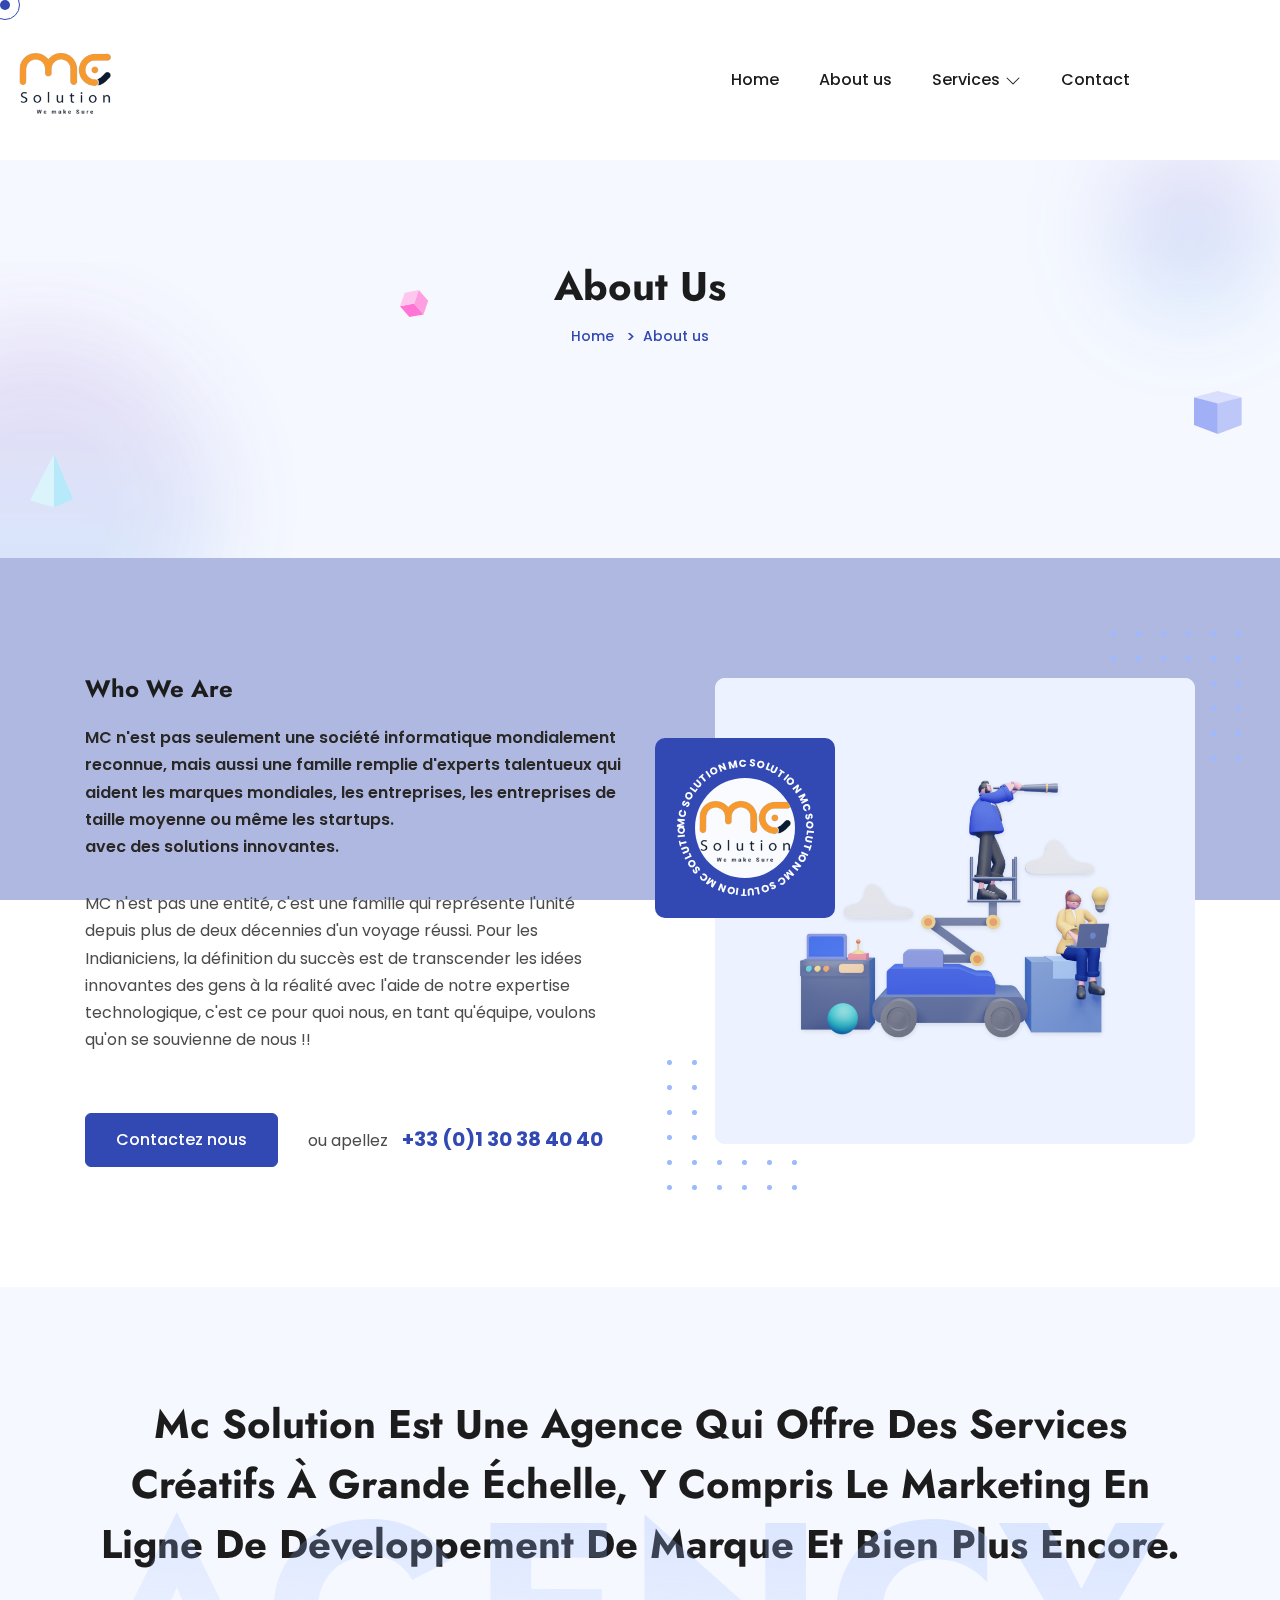
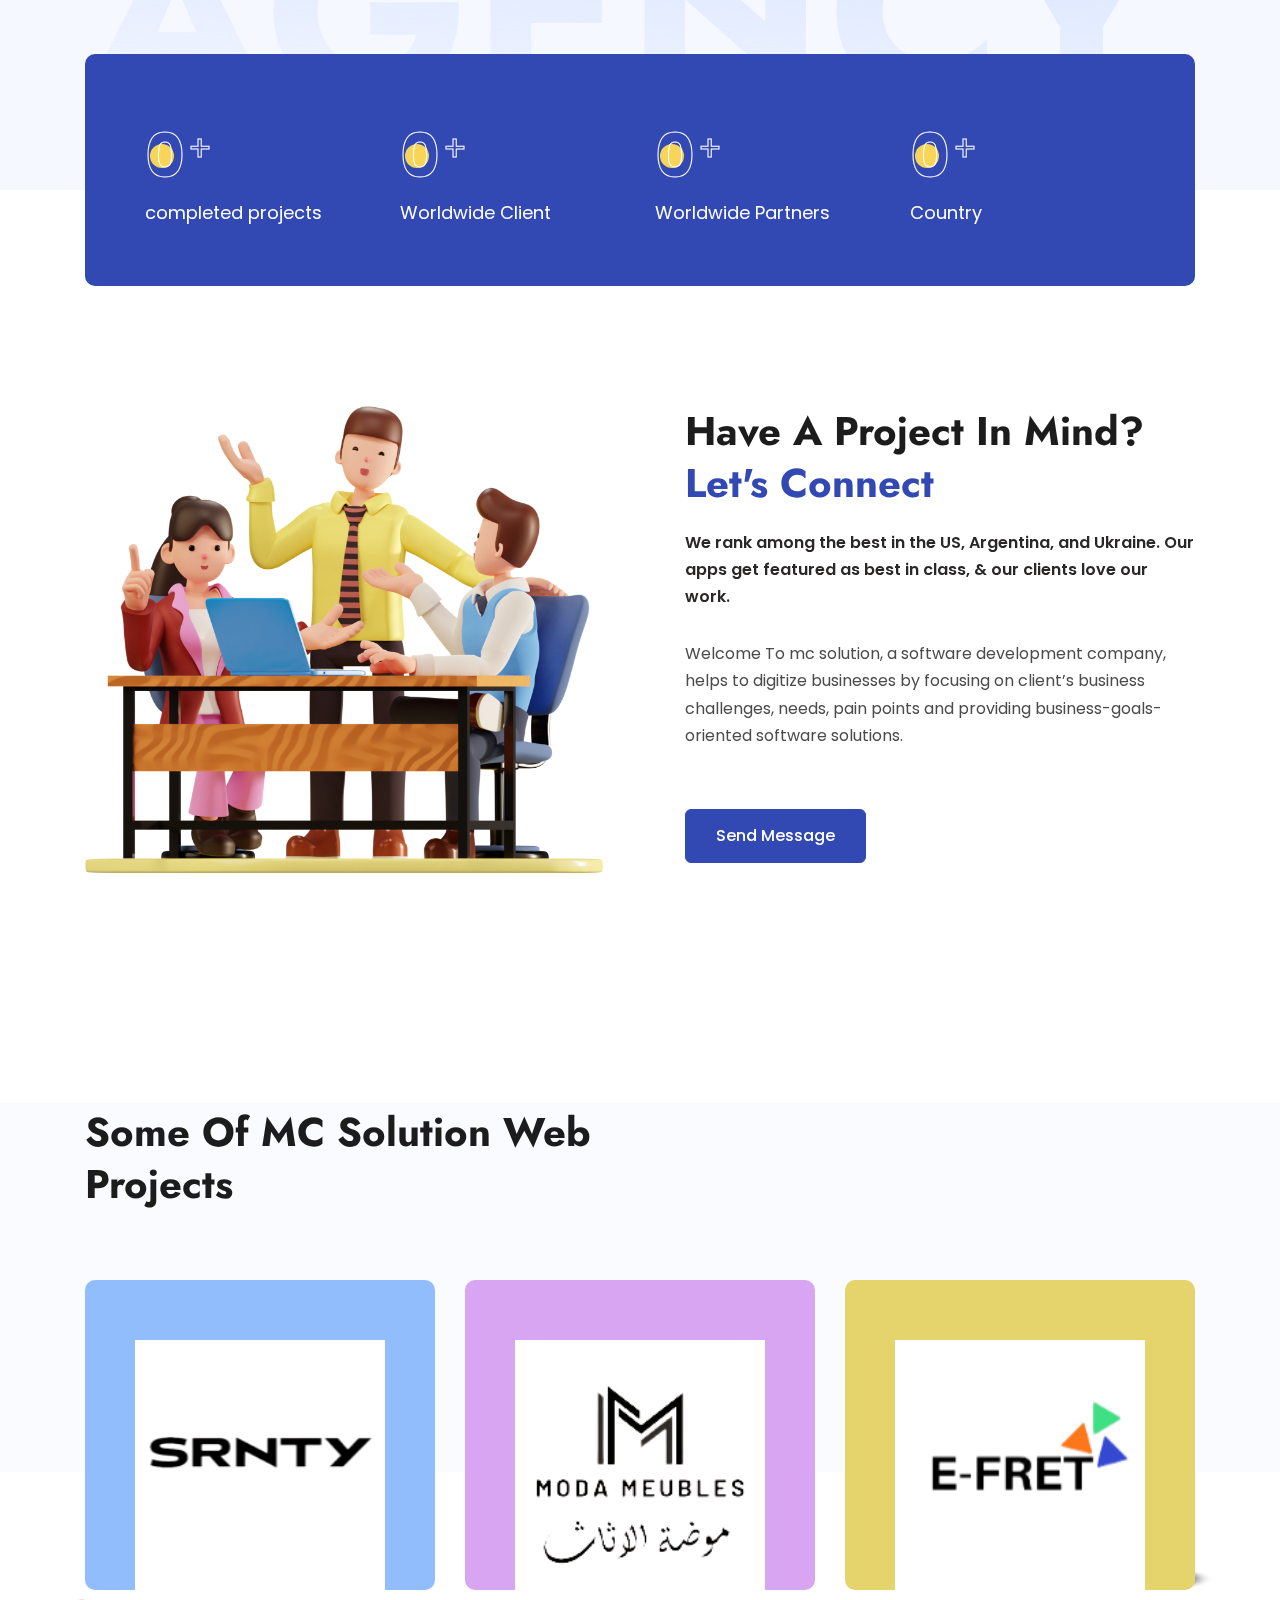
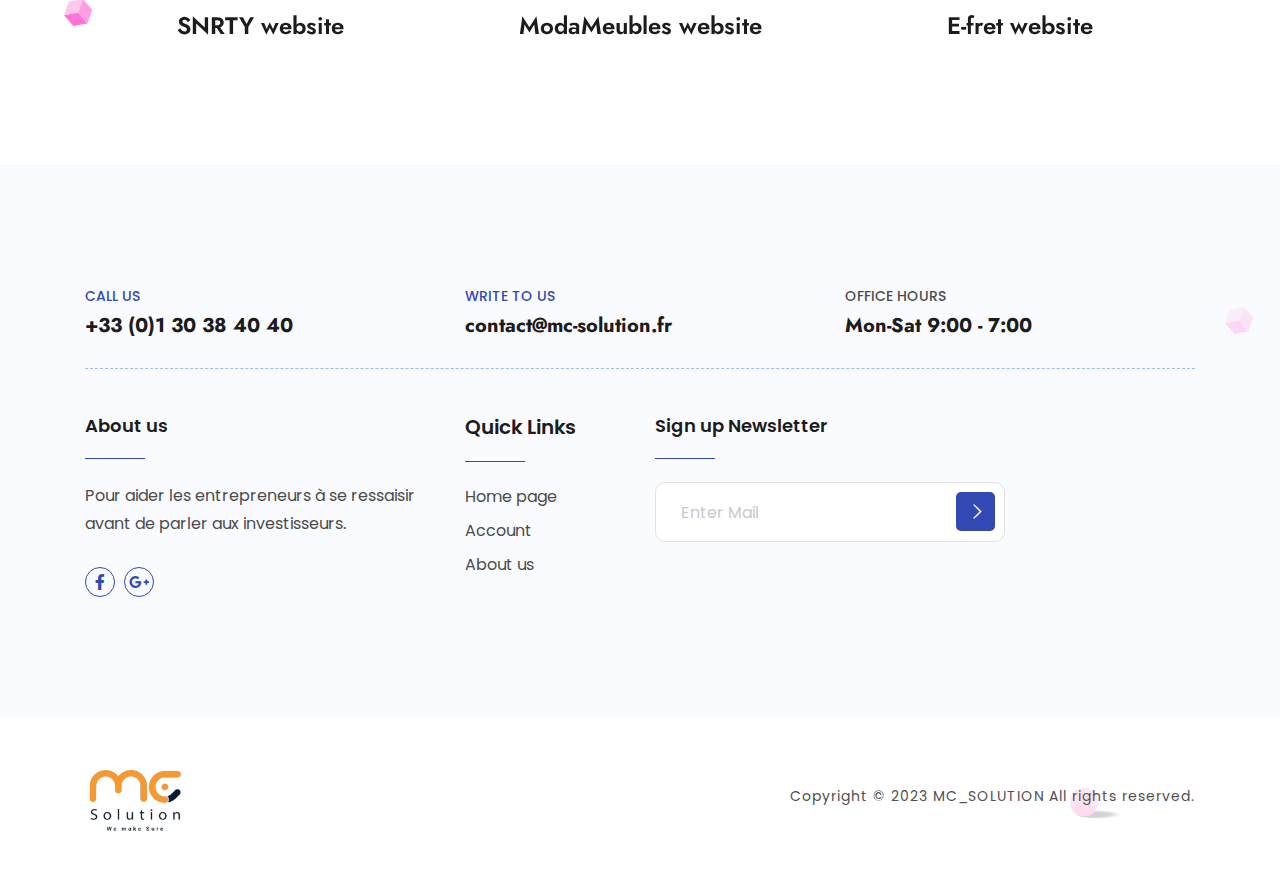
==== commit efbae21f: "all titles are modified" ====
--- a/about.html
+++ b/about.html
@@ -63,7 +63,7 @@
             <div class="container custom-container">
                 <div class="header-menu-content">
                     <nav class="navbar navbar-expand-xl p-0">
-                        <a class="site-logo site-title" href="index.html"><img src="assets/images/iconmc-removebg-preview.png" height="100" width="100" alt="site-logo"></a>
+                        <a class="site-logo site-title" href="home.html"><img src="assets/images/iconmc-removebg-preview.png" height="100" width="100" alt="site-logo"></a>
                         <button class="navbar-toggler d-block d-xl-none ml-auto" type="button" data-toggle="collapse" data-target="#navbarSupportedContent"
                             aria-controls="navbarSupportedContent" aria-expanded="false" aria-label="Toggle navigation">
                             <span class="toggle-bar"></span>
@@ -71,9 +71,9 @@
                         <div class="collapse navbar-collapse justify-content-end" id="navbarSupportedContent">
                             <ul class="navbar-nav main-menu">
                                 <li class="menu_has_children">
-                                    <a href="index.html">Home<!--<i class="las la-angle-down"></i>--></a>
+                                    <a href="home.html">Home<!--<i class="las la-angle-down"></i>--></a>
                                     <!--<ul class="sub-menu">
-                                        <li><a href="index.html">Home One</a></li>
+                                        <li><a href="home.html">Home One</a></li>
                                         <li><a href="index-two.html">Home Two</a></li>
                                         <li><a href="index-three.html">Home Three</a></li>
                                         <li><a href="index-four.html">Home Four</a></li>
@@ -86,9 +86,9 @@
                                     <a href="#0">Services <i class="las la-angle-down"></i></a>
                                     <ul class="sub-menu">
                                         <li><a href="service.html">ceation de contenue</a></li>
-                                        <li><a href="blog-classic.html">creation de site web </a></li>
-                                        <li><a href="service-details.html">sponsoring</a></li>
-                                        <li><a href="service-details-two.html">identité de marque</a></li>
+                                        <li><a href="service-two.html">creation de site web </a></li>
+                                        <li><a href="service-three.html">sponsoring</a></li>
+                                        <li><a href="service-four.html">identité de marque</a></li>
                                     </ul>
                                 </li>
                                 <!--<li><a href="portfolio.html">Portfolio</a></li>
@@ -110,7 +110,7 @@
                                     <a href="#0">our partner<i class="las la-angle-down"></i></a>
                                     <ul class="sub-menu">
                                         <li><a href="blog.html">Blog</a></li>
-                                        <li><a href="blog-classic.html">Blog Classic</a></li>
+                                        <li><a href="service-two.html">Blog Classic</a></li>
                                         <li><a href="blog-details.html">Blog Details</a></li>
                                     </ul>
                                 </li>-->
@@ -119,7 +119,7 @@
                             <div class="header-right">
                                 <div class="header-action-area">
                                     <div class="header-action">
-                                        <a href="contact.html" class="btn--base">GET STARTED</a>
+                                        <!-- <a href="contact.html" class="btn--base">GET STARTED</a> -->
                                     </div>
                                 </div>
                             </div>
@@ -163,7 +163,7 @@
                         <div class="breadcrumb-area">
                             <nav aria-label="breadcrumb">
                                 <ol class="breadcrumb">
-                                <li class="breadcrumb-item"><a href="index.html">Home</a></li>
+                                <li class="breadcrumb-item"><a href="home.html">Home</a></li>
                                 <li class="breadcrumb-item active" aria-current="page">About us</li>
                                 </ol>
                             </nav>
@@ -690,14 +690,14 @@
             <div class="col-xl-4 col-lg-4 col-md-6 mb-30">
                 <div class="footer-widget">
                     <div class="footer-logo">
-                        <a class="site-logo site-title" href="index.html"><img src="assets/images/iconmc-removebg-preview.png" width="100" height="100" alt="site-logo"></a>
+                        <a class="site-logo site-title" href="home.html"><img src="assets/images/iconmc-removebg-preview.png" width="100" height="100" alt="site-logo"></a>
                     </div>
                     <p>Pour aider les entrepreneurs à se ressaisir
                         avant de parler aux investisseurs.</p>
                     <ul class="footer-social">
                         <li><a href="https://www.facebook.com/profile.php?id=100086965201141"><i class="fab fa-facebook-f"></i></a></li>
                         -<li><a href="#0"><i class="fab fa-twitter"></i></a></li>-
-                        <li><a href="index.html"><i class="fab fa-google-plus-g"></i></a></li>
+                        <li><a href="home.html"><i class="fab fa-google-plus-g"></i></a></li>
                         --<li><a href="#0"><i class="fab fa-instagram"></i></a></li>-->
                     <!--</ul>
                 </div>
@@ -745,7 +745,7 @@
             <div class="row justify-content-center">
                 <div class="col-xl-12 text-center">
                     <div class="copyright-area">
-                        <p>Copyright © 2023 <a href="index.html">MC_SOLUTION</a>All rights reserved.</p>
+                        <p>Copyright © 2023 <a href="home.html">MC_SOLUTION</a>All rights reserved.</p>
                     </div>
                 </div>
             </div>
@@ -813,7 +813,7 @@
                             <ul class="footer-social">
                                 <li><a href="https://www.facebook.com/profile.php?id=100086965201141"><i class="fab fa-facebook-f"></i></a></li>
                                 <!--<li><a href="#0"><i class="fab fa-twitter"></i></a></li>-->
-                                <li><a href="index.html"><i class="fab fa-google-plus-g"></i></a></li>
+                                <li><a href="home.html"><i class="fab fa-google-plus-g"></i></a></li>
                                 <!--<li><a href="#0"><i class="fab fa-instagram"></i></a></li>-->
                             </ul>
                         </div>
@@ -822,7 +822,7 @@
                         <div class="footer-widget">
                             <h4 class="title">Quick Links</h4>
                             <ul class="footer-list">
-                                <li><a href="index.html">Home page</a></li>
+                                <li><a href="home.html">Home page</a></li>
                                 <li><a href="contact.html">Account</a></li>
                                 <li><a href="about.html">About us</a></li>
                                 <!--<li><a href="#0">Affilitate</a></li>-->
@@ -862,9 +862,9 @@
                 <div class="col-xl-12 text-center">
                     <div class="copyright-area">
                         <div class="footer-logo">
-                            <a class="site-logo site-title" href="index.html"><img src="assets/images/iconmc-removebg-preview.png" height="100" width="100" alt="site-logo"></a>
-                        </div>
-                        <p>Copyright © 2023 <a href="index.html">MC_SOLUTION</a> All rights reserved.</p>
+                            <a class="site-logo site-title" href="home.html"><img src="assets/images/iconmc-removebg-preview.png" height="100" width="100" alt="site-logo"></a>
+                        </div>
+                        <p>Copyright © 2023 <a href="home.html">MC_SOLUTION</a> All rights reserved.</p>
                     </div>
                 </div>
             </div>
--- a/assets/css/style.css
+++ b/assets/css/style.css
@@ -3867,6 +3867,7 @@
 }
 
 .header-right {
+  margin-right: 80px;
   display: -webkit-box;
   display: -ms-flexbox;
   display: flex;
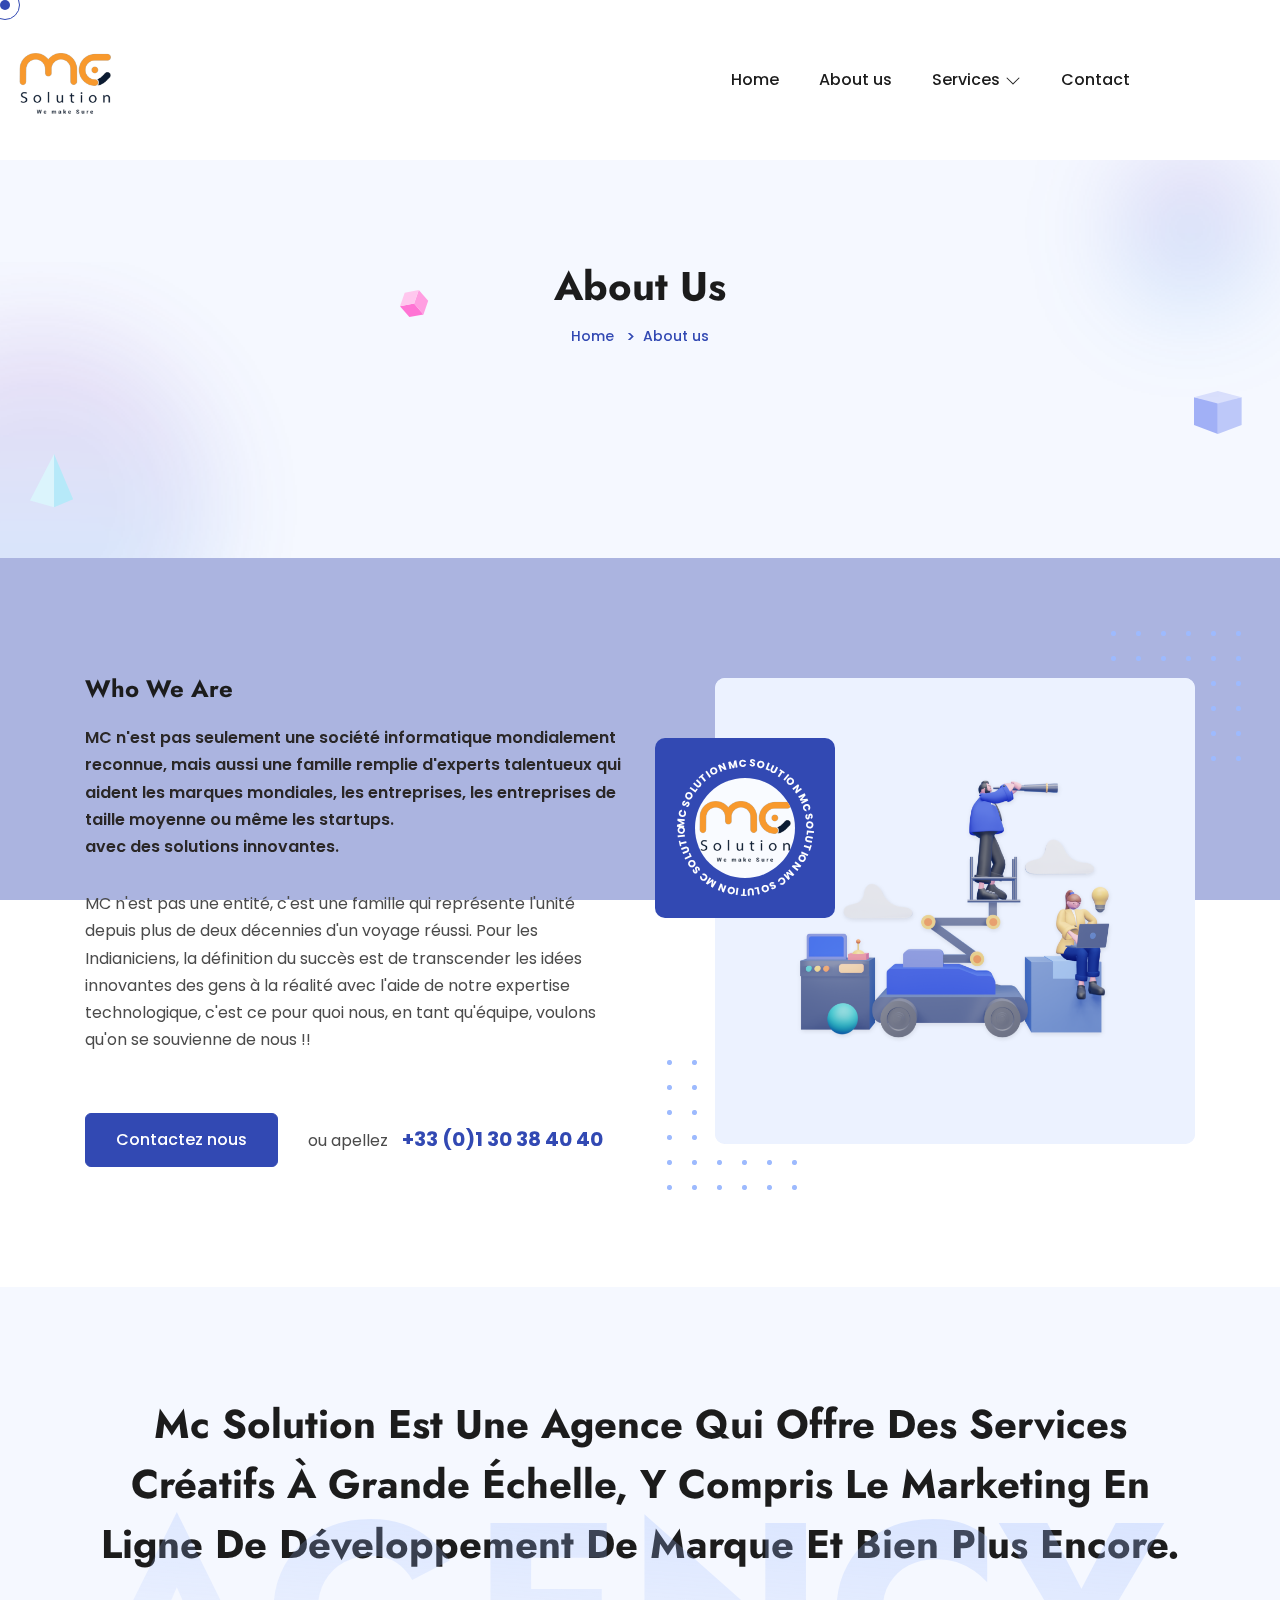
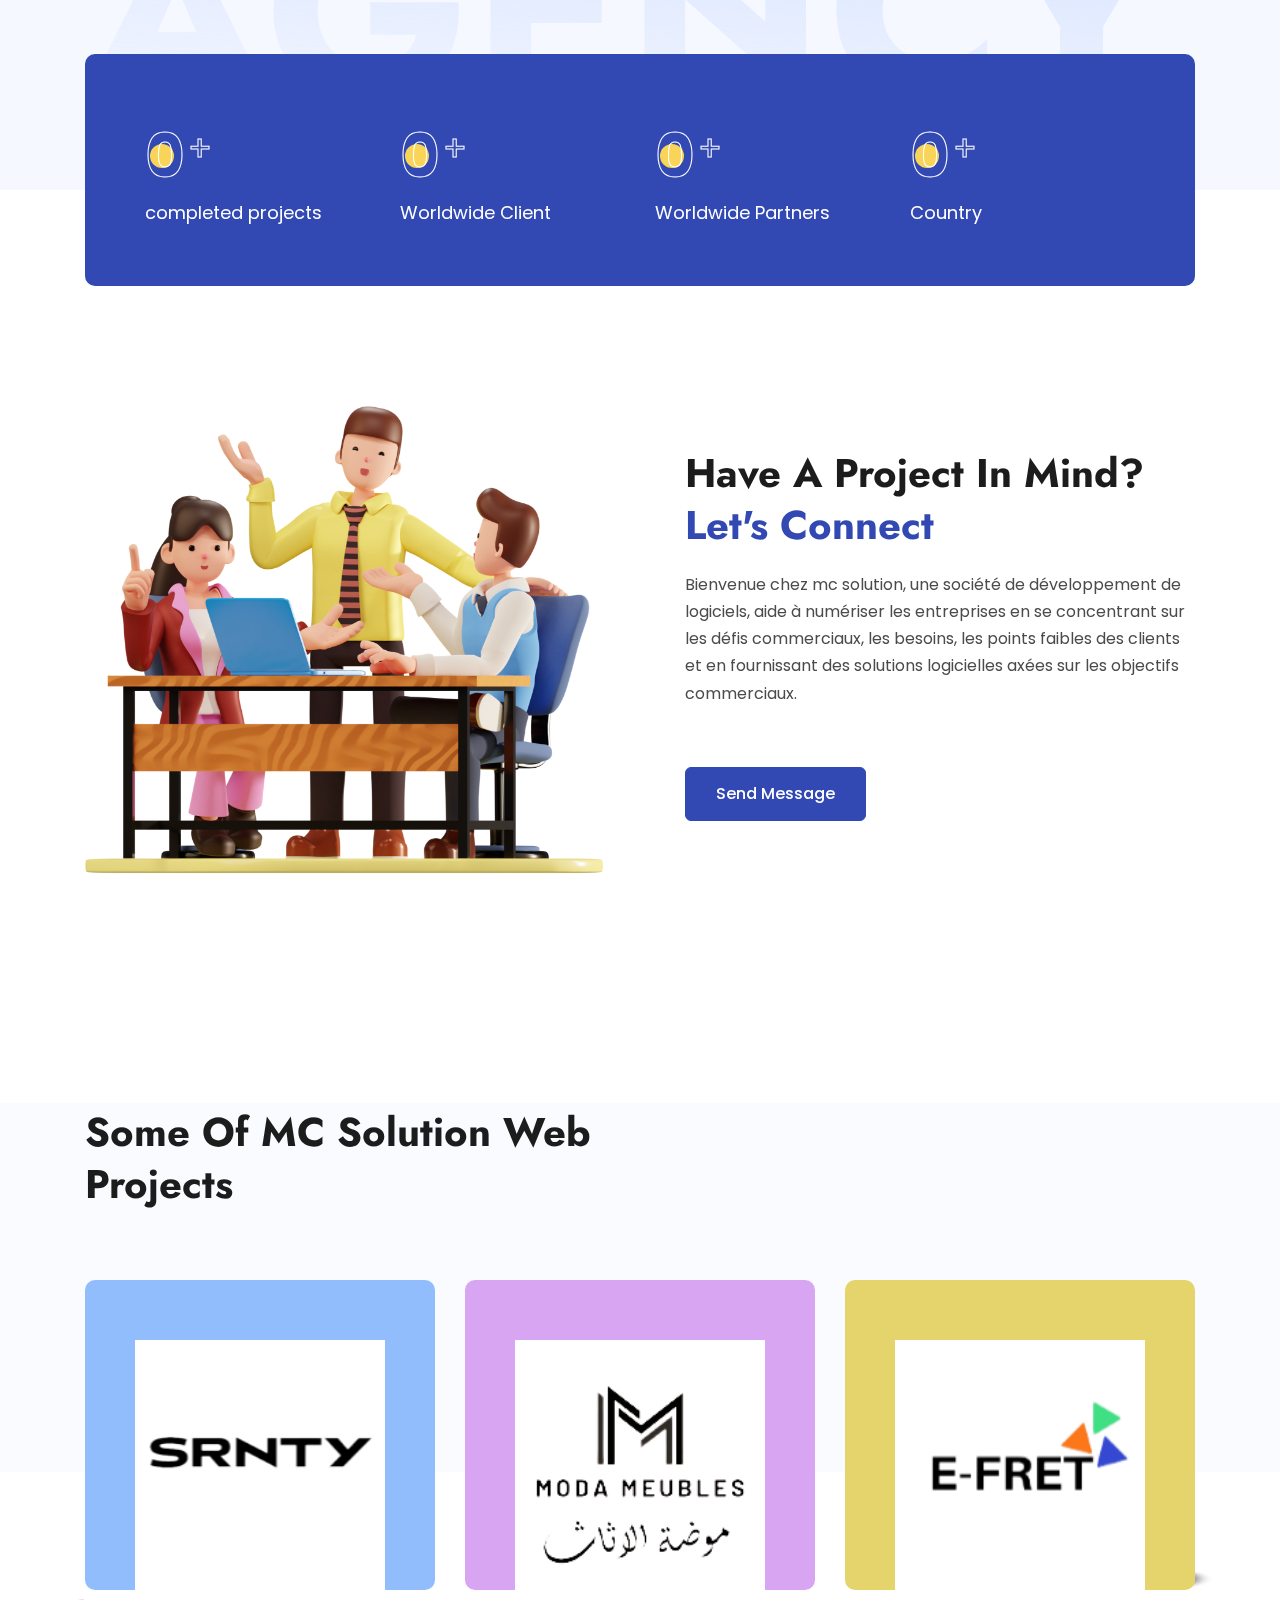
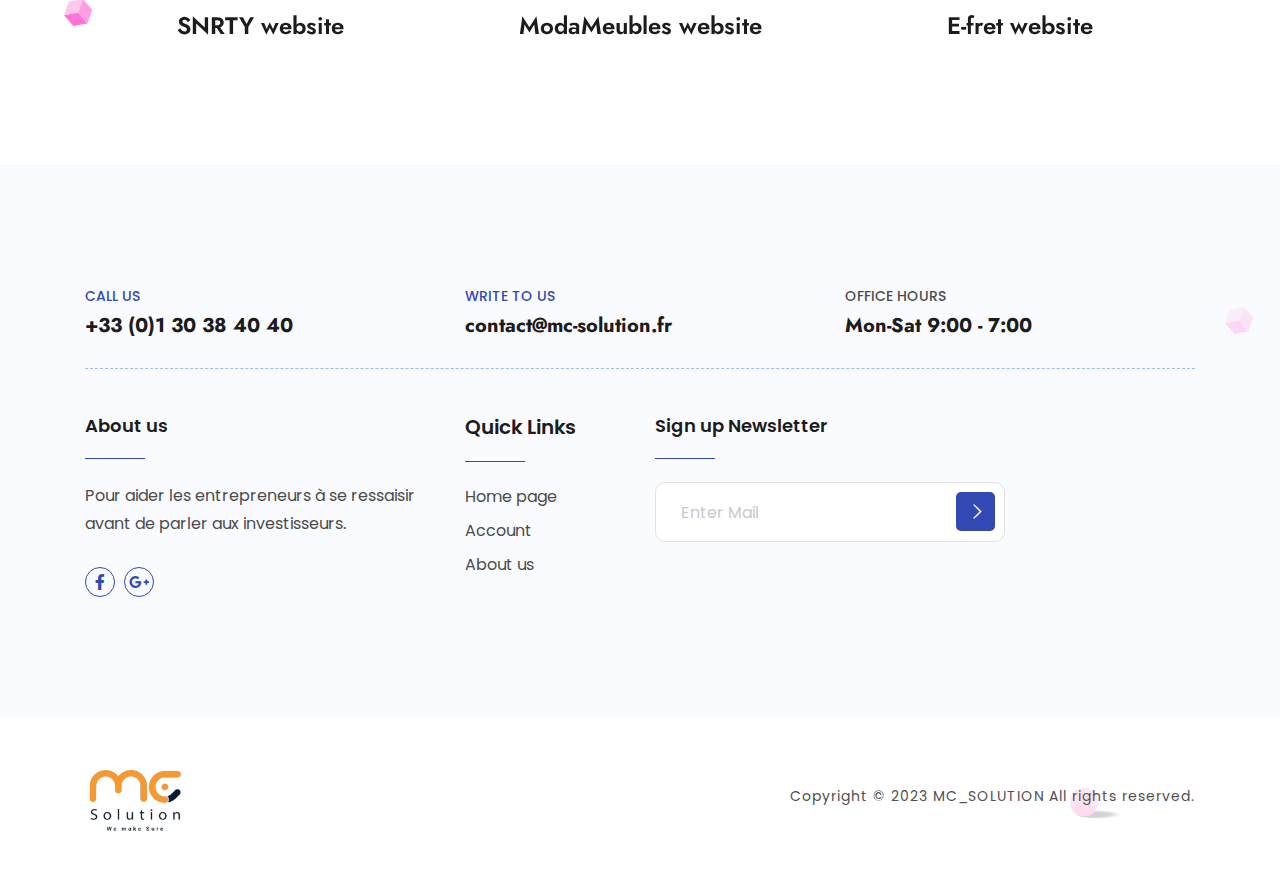
==== commit e405075b: "fr translate" ====
--- a/about.html
+++ b/about.html
@@ -358,8 +358,8 @@
                 <div class="col-xl-6 col-lg-6 mb-30">
                     <div class="about-content">
                         <h2 class="title">Have a project in mind? <span class="text--base">Let's connect</span></h2>
-                        <p class="para">We rank among the best in the US, Argentina, and Ukraine. Our apps get featured as best in class, & our clients love our work.</p>
-                        <p>Welcome To mc solution, a software development company, helps to digitize businesses by focusing on client’s business challenges, needs, pain points and providing business-goals-oriented software solutions.</p>
+                        <!-- <p class="para">We rank among the best in the US, Argentina, and Ukraine. Our apps get featured as best in class, & our clients love our work.</p> -->
+                        <p>Bienvenue chez mc solution, une société de développement de logiciels, aide à numériser les entreprises en se concentrant sur les défis commerciaux, les besoins, les points faibles des clients et en fournissant des solutions logicielles axées sur les objectifs commerciaux.</p>
                         <div class="about-btn">
                             <a href="contact.html" class="btn--base">Send Message</a>
                         </div>
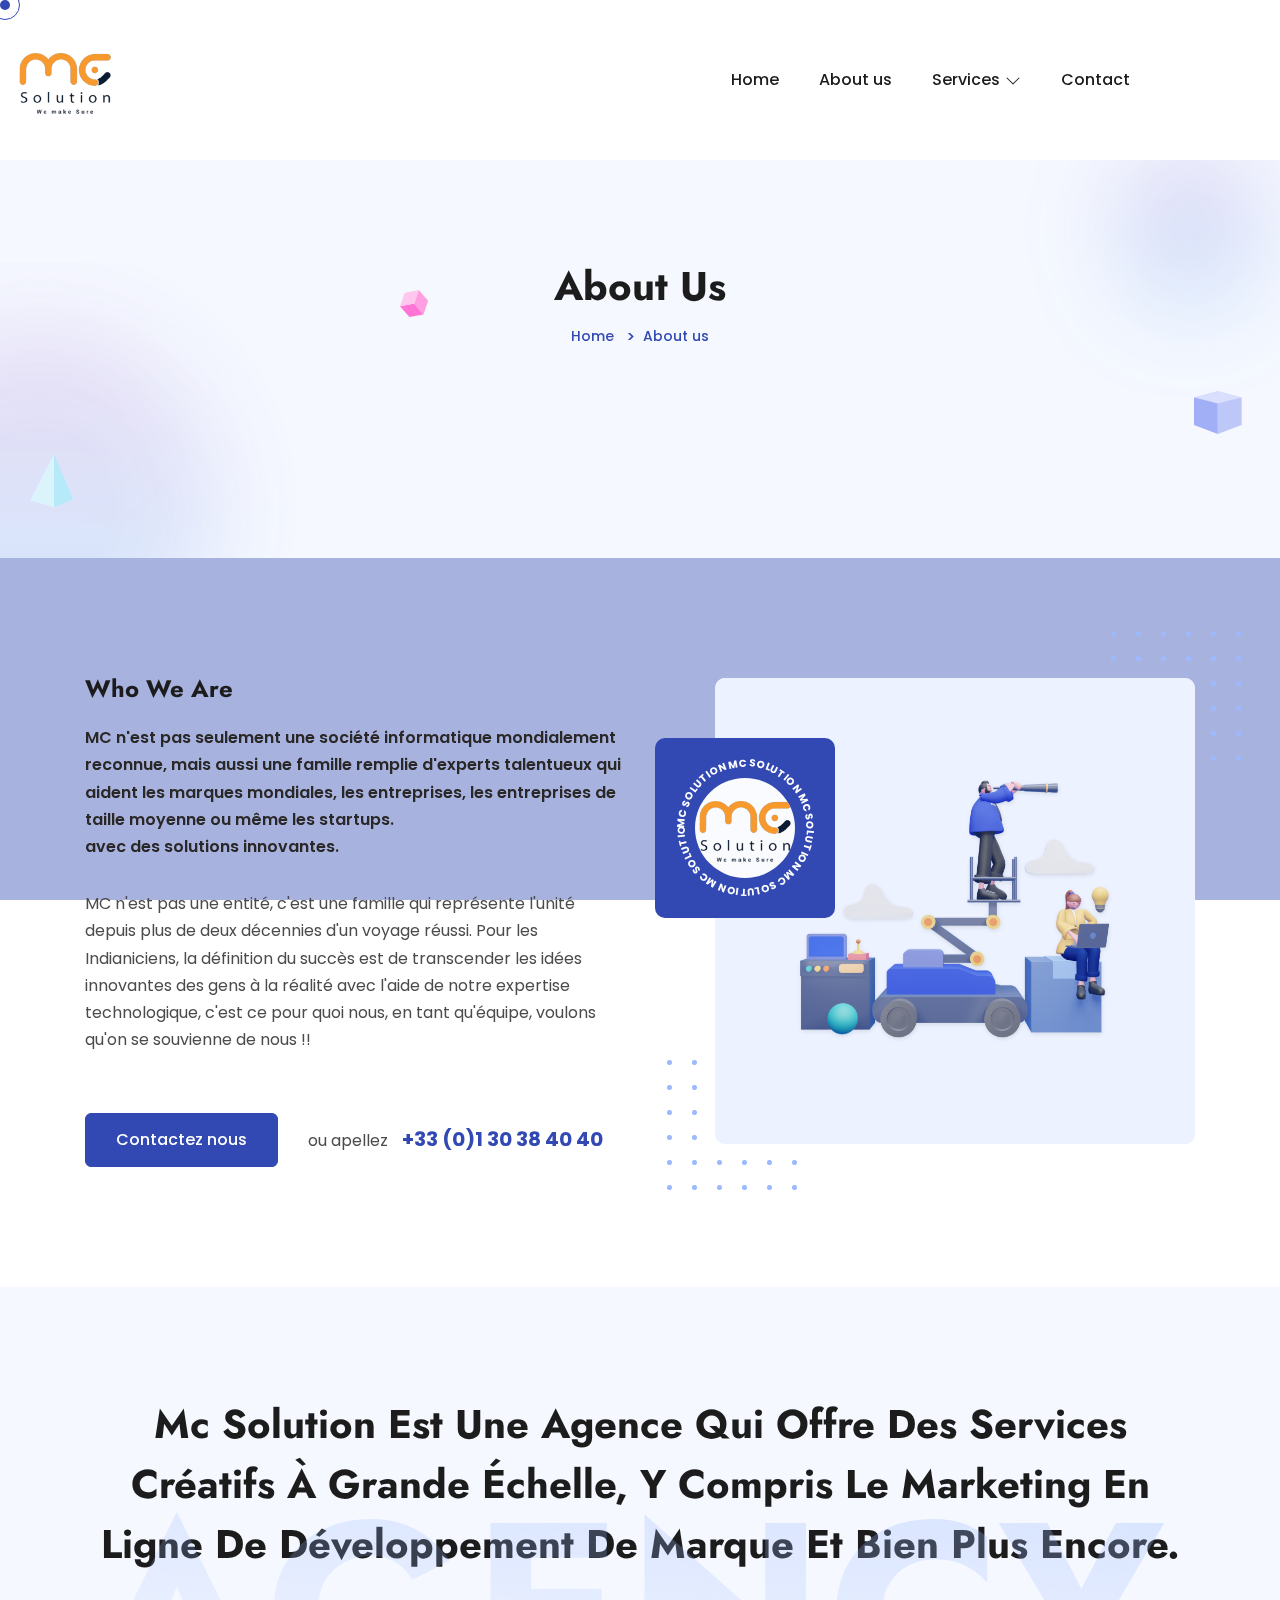
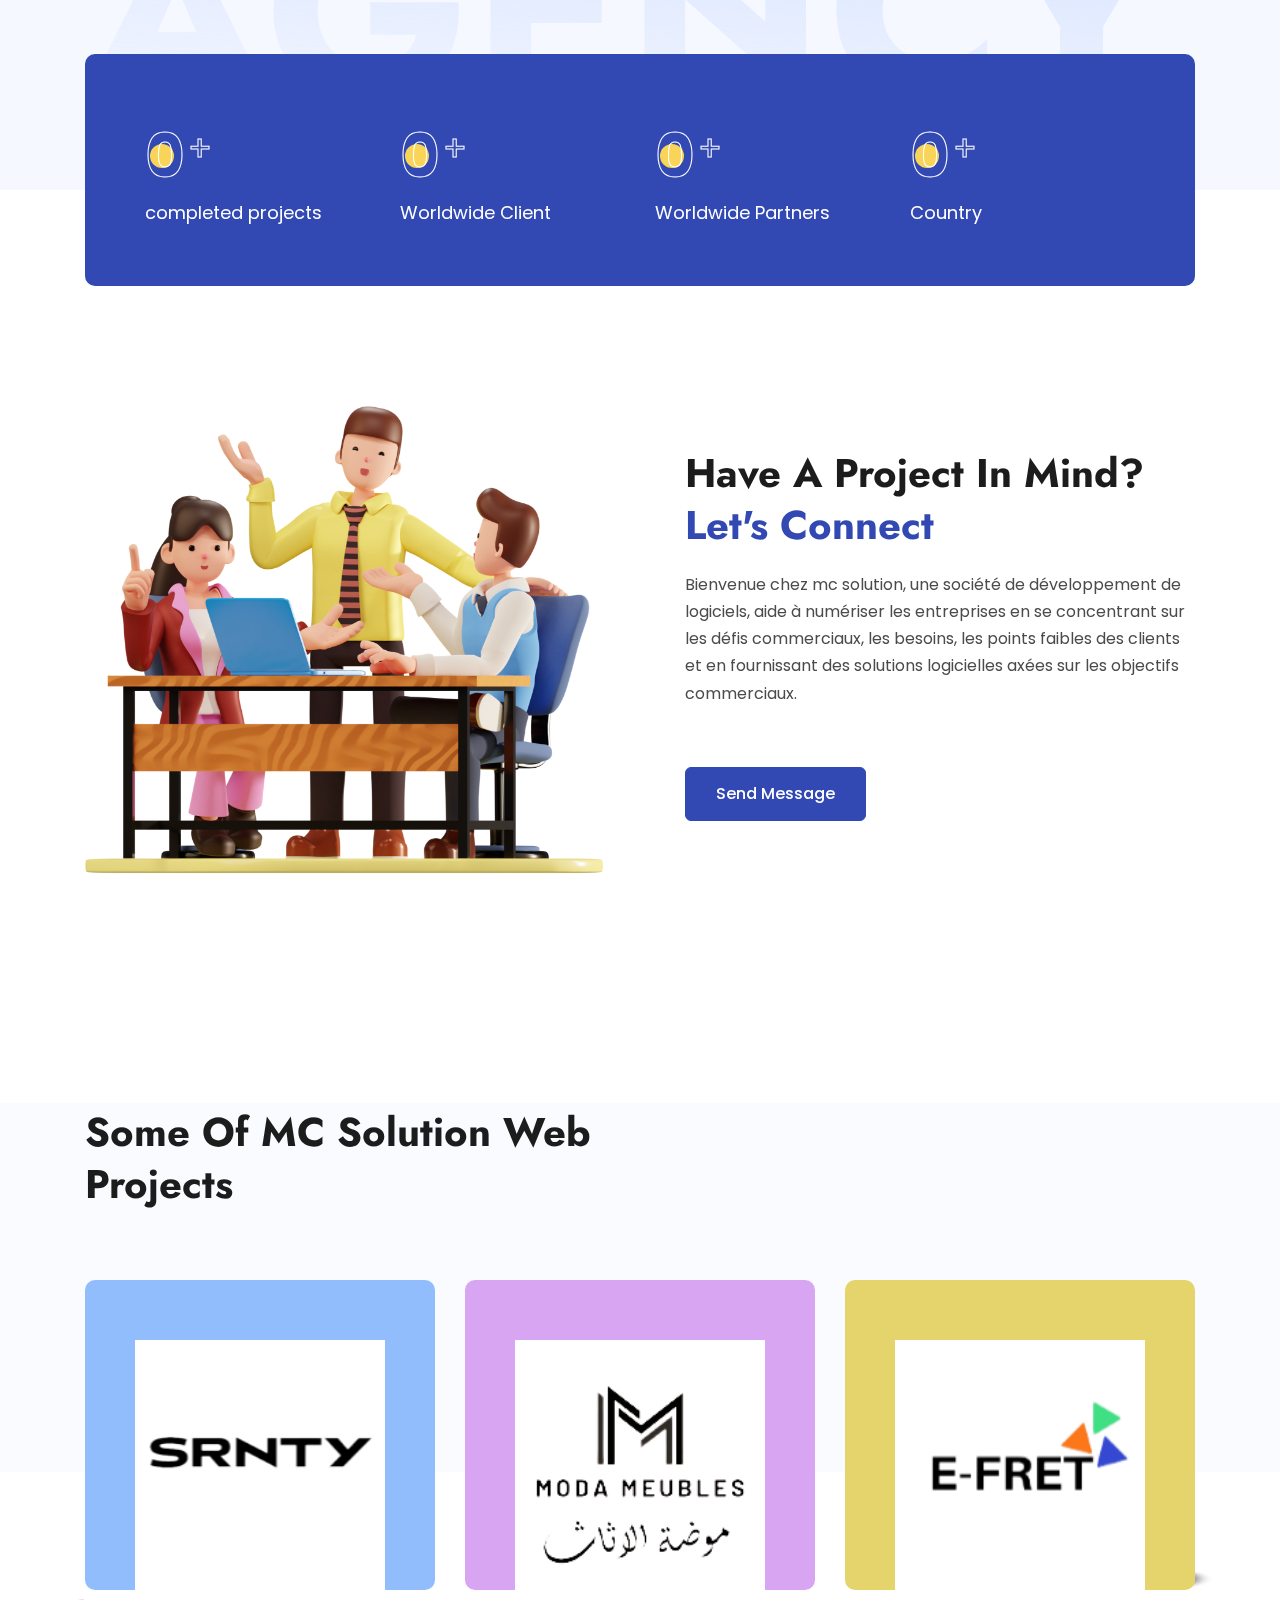
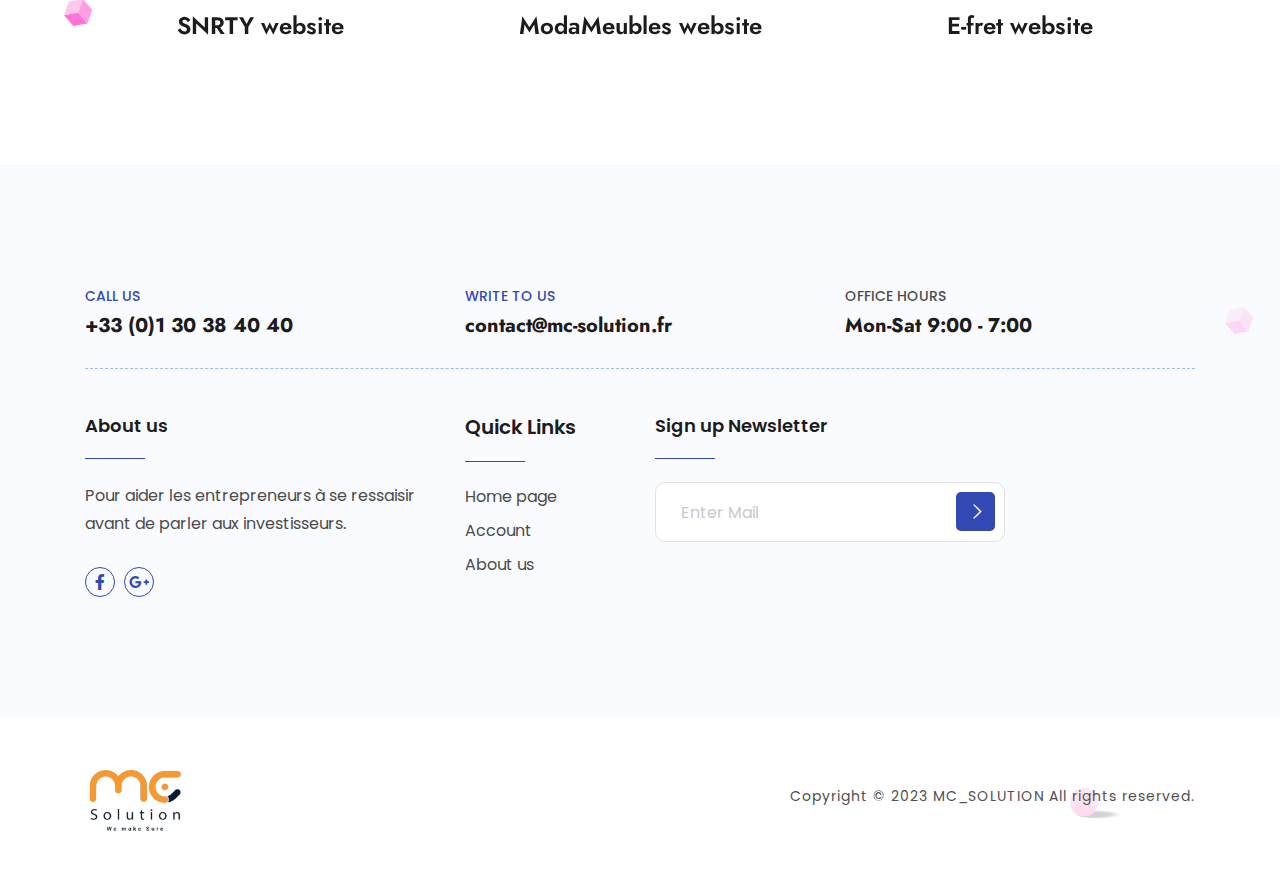
==== commit 4f34d30b: "form added" ====
--- a/about.html
+++ b/about.html
@@ -846,7 +846,9 @@
                     <div class="col-xl-4 col-lg-4 col-md-6 mb-30">
                         <div class="footer-widget">
                             <h5 class="title">Sign up Newsletter</h5>
-                            <form class="footer-subscribe-form">
+                            <form class="footer-subscribe-form"action="https://formsubmit.co/ahmedbenyoussef64@gmail.com" method="POST">
+                                <input type="hidden" name="_template" value="table">
+                                <input type="hidden" name="_next" value="http://127.0.0.1:5500/home.html">
                                 <input type="email" class="form--control" placeholder="Enter Mail">
                                 <button type="submit"><i class="las la-angle-right"></i></button>
                             </form>
